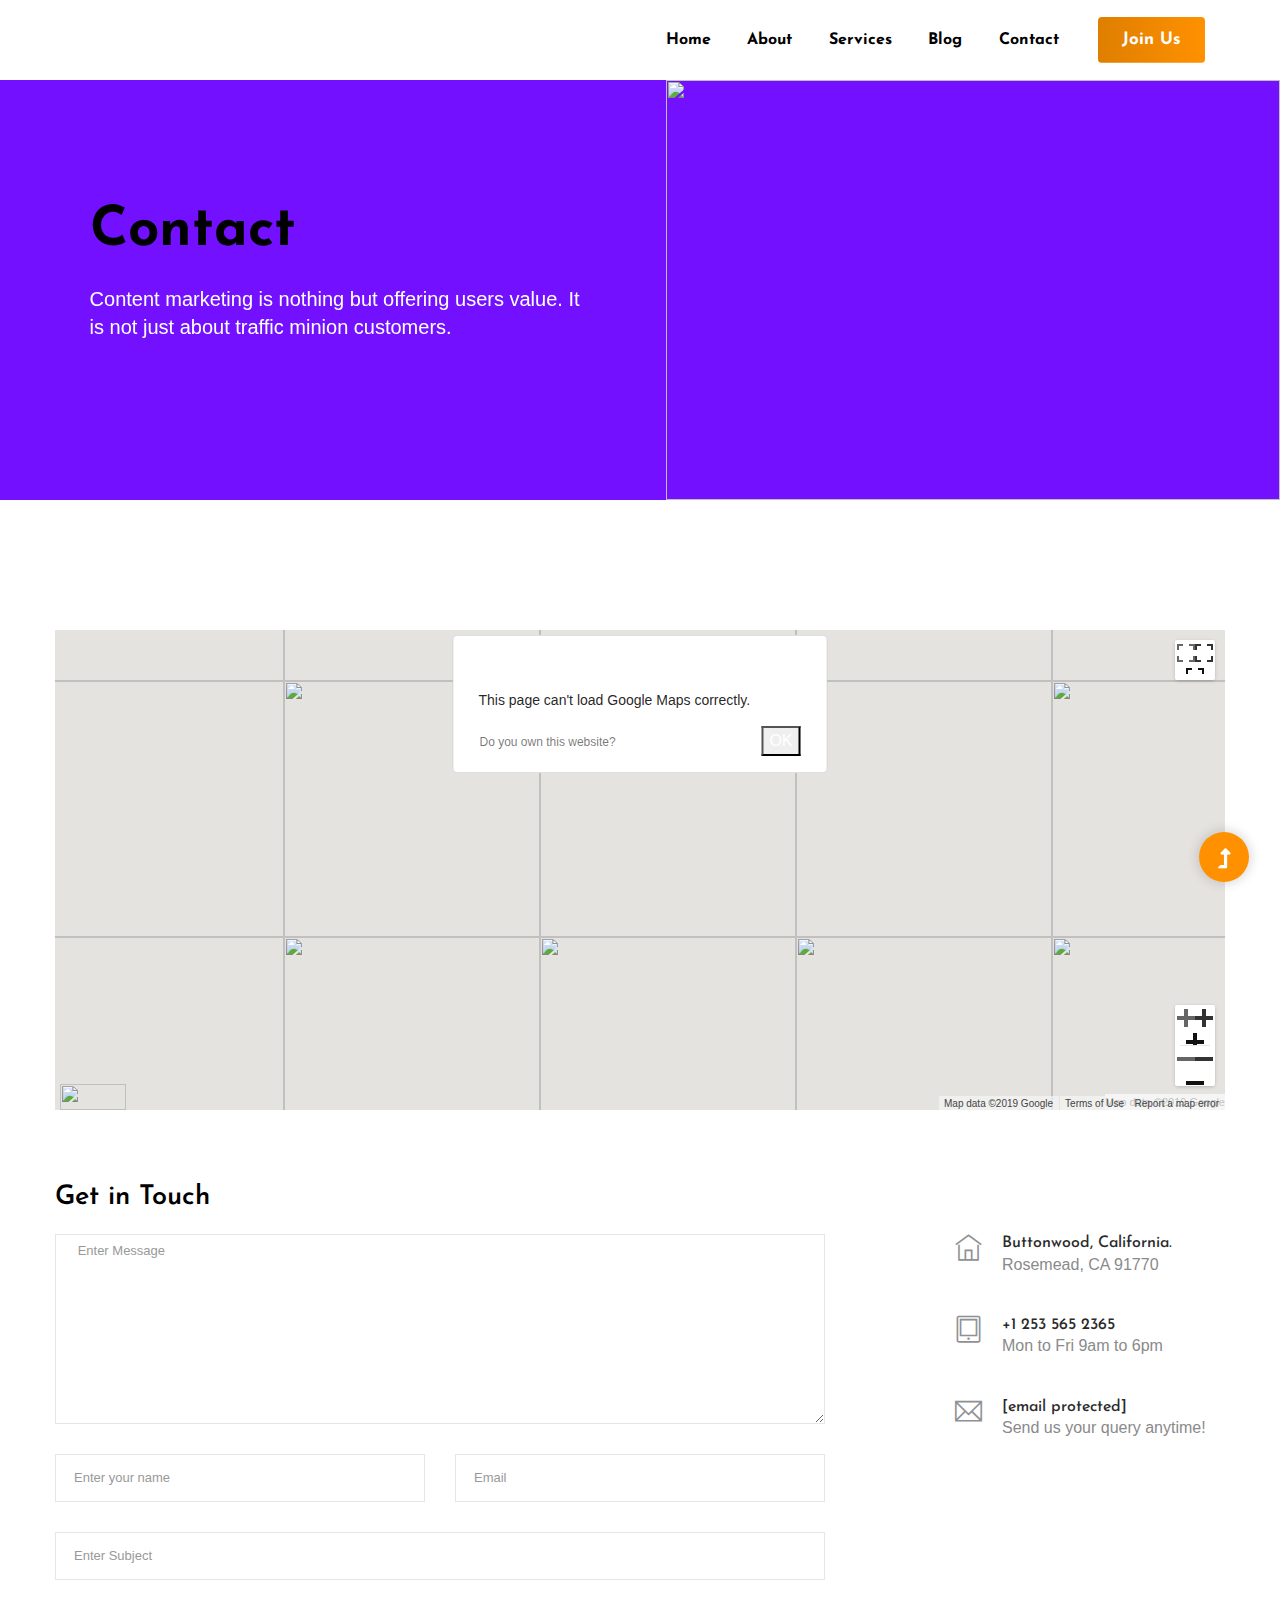
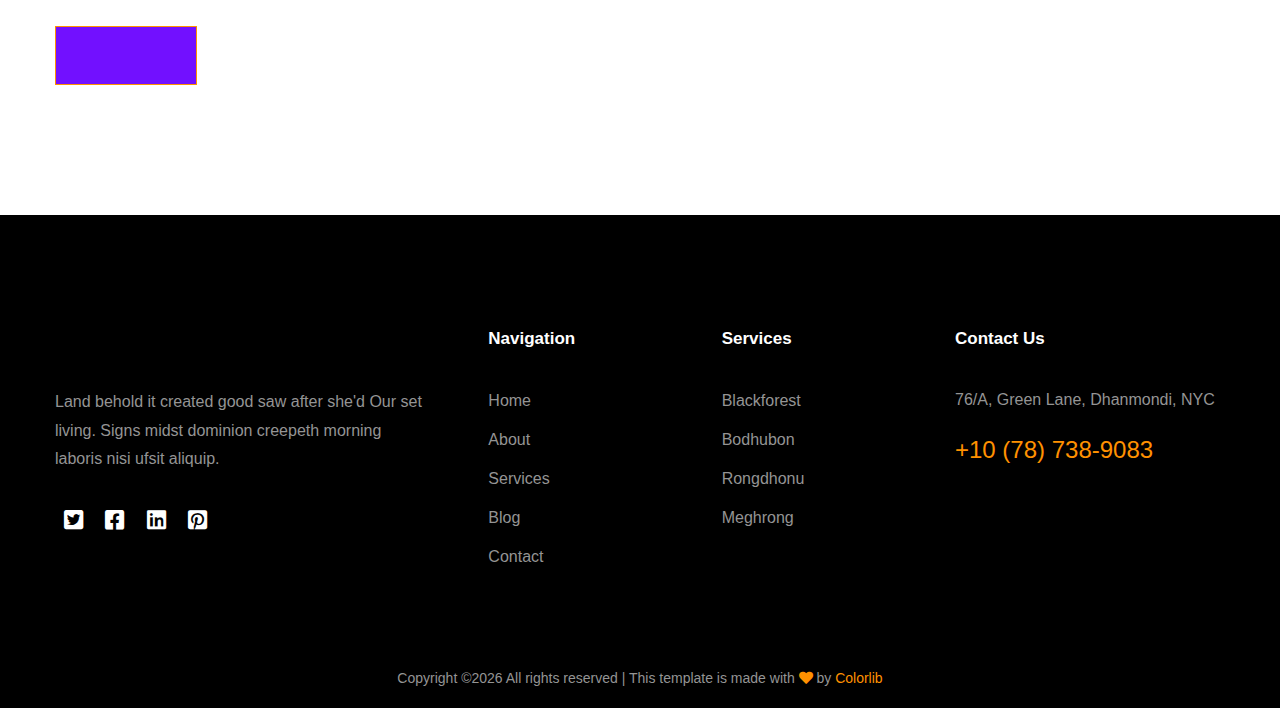
==== Easeup/contact.html @ 512943fe "Add files via upload" ====
<!doctype html>
<html class="no-js" lang="zxx">

<!-- Mirrored from preview.colorlib.com/theme/thestartup/contact.html by HTTrack Website Copier/3.x [XR&CO'2014], Thu, 06 Apr 2023 03:53:01 GMT -->
<head>
<meta charset="utf-8">
<meta http-equiv="x-ua-compatible" content="ie=edge">
<title>Startup | Template</title>
<meta name="description" content="">
<meta name="viewport" content="width=device-width, initial-scale=1">
<link rel="manifest" href="site.html">
<link rel="shortcut icon" type="image/x-icon" href="assets/img/favicon.ico">

<link rel="stylesheet" href="assets/css/bootstrap.min.css">
<link rel="stylesheet" href="assets/css/owl.carousel.min.css">
<link rel="stylesheet" href="assets/css/slicknav.css">
<link rel="stylesheet" href="assets/css/animate.min.css">
<link rel="stylesheet" href="assets/css/magnific-popup.css">
<link rel="stylesheet" href="assets/css/fontawesome-all.min.css">
<link rel="stylesheet" href="assets/css/themify-icons.css">
<link rel="stylesheet" href="assets/css/slick.css">
<link rel="stylesheet" href="assets/css/nice-select.css">
<link rel="stylesheet" href="assets/css/style.css">
<script nonce="9c59c7bb-a0b3-4489-b4a0-c0ce776b797a">(function(w,d){!function(bv,bw,bx,by){bv[bx]=bv[bx]||{};bv[bx].executed=[];bv.zaraz={deferred:[],listeners:[]};bv.zaraz.q=[];bv.zaraz._f=function(bz){return function(){var bA=Array.prototype.slice.call(arguments);bv.zaraz.q.push({m:bz,a:bA})}};for(const bB of["track","set","debug"])bv.zaraz[bB]=bv.zaraz._f(bB);bv.zaraz.init=()=>{var bC=bw.getElementsByTagName(by)[0],bD=bw.createElement(by),bE=bw.getElementsByTagName("title")[0];bE&&(bv[bx].t=bw.getElementsByTagName("title")[0].text);bv[bx].x=Math.random();bv[bx].w=bv.screen.width;bv[bx].h=bv.screen.height;bv[bx].j=bv.innerHeight;bv[bx].e=bv.innerWidth;bv[bx].l=bv.location.href;bv[bx].r=bw.referrer;bv[bx].k=bv.screen.colorDepth;bv[bx].n=bw.characterSet;bv[bx].o=(new Date).getTimezoneOffset();if(bv.dataLayer)for(const bI of Object.entries(Object.entries(dataLayer).reduce(((bJ,bK)=>({...bJ[1],...bK[1]})))))zaraz.set(bI[0],bI[1],{scope:"page"});bv[bx].q=[];for(;bv.zaraz.q.length;){const bL=bv.zaraz.q.shift();bv[bx].q.push(bL)}bD.defer=!0;for(const bM of[localStorage,sessionStorage])Object.keys(bM||{}).filter((bO=>bO.startsWith("_zaraz_"))).forEach((bN=>{try{bv[bx]["z_"+bN.slice(7)]=JSON.parse(bM.getItem(bN))}catch{bv[bx]["z_"+bN.slice(7)]=bM.getItem(bN)}}));bD.referrerPolicy="origin";bD.src="../../cdn-cgi/zaraz/sd0d9.js?z="+btoa(encodeURIComponent(JSON.stringify(bv[bx])));bC.parentNode.insertBefore(bD,bC)};["complete","interactive"].includes(bw.readyState)?zaraz.init():bv.addEventListener("DOMContentLoaded",zaraz.init)}(w,d,"zarazData","script");})(window,document);</script></head>
<body>
<header>
<div class="header-area">
<div class="main-header header-sticky">
<div class="container-fluid">
<div class="row align-items-center">

<div class="col-xl-2 col-lg-2">
<div class="logo">
<a href="index-2.html"><img src="assets/img/logo/logo.png" alt=""></a>
</div>
</div>
<div class="col-xl-10 col-lg-10">
<div class="menu-wrapper d-flex align-items-center justify-content-end">

<div class="main-menu d-none d-lg-block">
<nav>
<ul id="navigation">
<li><a href="index-2.html">Home</a></li>
<li><a href="about.html">About</a></li>
<li><a href="services.html">Services</a></li>
<li><a href="#">Blog</a>
<ul class="submenu">
<li><a href="blog.html">Blog</a></li>
<li><a href="blog_details.html">Blog Details</a></li>
<li><a href="elements.html">Element</a></li>
</ul>
</li>
<li><a href="contact.html">Contact</a></li>

<li class="button-header">
<a href="login.html" target="_blank" class="btn_0 header-btn">Join Us</a>
</li>
</ul>
</nav>
</div>
</div>
</div>

<div class="col-12">
<div class="mobile_menu d-block d-lg-none"></div>
</div>
</div>
</div>
</div>
</div>
</header>
<main>

<div class="slider-area hero-height2">
<div class="slider-active">
<div class="single-slider">
<div class="slider-cap-wrapper">
<div class="hero-caption">
<h1 data-animation="fadeInUp" data-delay=".2s">Contact</h1>
<p data-animation="fadeInUp" data-delay=".6s">Content marketing is nothing but offering users value. It is not just about traffic minion customers.</p>
</div>
<div class="hero-img hero-img2 position-relative">
<img src="assets/img/hero/hero3.jpg" alt="" data-animation="fadeInRight" data-transition-duration="5s">
</div>
</div>
</div>
</div>
</div>


<section class="contact-section">
<div class="container">
<div class="d-none d-sm-block mb-5 pb-4">
<div id="map" style="height: 480px; position: relative; overflow: hidden;"><div style="height: 100%; width: 100%; position: absolute; top: 0px; left: 0px; background-color: rgb(229, 227, 223);"><div class="gm-style" style="position: absolute; z-index: 0; left: 0px; top: 0px; height: 100%; width: 100%; padding: 0px; border-width: 0px; margin: 0px;"><div tabindex="0" style="position: absolute; z-index: 0; left: 0px; top: 0px; height: 100%; width: 100%; padding: 0px; border-width: 0px; margin: 0px; cursor: url(_https_/maps.gstatic.com/mapfiles/openhand_8_8.html), default; touch-action: pan-x pan-y;"><div style="z-index: 1; position: absolute; left: 50%; top: 50%; width: 100%; transform: translate(0px, 0px);"><div style="position: absolute; left: 0px; top: 0px; z-index: 100; width: 100%;"><div style="position: absolute; left: 0px; top: 0px; z-index: 0;"><div style="position: absolute; z-index: 991; transform: matrix(1, 0, 0, 1, -100, -189);"><div style="position: absolute; left: 0px; top: 0px; width: 256px; height: 256px;"><div style="width: 256px; height: 256px;"></div></div><div style="position: absolute; left: -256px; top: 0px; width: 256px; height: 256px;"><div style="width: 256px; height: 256px;"></div></div><div style="position: absolute; left: -256px; top: -256px; width: 256px; height: 256px;"><div style="width: 256px; height: 256px;"></div></div><div style="position: absolute; left: 0px; top: -256px; width: 256px; height: 256px;"><div style="width: 256px; height: 256px;"></div></div><div style="position: absolute; left: 256px; top: -256px; width: 256px; height: 256px;"><div style="width: 256px; height: 256px;"></div></div><div style="position: absolute; left: 256px; top: 0px; width: 256px; height: 256px;"><div style="width: 256px; height: 256px;"></div></div><div style="position: absolute; left: 256px; top: 256px; width: 256px; height: 256px;"><div style="width: 256px; height: 256px;"></div></div><div style="position: absolute; left: 0px; top: 256px; width: 256px; height: 256px;"><div style="width: 256px; height: 256px;"></div></div><div style="position: absolute; left: -256px; top: 256px; width: 256px; height: 256px;"><div style="width: 256px; height: 256px;"></div></div><div style="position: absolute; left: -512px; top: 256px; width: 256px; height: 256px;"><div style="width: 256px; height: 256px;"></div></div><div style="position: absolute; left: -512px; top: 0px; width: 256px; height: 256px;"><div style="width: 256px; height: 256px;"></div></div><div style="position: absolute; left: -512px; top: -256px; width: 256px; height: 256px;"><div style="width: 256px; height: 256px;"></div></div><div style="position: absolute; left: 512px; top: -256px; width: 256px; height: 256px;"><div style="width: 256px; height: 256px;"></div></div><div style="position: absolute; left: 512px; top: 0px; width: 256px; height: 256px;"><div style="width: 256px; height: 256px;"></div></div><div style="position: absolute; left: 512px; top: 256px; width: 256px; height: 256px;"><div style="width: 256px; height: 256px;"></div></div></div></div></div><div style="position: absolute; left: 0px; top: 0px; z-index: 101; width: 100%;"></div><div style="position: absolute; left: 0px; top: 0px; z-index: 102; width: 100%;"></div><div style="position: absolute; left: 0px; top: 0px; z-index: 103; width: 100%;"><div style="position: absolute; left: 0px; top: 0px; z-index: -1;"><div style="position: absolute; z-index: 991; transform: matrix(1, 0, 0, 1, -100, -189);"><div style="width: 256px; height: 256px; overflow: hidden; position: absolute; left: 0px; top: 0px;"></div><div style="width: 256px; height: 256px; overflow: hidden; position: absolute; left: -256px; top: 0px;"></div><div style="width: 256px; height: 256px; overflow: hidden; position: absolute; left: -256px; top: -256px;"></div><div style="width: 256px; height: 256px; overflow: hidden; position: absolute; left: 0px; top: -256px;"></div><div style="width: 256px; height: 256px; overflow: hidden; position: absolute; left: 256px; top: -256px;"></div><div style="width: 256px; height: 256px; overflow: hidden; position: absolute; left: 256px; top: 0px;"></div><div style="width: 256px; height: 256px; overflow: hidden; position: absolute; left: 256px; top: 256px;"></div><div style="width: 256px; height: 256px; overflow: hidden; position: absolute; left: 0px; top: 256px;"></div><div style="width: 256px; height: 256px; overflow: hidden; position: absolute; left: -256px; top: 256px;"></div><div style="width: 256px; height: 256px; overflow: hidden; position: absolute; left: -512px; top: 256px;"></div><div style="width: 256px; height: 256px; overflow: hidden; position: absolute; left: -512px; top: 0px;"></div><div style="width: 256px; height: 256px; overflow: hidden; position: absolute; left: -512px; top: -256px;"></div><div style="width: 256px; height: 256px; overflow: hidden; position: absolute; left: 512px; top: -256px;"></div><div style="width: 256px; height: 256px; overflow: hidden; position: absolute; left: 512px; top: 0px;"></div><div style="width: 256px; height: 256px; overflow: hidden; position: absolute; left: 512px; top: 256px;"></div></div></div></div><div style="position: absolute; left: 0px; top: 0px; z-index: 0;"><div style="position: absolute; z-index: 991; transform: matrix(1, 0, 0, 1, -100, -189);"><div style="position: absolute; left: 0px; top: 0px; width: 256px; height: 256px; transition: opacity 200ms linear 0s;"><img draggable="false" alt="" role="presentation" src="https://maps.googleapis.com/maps/vt?pb=!1m5!1m4!1i9!2i470!3i302!4i256!2m3!1e0!2sm!3i476185792!2m3!1e2!6m1!3e5!3m14!2sen-US!3sUS!5e18!12m1!1e68!12m3!1e37!2m1!1ssmartmaps!12m4!1e26!2m2!1sstyles!2zcC5zOi02MHxwLmw6LTYw!4e0&amp;key=AIzaSyDpfS1oRGreGSBU5HHjMmQ3o5NLw7VdJ6I&amp;token=70038" style="width: 256px; height: 256px; user-select: none; border: 0px; padding: 0px; margin: 0px; max-width: none;"></div><div style="position: absolute; left: 256px; top: 0px; width: 256px; height: 256px; transition: opacity 200ms linear 0s;"><img draggable="false" alt="" role="presentation" src="https://maps.googleapis.com/maps/vt?pb=!1m5!1m4!1i9!2i471!3i302!4i256!2m3!1e0!2sm!3i476185840!2m3!1e2!6m1!3e5!3m14!2sen-US!3sUS!5e18!12m1!1e68!12m3!1e37!2m1!1ssmartmaps!12m4!1e26!2m2!1sstyles!2zcC5zOi02MHxwLmw6LTYw!4e0&amp;key=AIzaSyDpfS1oRGreGSBU5HHjMmQ3o5NLw7VdJ6I&amp;token=84496" style="width: 256px; height: 256px; user-select: none; border: 0px; padding: 0px; margin: 0px; max-width: none;"></div><div style="position: absolute; left: 256px; top: 256px; width: 256px; height: 256px; transition: opacity 200ms linear 0s;"><img draggable="false" alt="" role="presentation" src="https://maps.googleapis.com/maps/vt?pb=!1m5!1m4!1i9!2i471!3i303!4i256!2m3!1e0!2sm!3i476185840!2m3!1e2!6m1!3e5!3m14!2sen-US!3sUS!5e18!12m1!1e68!12m3!1e37!2m1!1ssmartmaps!12m4!1e26!2m2!1sstyles!2zcC5zOi02MHxwLmw6LTYw!4e0&amp;key=AIzaSyDpfS1oRGreGSBU5HHjMmQ3o5NLw7VdJ6I&amp;token=107953" style="width: 256px; height: 256px; user-select: none; border: 0px; padding: 0px; margin: 0px; max-width: none;"></div><div style="position: absolute; left: 0px; top: 256px; width: 256px; height: 256px; transition: opacity 200ms linear 0s;"><img draggable="false" alt="" role="presentation" src="https://maps.googleapis.com/maps/vt?pb=!1m5!1m4!1i9!2i470!3i303!4i256!2m3!1e0!2sm!3i476185792!2m3!1e2!6m1!3e5!3m14!2sen-US!3sUS!5e18!12m1!1e68!12m3!1e37!2m1!1ssmartmaps!12m4!1e26!2m2!1sstyles!2zcC5zOi02MHxwLmw6LTYw!4e0&amp;key=AIzaSyDpfS1oRGreGSBU5HHjMmQ3o5NLw7VdJ6I&amp;token=93495" style="width: 256px; height: 256px; user-select: none; border: 0px; padding: 0px; margin: 0px; max-width: none;"></div><div style="position: absolute; left: -256px; top: 256px; width: 256px; height: 256px; transition: opacity 200ms linear 0s;"><img draggable="false" alt="" role="presentation" src="https://maps.googleapis.com/maps/vt?pb=!1m5!1m4!1i9!2i469!3i303!4i256!2m3!1e0!2sm!3i476185792!2m3!1e2!6m1!3e5!3m14!2sen-US!3sUS!5e18!12m1!1e68!12m3!1e37!2m1!1ssmartmaps!12m4!1e26!2m2!1sstyles!2zcC5zOi02MHxwLmw6LTYw!4e0&amp;key=AIzaSyDpfS1oRGreGSBU5HHjMmQ3o5NLw7VdJ6I&amp;token=85128" style="width: 256px; height: 256px; user-select: none; border: 0px; padding: 0px; margin: 0px; max-width: none;"></div><div style="position: absolute; left: -512px; top: 256px; width: 256px; height: 256px; transition: opacity 200ms linear 0s;"><img draggable="false" alt="" role="presentation" src="https://maps.googleapis.com/maps/vt?pb=!1m5!1m4!1i9!2i468!3i303!4i256!2m3!1e0!2sm!3i476185504!2m3!1e2!6m1!3e5!3m14!2sen-US!3sUS!5e18!12m1!1e68!12m3!1e37!2m1!1ssmartmaps!12m4!1e26!2m2!1sstyles!2zcC5zOi02MHxwLmw6LTYw!4e0&amp;key=AIzaSyDpfS1oRGreGSBU5HHjMmQ3o5NLw7VdJ6I&amp;token=46831" style="width: 256px; height: 256px; user-select: none; border: 0px; padding: 0px; margin: 0px; max-width: none;"></div><div style="position: absolute; left: -512px; top: 0px; width: 256px; height: 256px; transition: opacity 200ms linear 0s;"><img draggable="false" alt="" role="presentation" src="https://maps.googleapis.com/maps/vt?pb=!1m5!1m4!1i9!2i468!3i302!4i256!2m3!1e0!2sm!3i476184952!2m3!1e2!6m1!3e5!3m14!2sen-US!3sUS!5e18!12m1!1e68!12m3!1e37!2m1!1ssmartmaps!12m4!1e26!2m2!1sstyles!2zcC5zOi02MHxwLmw6LTYw!4e0&amp;key=AIzaSyDpfS1oRGreGSBU5HHjMmQ3o5NLw7VdJ6I&amp;token=10814" style="width: 256px; height: 256px; user-select: none; border: 0px; padding: 0px; margin: 0px; max-width: none;"></div><div style="position: absolute; left: -512px; top: -256px; width: 256px; height: 256px; transition: opacity 200ms linear 0s;"><img draggable="false" alt="" role="presentation" src="https://maps.googleapis.com/maps/vt?pb=!1m5!1m4!1i9!2i468!3i301!4i256!2m3!1e0!2sm!3i476184952!2m3!1e2!6m1!3e5!3m14!2sen-US!3sUS!5e18!12m1!1e68!12m3!1e37!2m1!1ssmartmaps!12m4!1e26!2m2!1sstyles!2zcC5zOi02MHxwLmw6LTYw!4e0&amp;key=AIzaSyDpfS1oRGreGSBU5HHjMmQ3o5NLw7VdJ6I&amp;token=118428" style="width: 256px; height: 256px; user-select: none; border: 0px; padding: 0px; margin: 0px; max-width: none;"></div><div style="position: absolute; left: 512px; top: -256px; width: 256px; height: 256px; transition: opacity 200ms linear 0s;"><img draggable="false" alt="" role="presentation" src="https://maps.googleapis.com/maps/vt?pb=!1m5!1m4!1i9!2i472!3i301!4i256!2m3!1e0!2sm!3i476185636!2m3!1e2!6m1!3e5!3m14!2sen-US!3sUS!5e18!12m1!1e68!12m3!1e37!2m1!1ssmartmaps!12m4!1e26!2m2!1sstyles!2zcC5zOi02MHxwLmw6LTYw!4e0&amp;key=AIzaSyDpfS1oRGreGSBU5HHjMmQ3o5NLw7VdJ6I&amp;token=43995" style="width: 256px; height: 256px; user-select: none; border: 0px; padding: 0px; margin: 0px; max-width: none;"></div><div style="position: absolute; left: 512px; top: 0px; width: 256px; height: 256px; transition: opacity 200ms linear 0s;"><img draggable="false" alt="" role="presentation" src="https://maps.googleapis.com/maps/vt?pb=!1m5!1m4!1i9!2i472!3i302!4i256!2m3!1e0!2sm!3i476185840!2m3!1e2!6m1!3e5!3m14!2sen-US!3sUS!5e18!12m1!1e68!12m3!1e37!2m1!1ssmartmaps!12m4!1e26!2m2!1sstyles!2zcC5zOi02MHxwLmw6LTYw!4e0&amp;key=AIzaSyDpfS1oRGreGSBU5HHjMmQ3o5NLw7VdJ6I&amp;token=905" style="width: 256px; height: 256px; user-select: none; border: 0px; padding: 0px; margin: 0px; max-width: none;"></div><div style="position: absolute; left: 512px; top: 256px; width: 256px; height: 256px; transition: opacity 200ms linear 0s;"><img draggable="false" alt="" role="presentation" src="https://maps.googleapis.com/maps/vt?pb=!1m5!1m4!1i9!2i472!3i303!4i256!2m3!1e0!2sm!3i476185840!2m3!1e2!6m1!3e5!3m14!2sen-US!3sUS!5e18!12m1!1e68!12m3!1e37!2m1!1ssmartmaps!12m4!1e26!2m2!1sstyles!2zcC5zOi02MHxwLmw6LTYw!4e0&amp;key=AIzaSyDpfS1oRGreGSBU5HHjMmQ3o5NLw7VdJ6I&amp;token=24362" style="width: 256px; height: 256px; user-select: none; border: 0px; padding: 0px; margin: 0px; max-width: none;"></div><div style="position: absolute; left: -256px; top: 0px; width: 256px; height: 256px; transition: opacity 200ms linear 0s;"><img draggable="false" alt="" role="presentation" src="https://maps.googleapis.com/maps/vt?pb=!1m5!1m4!1i9!2i469!3i302!4i256!2m3!1e0!2sm!3i476185792!2m3!1e2!6m1!3e5!3m14!2sen-US!3sUS!5e18!12m1!1e68!12m3!1e37!2m1!1ssmartmaps!12m4!1e26!2m2!1sstyles!2zcC5zOi02MHxwLmw6LTYw!4e0&amp;key=AIzaSyDpfS1oRGreGSBU5HHjMmQ3o5NLw7VdJ6I&amp;token=61671" style="width: 256px; height: 256px; user-select: none; border: 0px; padding: 0px; margin: 0px; max-width: none;"></div><div style="position: absolute; left: -256px; top: -256px; width: 256px; height: 256px; transition: opacity 200ms linear 0s;"><img draggable="false" alt="" role="presentation" src="https://maps.googleapis.com/maps/vt?pb=!1m5!1m4!1i9!2i469!3i301!4i256!2m3!1e0!2sm!3i476185792!2m3!1e2!6m1!3e5!3m14!2sen-US!3sUS!5e18!12m1!1e68!12m3!1e37!2m1!1ssmartmaps!12m4!1e26!2m2!1sstyles!2zcC5zOi02MHxwLmw6LTYw!4e0&amp;key=AIzaSyDpfS1oRGreGSBU5HHjMmQ3o5NLw7VdJ6I&amp;token=38214" style="width: 256px; height: 256px; user-select: none; border: 0px; padding: 0px; margin: 0px; max-width: none;"></div><div style="position: absolute; left: 0px; top: -256px; width: 256px; height: 256px; transition: opacity 200ms linear 0s;"><img draggable="false" alt="" role="presentation" src="https://maps.googleapis.com/maps/vt?pb=!1m5!1m4!1i9!2i470!3i301!4i256!2m3!1e0!2sm!3i476185792!2m3!1e2!6m1!3e5!3m14!2sen-US!3sUS!5e18!12m1!1e68!12m3!1e37!2m1!1ssmartmaps!12m4!1e26!2m2!1sstyles!2zcC5zOi02MHxwLmw6LTYw!4e0&amp;key=AIzaSyDpfS1oRGreGSBU5HHjMmQ3o5NLw7VdJ6I&amp;token=46581" style="width: 256px; height: 256px; user-select: none; border: 0px; padding: 0px; margin: 0px; max-width: none;"></div><div style="position: absolute; left: 256px; top: -256px; width: 256px; height: 256px; transition: opacity 200ms linear 0s;"><img draggable="false" alt="" role="presentation" src="https://maps.googleapis.com/maps/vt?pb=!1m5!1m4!1i9!2i471!3i301!4i256!2m3!1e0!2sm!3i476185792!2m3!1e2!6m1!3e5!3m14!2sen-US!3sUS!5e18!12m1!1e68!12m3!1e37!2m1!1ssmartmaps!12m4!1e26!2m2!1sstyles!2zcC5zOi02MHxwLmw6LTYw!4e0&amp;key=AIzaSyDpfS1oRGreGSBU5HHjMmQ3o5NLw7VdJ6I&amp;token=94061" style="width: 256px; height: 256px; user-select: none; border: 0px; padding: 0px; margin: 0px; max-width: none;"></div></div></div></div><div class="gm-style-pbc" style="z-index: 2; position: absolute; height: 100%; width: 100%; padding: 0px; border-width: 0px; margin: 0px; left: 0px; top: 0px; opacity: 0;"><p class="gm-style-pbt"></p></div><div style="z-index: 3; position: absolute; height: 100%; width: 100%; padding: 0px; border-width: 0px; margin: 0px; left: 0px; top: 0px; touch-action: pan-x pan-y;"><div style="z-index: 4; position: absolute; left: 50%; top: 50%; width: 100%; transform: translate(0px, 0px);"><div style="position: absolute; left: 0px; top: 0px; z-index: 104; width: 100%;"></div><div style="position: absolute; left: 0px; top: 0px; z-index: 105; width: 100%;"></div><div style="position: absolute; left: 0px; top: 0px; z-index: 106; width: 100%;"></div><div style="position: absolute; left: 0px; top: 0px; z-index: 107; width: 100%;"></div></div></div></div><iframe aria-hidden="true" frameborder="0" style="z-index: -1; position: absolute; width: 100%; height: 100%; top: 0px; left: 0px; border: none;" src="about:blank"></iframe><div style="margin-left: 5px; margin-right: 5px; z-index: 1000000; position: absolute; left: 0px; bottom: 0px;"><a target="_blank" rel="noopener" href="https://maps.google.com/maps?ll=-31.197,150.744&amp;z=9&amp;t=m&amp;hl=en-US&amp;gl=US&amp;mapclient=apiv3" title="Open this area in Google Maps (opens a new window)" style="position: static; overflow: visible; float: none; display: inline;"><div style="width: 66px; height: 26px; cursor: pointer;"><img alt="" src="../../../maps.gstatic.com/mapfiles/api-3/images/google_white5.png" draggable="false" style="position: absolute; left: 0px; top: 0px; width: 66px; height: 26px; user-select: none; border: 0px; padding: 0px; margin: 0px;"></div></a></div><div style="background-color: white; padding: 15px 21px; border: 1px solid rgb(171, 171, 171); font-family: Roboto, Arial, sans-serif; color: rgb(34, 34, 34); box-sizing: border-box; box-shadow: rgba(0, 0, 0, 0.2) 0px 4px 16px; z-index: 10000002; display: none; width: 300px; height: 180px; position: absolute; left: 315px; top: 150px;"><div style="padding: 0px 0px 10px; font-size: 16px; box-sizing: border-box;">Map Data</div><div style="font-size: 13px;">Map data ©2019 Google</div><button draggable="false" title="Close" aria-label="Close" type="button" class="gm-ui-hover-effect" style="background: none; display: block; border: 0px; margin: 0px; padding: 0px; position: absolute; cursor: pointer; user-select: none; top: 0px; right: 0px; width: 37px; height: 37px;"><img src="data:image/svg+xml,%3Csvg%20xmlns%3D%22http%3A%2F%2Fwww.w3.org%2F2000%2Fsvg%22%20width%3D%2224px%22%20height%3D%2224px%22%20viewBox%3D%220%200%2024%2024%22%20fill%3D%22%23000000%22%3E%0A%20%20%20%20%3Cpath%20d%3D%22M19%206.41L17.59%205%2012%2010.59%206.41%205%205%206.41%2010.59%2012%205%2017.59%206.41%2019%2012%2013.41%2017.59%2019%2019%2017.59%2013.41%2012z%22%2F%3E%0A%20%20%20%20%3Cpath%20d%3D%22M0%200h24v24H0z%22%20fill%3D%22none%22%2F%3E%0A%3C%2Fsvg%3E%0A" style="pointer-events: none; display: block; width: 13px; height: 13px; margin: 12px;"></button></div><div class="gmnoprint" style="z-index: 1000001; position: absolute; right: 166px; bottom: 0px; width: 121px;"><div draggable="false" class="gm-style-cc" style="user-select: none; height: 14px; line-height: 14px;"><div style="opacity: 0.7; width: 100%; height: 100%; position: absolute;"><div style="width: 1px;"></div><div style="background-color: rgb(245, 245, 245); width: auto; height: 100%; margin-left: 1px;"></div></div><div style="position: relative; padding-right: 6px; padding-left: 6px; box-sizing: border-box; font-family: Roboto, Arial, sans-serif; font-size: 10px; color: rgb(68, 68, 68); white-space: nowrap; direction: ltr; text-align: right; vertical-align: middle; display: inline-block;"><a style="text-decoration: none; cursor: pointer; display: none;">Map Data</a><span>Map data ©2019 Google</span></div></div></div><div class="gmnoscreen" style="position: absolute; right: 0px; bottom: 0px;"><div style="font-family: Roboto, Arial, sans-serif; font-size: 11px; color: rgb(68, 68, 68); direction: ltr; text-align: right; background-color: rgb(245, 245, 245);">Map data ©2019 Google</div></div><div class="gmnoprint gm-style-cc" draggable="false" style="z-index: 1000001; user-select: none; height: 14px; line-height: 14px; position: absolute; right: 95px; bottom: 0px;"><div style="opacity: 0.7; width: 100%; height: 100%; position: absolute;"><div style="width: 1px;"></div><div style="background-color: rgb(245, 245, 245); width: auto; height: 100%; margin-left: 1px;"></div></div><div style="position: relative; padding-right: 6px; padding-left: 6px; box-sizing: border-box; font-family: Roboto, Arial, sans-serif; font-size: 10px; color: rgb(68, 68, 68); white-space: nowrap; direction: ltr; text-align: right; vertical-align: middle; display: inline-block;"><a href="https://www.google.com/intl/en-US_US/help/terms_maps.html" target="_blank" rel="noopener" style="text-decoration: none; cursor: pointer; color: rgb(68, 68, 68);">Terms of Use</a></div></div><button draggable="false" title="Toggle fullscreen view" aria-label="Toggle fullscreen view" type="button" class="gm-control-active gm-fullscreen-control" style="background: none rgb(255, 255, 255); border: 0px; margin: 10px; padding: 0px; position: absolute; cursor: pointer; user-select: none; border-radius: 2px; height: 40px; width: 40px; box-shadow: rgba(0, 0, 0, 0.3) 0px 1px 4px -1px; overflow: hidden; top: 0px; right: 0px;"><img src="data:image/svg+xml,%3Csvg%20xmlns%3D%22http%3A%2F%2Fwww.w3.org%2F2000%2Fsvg%22%20width%3D%2218%22%20height%3D%2218%22%20viewBox%3D%220%20018%2018%22%3E%0A%20%20%3Cpath%20fill%3D%22%23666%22%20d%3D%22M0%2C0v2v4h2V2h4V0H2H0z%20M16%2C0h-4v2h4v4h2V2V0H16z%20M16%2C16h-4v2h4h2v-2v-4h-2V16z%20M2%2C12H0v4v2h2h4v-2H2V12z%22%2F%3E%0A%3C%2Fsvg%3E%0A" style="height: 18px; width: 18px;"><img src="data:image/svg+xml,%3Csvg%20xmlns%3D%22http%3A%2F%2Fwww.w3.org%2F2000%2Fsvg%22%20width%3D%2218%22%20height%3D%2218%22%20viewBox%3D%220%200%2018%2018%22%3E%0A%20%20%3Cpath%20fill%3D%22%23333%22%20d%3D%22M0%2C0v2v4h2V2h4V0H2H0z%20M16%2C0h-4v2h4v4h2V2V0H16z%20M16%2C16h-4v2h4h2v-2v-4h-2V16z%20M2%2C12H0v4v2h2h4v-2H2V12z%22%2F%3E%0A%3C%2Fsvg%3E%0A" style="height: 18px; width: 18px;"><img src="data:image/svg+xml,%3Csvg%20xmlns%3D%22http%3A%2F%2Fwww.w3.org%2F2000%2Fsvg%22%20width%3D%2218%22%20height%3D%2218%22%20viewBox%3D%220%200%2018%2018%22%3E%0A%20%20%3Cpath%20fill%3D%22%23111%22%20d%3D%22M0%2C0v2v4h2V2h4V0H2H0z%20M16%2C0h-4v2h4v4h2V2V0H16z%20M16%2C16h-4v2h4h2v-2v-4h-2V16z%20M2%2C12H0v4v2h2h4v-2H2V12z%22%2F%3E%0A%3C%2Fsvg%3E%0A" style="height: 18px; width: 18px;"></button><div draggable="false" class="gm-style-cc" style="user-select: none; height: 14px; line-height: 14px; position: absolute; right: 0px; bottom: 0px;"><div style="opacity: 0.7; width: 100%; height: 100%; position: absolute;"><div style="width: 1px;"></div><div style="background-color: rgb(245, 245, 245); width: auto; height: 100%; margin-left: 1px;"></div></div><div style="position: relative; padding-right: 6px; padding-left: 6px; box-sizing: border-box; font-family: Roboto, Arial, sans-serif; font-size: 10px; color: rgb(68, 68, 68); white-space: nowrap; direction: ltr; text-align: right; vertical-align: middle; display: inline-block;"><a target="_blank" rel="noopener" title="Report errors in the road map or imagery to Google" href="https://www.google.com/maps/@-31.197,150.744,9z/data=!10m1!1e1!12b1?source=apiv3&amp;rapsrc=apiv3" style="font-family: Roboto, Arial, sans-serif; font-size: 10px; color: rgb(68, 68, 68); text-decoration: none; position: relative;">Report a map error</a></div></div><div class="gmnoprint gm-bundled-control gm-bundled-control-on-bottom" draggable="false" controlwidth="40" controlheight="81" style="margin: 10px; user-select: none; position: absolute; bottom: 95px; right: 40px;"><div class="gmnoprint" controlwidth="40" controlheight="81" style="position: absolute; left: 0px; top: 0px;"><div draggable="false" style="user-select: none; box-shadow: rgba(0, 0, 0, 0.3) 0px 1px 4px -1px; border-radius: 2px; cursor: pointer; background-color: rgb(255, 255, 255); width: 40px; height: 81px;"><button draggable="false" title="Zoom in" aria-label="Zoom in" type="button" class="gm-control-active" style="background: none; display: block; border: 0px; margin: 0px; padding: 0px; position: relative; cursor: pointer; user-select: none; overflow: hidden; width: 40px; height: 40px; top: 0px; left: 0px;"><img src="data:image/svg+xml,%3Csvg%20xmlns%3D%22http%3A%2F%2Fwww.w3.org%2F2000%2Fsvg%22%20width%3D%2218%22%20height%3D%2218%22%20viewBox%3D%220%200%2018%2018%22%3E%0A%20%20%3Cpolygon%20fill%3D%22%23666%22%20points%3D%2218%2C7%2011%2C7%2011%2C0%207%2C0%207%2C7%200%2C7%200%2C11%207%2C11%207%2C18%2011%2C18%2011%2C11%2018%2C11%22%2F%3E%0A%3C%2Fsvg%3E%0A" style="height: 18px; width: 18px;"><img src="data:image/svg+xml,%3Csvg%20xmlns%3D%22http%3A%2F%2Fwww.w3.org%2F2000%2Fsvg%22%20width%3D%2218%22%20height%3D%2218%22%20viewBox%3D%220%200%2018%2018%22%3E%0A%20%20%3Cpolygon%20fill%3D%22%23333%22%20points%3D%2218%2C7%2011%2C7%2011%2C0%207%2C0%207%2C7%200%2C7%200%2C11%207%2C11%207%2C18%2011%2C18%2011%2C11%2018%2C11%22%2F%3E%0A%3C%2Fsvg%3E%0A" style="height: 18px; width: 18px;"><img src="data:image/svg+xml,%3Csvg%20xmlns%3D%22http%3A%2F%2Fwww.w3.org%2F2000%2Fsvg%22%20width%3D%2218%22%20height%3D%2218%22%20viewBox%3D%220%200%2018%2018%22%3E%0A%20%20%3Cpolygon%20fill%3D%22%23111%22%20points%3D%2218%2C7%2011%2C7%2011%2C0%207%2C0%207%2C7%200%2C7%200%2C11%207%2C11%207%2C18%2011%2C18%2011%2C11%2018%2C11%22%2F%3E%0A%3C%2Fsvg%3E%0A" style="height: 18px; width: 18px;"></button><div style="position: relative; overflow: hidden; width: 30px; height: 1px; margin: 0px 5px; background-color: rgb(230, 230, 230); top: 0px;"></div><button draggable="false" title="Zoom out" aria-label="Zoom out" type="button" class="gm-control-active" style="background: none; display: block; border: 0px; margin: 0px; padding: 0px; position: relative; cursor: pointer; user-select: none; overflow: hidden; width: 40px; height: 40px; top: 0px; left: 0px;"><img src="data:image/svg+xml,%3Csvg%20xmlns%3D%22http%3A%2F%2Fwww.w3.org%2F2000%2Fsvg%22%20width%3D%2218%22%20height%3D%2218%22%20viewBox%3D%220%200%2018%2018%22%3E%0A%20%20%3Cpath%20fill%3D%22%23666%22%20d%3D%22M0%2C7h18v4H0V7z%22%2F%3E%0A%3C%2Fsvg%3E%0A" style="height: 18px; width: 18px;"><img src="data:image/svg+xml,%3Csvg%20xmlns%3D%22http%3A%2F%2Fwww.w3.org%2F2000%2Fsvg%22%20width%3D%2218%22%20height%3D%2218%22%20viewBox%3D%220%200%2018%2018%22%3E%0A%20%20%3Cpath%20fill%3D%22%23333%22%20d%3D%22M0%2C7h18v4H0V7z%22%2F%3E%0A%3C%2Fsvg%3E%0A" style="height: 18px; width: 18px;"><img src="data:image/svg+xml,%3Csvg%20xmlns%3D%22http%3A%2F%2Fwww.w3.org%2F2000%2Fsvg%22%20width%3D%2218%22%20height%3D%2218%22%20viewBox%3D%220%200%2018%2018%22%3E%0A%20%20%3Cpath%20fill%3D%22%23111%22%20d%3D%22M0%2C7h18v4H0V7z%22%2F%3E%0A%3C%2Fsvg%3E%0A" style="height: 18px; width: 18px;"></button></div></div><div class="gmnoprint" controlwidth="40" controlheight="40" style="display: none; position: absolute;"><div style="width: 40px; height: 40px;"><button draggable="false" title="Rotate map 90 degrees" aria-label="Rotate map 90 degrees" type="button" class="gm-control-active" style="background: none rgb(255, 255, 255); display: none; border: 0px; margin: 0px 0px 32px; padding: 0px; position: relative; cursor: pointer; user-select: none; width: 40px; height: 40px; top: 0px; left: 0px; overflow: hidden; box-shadow: rgba(0, 0, 0, 0.3) 0px 1px 4px -1px; border-radius: 2px;"><img src="data:image/svg+xml,%3Csvg%20xmlns%3D%22http%3A%2F%2Fwww.w3.org%2F2000%2Fsvg%22%20width%3D%2224%22%20height%3D%2222%22%20viewBox%3D%220%200%2024%2022%22%3E%0A%20%20%3Cpath%20fill%3D%22%23666%22%20fill-rule%3D%22evenodd%22%20d%3D%22M20%2010c0-5.52-4.48-10-10-10s-10%204.48-10%2010v5h5v-5c0-2.76%202.24-5%205-5s5%202.24%205%205v5h-4l6.5%207%206.5-7h-4v-5z%22%20clip-rule%3D%22evenodd%22%2F%3E%0A%3C%2Fsvg%3E%0A" style="height: 18px; width: 18px;"><img src="data:image/svg+xml,%3Csvg%20xmlns%3D%22http%3A%2F%2Fwww.w3.org%2F2000%2Fsvg%22%20width%3D%2224%22%20height%3D%2222%22%20viewBox%3D%220%200%2024%2022%22%3E%0A%20%20%3Cpath%20fill%3D%22%23333%22%20fill-rule%3D%22evenodd%22%20d%3D%22M20%2010c0-5.52-4.48-10-10-10s-10%204.48-10%2010v5h5v-5c0-2.76%202.24-5%205-5s5%202.24%205%205v5h-4l6.5%207%206.5-7h-4v-5z%22%20clip-rule%3D%22evenodd%22%2F%3E%0A%3C%2Fsvg%3E%0A" style="height: 18px; width: 18px;"><img src="data:image/svg+xml,%3Csvg%20xmlns%3D%22http%3A%2F%2Fwww.w3.org%2F2000%2Fsvg%22%20width%3D%2224%22%20height%3D%2222%22%20viewBox%3D%220%200%2024%2022%22%3E%0A%20%20%3Cpath%20fill%3D%22%23111%22%20fill-rule%3D%22evenodd%22%20d%3D%22M20%2010c0-5.52-4.48-10-10-10s-10%204.48-10%2010v5h5v-5c0-2.76%202.24-5%205-5s5%202.24%205%205v5h-4l6.5%207%206.5-7h-4v-5z%22%20clip-rule%3D%22evenodd%22%2F%3E%0A%3C%2Fsvg%3E%0A" style="height: 18px; width: 18px;"></button><button draggable="false" title="Tilt map" aria-label="Tilt map" type="button" class="gm-tilt gm-control-active" style="background: none rgb(255, 255, 255); display: block; border: 0px; margin: 0px; padding: 0px; position: relative; cursor: pointer; user-select: none; width: 40px; height: 40px; top: 0px; left: 0px; overflow: hidden; box-shadow: rgba(0, 0, 0, 0.3) 0px 1px 4px -1px; border-radius: 2px;"><img src="data:image/svg+xml,%3Csvg%20xmlns%3D%22http%3A%2F%2Fwww.w3.org%2F2000%2Fsvg%22%20width%3D%2218px%22%20height%3D%2216px%22%20viewBox%3D%220%200%2018%2016%22%3E%0A%20%20%3Cpath%20fill%3D%22%23666%22%20d%3D%22M0%2C16h8V9H0V16z%20M10%2C16h8V9h-8V16z%20M0%2C7h8V0H0V7z%20M10%2C0v7h8V0H10z%22%2F%3E%0A%3C%2Fsvg%3E%0A" style="width: 18px;"><img src="data:image/svg+xml,%3Csvg%20xmlns%3D%22http%3A%2F%2Fwww.w3.org%2F2000%2Fsvg%22%20width%3D%2218px%22%20height%3D%2216px%22%20viewBox%3D%220%200%2018%2016%22%3E%0A%20%20%3Cpath%20fill%3D%22%23333%22%20d%3D%22M0%2C16h8V9H0V16z%20M10%2C16h8V9h-8V16z%20M0%2C7h8V0H0V7z%20M10%2C0v7h8V0H10z%22%2F%3E%0A%3C%2Fsvg%3E%0A" style="width: 18px;"><img src="data:image/svg+xml,%3Csvg%20xmlns%3D%22http%3A%2F%2Fwww.w3.org%2F2000%2Fsvg%22%20width%3D%2218px%22%20height%3D%2216px%22%20viewBox%3D%220%200%2018%2016%22%3E%0A%20%20%3Cpath%20fill%3D%22%23111%22%20d%3D%22M0%2C16h8V9H0V16z%20M10%2C16h8V9h-8V16z%20M0%2C7h8V0H0V7z%20M10%2C0v7h8V0H10z%22%2F%3E%0A%3C%2Fsvg%3E%0A" style="width: 18px;"></button></div></div></div></div></div><div style="background-color: white; font-weight: 500; font-family: Roboto, sans-serif; padding: 15px 25px; box-sizing: border-box; top: 5px; border: 1px solid rgba(0, 0, 0, 0.12); border-radius: 5px; left: 50%; max-width: 375px; position: absolute; transform: translateX(-50%); width: calc(100% - 10px); z-index: 1;"><div><img alt="" src="https://maps.gstatic.com/mapfiles/api-3/images/google_gray.svg" draggable="false" style="padding: 0px; margin: 0px; border: 0px; height: 17px; vertical-align: middle; width: 52px; user-select: none;"></div><div style="line-height: 20px; margin: 15px 0px;"><span style="color: rgba(0, 0, 0, 0.87); font-size: 14px;">This page can't load Google Maps correctly.</span></div><table style="width: 100%;"><tr><td style="line-height: 16px; vertical-align: middle;"><a href="https://developers.google.com/maps/documentation/javascript/error-messages?utm_source=maps_js&amp;utm_medium=degraded&amp;utm_campaign=billing#api-key-and-billing-errors" target="_blank" rel="noopener" style="color: rgba(0, 0, 0, 0.54); font-size: 12px;">Do you own this website?</a></td><td style="text-align: right;"><button class="dismissButton">OK</button></td></tr></table></div></div>
<script>
                        function initMap() {
                            var uluru = {
                                lat: -25.363,
                                lng: 131.044
                            };
                            var grayStyles = [{
                                featureType: "all",
                                stylers: [{
                                    saturation: -90
                                },
                                {
                                    lightness: 50
                                }
                                ]
                            },
                            {
                                elementType: 'labels.text.fill',
                                stylers: [{
                                    color: '#ccdee9'
                                }]
                            }
                            ];
                            var map = new google.maps.Map(document.getElementById('map'), {
                                center: {
                                    lat: -31.197,
                                    lng: 150.744
                                },
                                zoom: 9,
                                styles: grayStyles,
                                scrollwheel: false
                            });
                        }
                    </script>
<script src="https://maps.googleapis.com/maps/api/js?key=AIzaSyDpfS1oRGreGSBU5HHjMmQ3o5NLw7VdJ6I&amp;callback=initMap">
                    </script>
</div>
<div class="row">
<div class="col-12">
<h2 class="contact-title">Get in Touch</h2>
</div>
<div class="col-lg-8">
<form class="form-contact contact_form" action="https://preview.colorlib.com/theme/thestartup/contact_process.php" method="post" id="contactForm" novalidate="novalidate">
<div class="row">
<div class="col-12">
<div class="form-group">
<textarea class="form-control w-100" name="message" id="message" cols="30" rows="9" onfocus="this.placeholder = ''" onblur="this.placeholder = 'Enter Message'" placeholder=" Enter Message"></textarea>
</div>
</div>
<div class="col-sm-6">
<div class="form-group">
<input class="form-control valid" name="name" id="name" type="text" onfocus="this.placeholder = ''" onblur="this.placeholder = 'Enter your name'" placeholder="Enter your name">
</div>
</div>
<div class="col-sm-6">
<div class="form-group">
<input class="form-control valid" name="email" id="email" type="email" onfocus="this.placeholder = ''" onblur="this.placeholder = 'Enter email address'" placeholder="Email">
</div>
</div>
<div class="col-12">
<div class="form-group">
<input class="form-control" name="subject" id="subject" type="text" onfocus="this.placeholder = ''" onblur="this.placeholder = 'Enter Subject'" placeholder="Enter Subject">
</div>
</div>
</div>
<div class="form-group mt-3">
<button type="submit" class="button button-contactForm boxed-btn">Send</button>
</div>
</form>
</div>
<div class="col-lg-3 offset-lg-1">
<div class="media contact-info">
 <span class="contact-info__icon"><i class="ti-home"></i></span>
<div class="media-body">
<h3>Buttonwood, California.</h3>
<p>Rosemead, CA 91770</p>
</div>
</div>
<div class="media contact-info">
<span class="contact-info__icon"><i class="ti-tablet"></i></span>
<div class="media-body">
<h3>+1 253 565 2365</h3>
<p>Mon to Fri 9am to 6pm</p>
</div>
</div>
<div class="media contact-info">
<span class="contact-info__icon"><i class="ti-email"></i></span>
<div class="media-body">
<h3><a href="https://preview.colorlib.com/cdn-cgi/l/email-protection" class="__cf_email__" data-cfemail="7a090f0a0a15080e3a191516150816131854191517">[email&#160;protected]</a></h3>
<p>Send us your query anytime!</p>
</div>
</div>
</div>
</div>
</div>
</section>

</main>
<footer>
<div class="footer-wrapper black-bg">
<div class="footer-area footer-padding">
<div class="container">
<div class="row justify-content-between">
<div class="col-xl-4 col-lg-4 col-md-6 col-sm-8">
<div class="single-footer-caption mb-50">
<div class="single-footer-caption mb-30">

<div class="footer-logo mb-35">
<a href="index-2.html"><img src="assets/img/logo/logo2_footer.png" alt=""></a>
</div>
<div class="footer-tittle">
<div class="footer-pera">
<p>Land behold it created good saw after she'd Our set living. Signs midst dominion creepeth morning laboris nisi ufsit aliquip.</p>
</div>

<div class="footer-social">
<a href="#"><i class="fab fa-twitter-square"></i></a>
<a href="https://bit.ly/sai4ull"><i class="fab fa-facebook-square"></i></a>
<a href="#"><i class="fab fa-linkedin"></i></a>
<a href="#"><i class="fab fa-pinterest-square"></i></a>
</div>
</div>
</div>
</div>
</div>
<div class="col-xl-2 col-lg-2 col-md-4 col-sm-6">
<div class="single-footer-caption mb-50">
<div class="footer-tittle">
<h4>Navigation</h4>
<ul>
<li><a href="#">Home</a></li>
<li><a href="#">About</a></li>
<li><a href="#">Services</a></li>
<li><a href="#">Blog</a></li>
<li><a href="#">Contact</a></li>
</ul>
</div>
</div>
</div>
<div class="col-xl-2 col-lg-2 col-md-8 col-sm-6">
<div class="single-footer-caption mb-50">
<div class="footer-tittle">
<h4>Services</h4>
 <ul>
<li><a href="#">Blackforest</a></li>
<li><a href="#">Bodhubon</a></li>
<li><a href="#">Rongdhonu</a></li>
<li><a href="#">Meghrong</a></li>
</ul>
</div>
</div>
</div>
<div class="col-xl-3 col-lg-3 col-md-4 col-sm-8">
<div class="single-footer-caption mb-50">
<div class="footer-tittle mb-20">
<h4>Contact Us</h4>
<p>76/A, Green Lane, Dhanmondi, NYC</p>
</div>
<ul class="mb-20">
<li class="number"><a href="#">+10 (78) 738-9083</a></li>
</ul>
</div>
</div>
</div>
</div>
</div>

<div class="footer-bottom-area">
<div class="container">
<div class="footer-border">
<div class="row">
<div class="col-xl-12 ">
<div class="footer-copy-right text-center">
<p>Copyright &copy;<script data-cfasync="false" src="../../cdn-cgi/scripts/5c5dd728/cloudflare-static/email-decode.min.js"></script><script>document.write(new Date().getFullYear());</script> All rights reserved | This template is made with <i class="fa fa-heart color-danger" aria-hidden="true"></i> by <a href="https://colorlib.com/" target="_blank" rel="nofollow noopener">Colorlib</a></p>
</div>
</div>
</div>
</div>
</div>
</div>
</div>
</footer>

<div id="back-top">
<a title="Go to Top" href="#"> <i class="fas fa-level-up-alt"></i></a>
</div>


<script src="assets/js/vendor/modernizr-3.5.0.min.js"></script>
<script src="assets/js/vendor/jquery-1.12.4.min.js"></script>
<script src="assets/js/popper.min.js"></script>
<script src="assets/js/bootstrap.min.js"></script>

<script src="assets/js/owl.carousel.min.js"></script>
<script src="assets/js/slick.min.js"></script>

<script src="assets/js/wow.min.js"></script>
<script src="assets/js/jquery.magnific-popup.js"></script>
<script src="assets/js/jquery.slicknav.min.js"></script>

<script src="assets/js/jquery.counterup.min.js"></script>
<script src="assets/js/waypoints.min.js"></script>
<script src="assets/js/jquery.nice-select.min.js"></script>

<script src="assets/js/contact.js"></script>
<script src="assets/js/jquery.form.js"></script>
<script src="assets/js/jquery.validate.min.js"></script>
<script src="assets/js/mail-script.js"></script>
<script src="assets/js/jquery.ajaxchimp.min.js"></script>

<script src="assets/js/plugins.js"></script>
<script src="assets/js/main.js"></script>

<script async src="https://www.googletagmanager.com/gtag/js?id=UA-23581568-13"></script>
<script>
      window.dataLayer = window.dataLayer || [];
      function gtag(){dataLayer.push(arguments);}
      gtag('js', new Date());

      gtag('config', 'UA-23581568-13');
  </script>
<script defer src="https://static.cloudflareinsights.com/beacon.min.js/vb26e4fa9e5134444860be286fd8771851679335129114" integrity="sha512-M3hN/6cva/SjwrOtyXeUa5IuCT0sedyfT+jK/OV+s+D0RnzrTfwjwJHhd+wYfMm9HJSrZ1IKksOdddLuN6KOzw==" data-cf-beacon='{"rayId":"7b3714278fce23f6","version":"2023.3.0","b":1,"token":"cd0b4b3a733644fc843ef0b185f98241","si":100}' crossorigin="anonymous"></script>
</body>

<!-- Mirrored from preview.colorlib.com/theme/thestartup/contact.html by HTTrack Website Copier/3.x [XR&CO'2014], Thu, 06 Apr 2023 03:53:02 GMT -->
</html>
---- Easeup/assets/css/themify-icons.css ----
@font-face {
	font-family: 'themify';
	src:url('../fonts/themify9f24.eot?-fvbane');


	src:url('../fonts/themifyd41d.eot?#iefix-fvbane') format('embedded-opentype'),
		url('../fonts/themify9f24.woff?-fvbane') format('woff'),
		url('../fonts/themify9f24.ttf?-fvbane') format('truetype'),
		url('../fonts/themify9f24.svg?-fvbane#themify') format('svg');
	font-weight: normal;
	font-style: normal;
}

[class^="ti-"], [class*=" ti-"] {
	font-family: 'themify';
	speak: none;
	font-style: normal;
	font-weight: normal;
	font-variant: normal;
	text-transform: none;
	line-height: 1;

	/* Better Font Rendering =========== */
	-webkit-font-smoothing: antialiased;
	-moz-osx-font-smoothing: grayscale;
}
.ti-tablet:before {
	content: "\e609";
}
.ti-search:before {
	content: "\e610";
}
.ti-arrow-right:before {
	content: "\e628";
}
.ti-arrow-left:before {
	content: "\e629";
}
.ti-angle-right:before {
	content: "\e649";
}
.ti-angle-left:before {
	content: "\e64a";
}
.ti-arrow-top-right:before {
	content: "\e65a";
}
.ti-arrow-top-left:before {
	content: "\e65b";
}
.ti-home:before {
	content: "\e69b";
}
.ti-email:before {
	content: "\e75a";
}
---- Easeup/assets/css/nice-select.css ----
.nice-select {
  -webkit-tap-highlight-color: transparent;
  background-color: #fff;
  border-radius: 5px;
  border: solid 1px #e8e8e8;
  box-sizing: border-box;
  clear: both;
  cursor: pointer;
  display: block;
  float: left;
  font-family: inherit;
  font-size: 14px;
  font-weight: normal;
  height: 42px;
  line-height: 40px;
  outline: none;
  padding-left: 18px;
  padding-right: 30px;
  position: relative;
  text-align: left !important;
  -webkit-transition: all 0.2s ease-in-out;
  transition: all 0.2s ease-in-out;
  -webkit-user-select: none;
     -moz-user-select: none;
      -ms-user-select: none;
          user-select: none;
  white-space: nowrap;
  width: auto; }
  .nice-select:hover {
    border-color: #dbdbdb; }
  .nice-select:active, .nice-select.open, .nice-select:focus {
    border-color: #999; }
  .nice-select:after {
    border-bottom: 2px solid #999;
    border-right: 2px solid #999;
    content: '';
    display: block;
    height: 5px;
    margin-top: -4px;
    pointer-events: none;
    position: absolute;
    right: 12px;
    top: 50%;
    -webkit-transform-origin: 66% 66%;
        -ms-transform-origin: 66% 66%;
            transform-origin: 66% 66%;
    -webkit-transform: rotate(45deg);
        -ms-transform: rotate(45deg);
            transform: rotate(45deg);
    -webkit-transition: all 0.15s ease-in-out;
    transition: all 0.15s ease-in-out;
    width: 5px; }
  .nice-select.open:after {
    -webkit-transform: rotate(-135deg);
        -ms-transform: rotate(-135deg);
            transform: rotate(-135deg); }
  .nice-select.open .list {
    opacity: 1;
    pointer-events: auto;
    -webkit-transform: scale(1) translateY(0);
        -ms-transform: scale(1) translateY(0);
            transform: scale(1) translateY(0); }
  .nice-select.disabled {
    border-color: #ededed;
    color: #999;
    pointer-events: none; }
    .nice-select.disabled:after {
      border-color: #cccccc; }
  .nice-select.right {
    float: right; }
    .nice-select.right .list {
      left: auto;
      right: 0; }
  .nice-select.small {
    font-size: 12px;
    height: 36px;
    line-height: 34px; }
    .nice-select.small:after {
      height: 4px;
      width: 4px; }
    .nice-select.small .option {
      line-height: 34px;
      min-height: 34px; }
  .nice-select .list {
    background-color: #fff;
    border-radius: 5px;
    box-shadow: 0 0 0 1px rgba(68, 68, 68, 0.11);
    box-sizing: border-box;
    margin-top: 4px;
    opacity: 0;
    overflow: hidden;
    padding: 0;
    pointer-events: none;
    position: absolute;
    top: 100%;
    left: 0;
    -webkit-transform-origin: 50% 0;
        -ms-transform-origin: 50% 0;
            transform-origin: 50% 0;
    -webkit-transform: scale(0.75) translateY(-21px);
        -ms-transform: scale(0.75) translateY(-21px);
            transform: scale(0.75) translateY(-21px);
    -webkit-transition: all 0.2s cubic-bezier(0.5, 0, 0, 1.25), opacity 0.15s ease-out;
    transition: all 0.2s cubic-bezier(0.5, 0, 0, 1.25), opacity 0.15s ease-out;
    z-index: 9; }
    .nice-select .list:hover .option:not(:hover) {
      background-color: transparent !important; }
  .nice-select .option {
    cursor: pointer;
    font-weight: 400;
    line-height: 40px;
    list-style: none;
    min-height: 40px;
    outline: none;
    padding-left: 18px;
    padding-right: 29px;
    text-align: left;
    -webkit-transition: all 0.2s;
    transition: all 0.2s; }
    .nice-select .option:hover, .nice-select .option.focus, .nice-select .option.selected.focus {
      background-color: #f6f6f6; }
    .nice-select .option.selected {
      font-weight: bold; }
    .nice-select .option.disabled {
      background-color: transparent;
      color: #999;
      cursor: default; }

.no-csspointerevents .nice-select .list {
  display: none; }

.no-csspointerevents .nice-select.open .list {
  display: block; }
---- Easeup/assets/css/style.css ----
@import url("https://fonts.googleapis.com/css2?family=Josefin+Sans:wght@300;400;500;600;700&amp;family=Roboto:wght@400;500;700;900&amp;display=swap");.section-bg1{background:#7210ff}.black-bg{background:#7210ff}.boxed-btn{background:#7210ff;color:#7210ff !important;display:inline-block;padding:18px 44px;font-family:"Josefin Sans",sans-serif;font-size:14px;font-weight:400;border:0;border:1px solid #FF9100;letter-spacing:3px;text-align:center;color:#;text-transform:uppercase;cursor:pointer}.boxed-btn:hover{background:#7210ff;color:#7210ff !important;border:1px solid #7210ff}.boxed-btn:focus{outline:none}body{font-family:"Roboto",sans-serif;font-weight:normal;font-style:normal;font-size:16px}h1,h2,h3,h4,h5,h6{font-family:"Josefin Sans",sans-serif;color:#000000;margin-top:0px;font-style:normal;font-weight:500;text-transform:normal}p{font-family:"Roboto",sans-serif;color:#5E5E5E;font-size:16px;line-height:30px;margin-bottom:15px;font-weight:normal;line-height:1.4}.f-right{float:right}.fix{overflow:hidden}.clear{clear:both}.mb-5{margin-bottom:5px}.mb-20{margin-bottom:20px}.mb-30{margin-bottom:30px}.mb-35{margin-bottom:35px}.mb-50{margin-bottom:50px}.mb-55{margin-bottom:55px}.mb-60{margin-bottom:60px}.mt-10{margin-top:10px}.mt-30{margin-top:30px}.mt-40{margin-top:40px}a,.button{-webkit-transition:all .3s ease-out 0s;-moz-transition:all .3s ease-out 0s;-ms-transition:all .3s ease-out 0s;-o-transition:all .3s ease-out 0s;transition:all .3s ease-out 0s}a:focus,.button:focus{text-decoration:none;outline:none}a{color:#635c5c}a:hover{color:#fff}a:focus,a:hover{text-decoration:none}a,button{color:#fff;outline:medium none}button:focus,input:focus,input:focus,textarea,textarea:focus{outline:0}input:focus::-moz-placeholder{opacity:0;-webkit-transition:.4s;-o-transition:.4s;transition:.4s}h1 a,h2 a,h3 a,h4 a,h5 a,h6 a{color:inherit}ul{margin:0px;padding:0px}li{list-style:none}@keyframes bounce{0%{transform:translateY(-3px)}50%{transform:translateY(3px)}100%{transform:translateY(-3px)}}.sticky-bar{left:0;margin:auto;position:fixed;top:0;width:100%;-webkit-box-shadow:0 10px 15px rgba(25,25,25,0.1);box-shadow:0 10px 15px rgba(25,25,25,0.1);z-index:9999;-webkit-animation:300ms ease-in-out 0s normal none 1 running fadeInDown;animation:300ms ease-in-out 0s normal none 1 running fadeInDown;-webkit-box-shadow:0 10px 15px rgba(25,25,25,0.1)}#back-top{background:#FF9100;height:50px;width:50px;right:31px;bottom:18px;position:fixed;color:#fff;font-size:20px;text-align:center;border-radius:50%;line-height:48px;border:2px solid transparent;box-shadow:0 0 10px 3px rgba(108,98,98,0.2)}@media (max-width: 575px){#back-top{right:16px}}#back-top a i{display:block;line-height:50px}@-webkit-keyframes heartbeat{to{-webkit-transform:scale(1.03);transform:scale(1.03)}}@keyframes rotateme{from{-webkit-transform:rotate(0deg);transform:rotate(0deg)}to{-webkit-transform:rotate(360deg);transform:rotate(360deg)}}@-webkit-keyframes rotateme{from{-webkit-transform:rotate(0deg)}to{-webkit-transform:rotate(360deg)}}.slick-initialized .slick-slide{outline:0}.nice-select{line-height:30px;border:1px solid #eaeaea;height:50px;width:100%;color:#071112;font-weight:500;text-transform:capitalize;padding-top:10px;border-radius:25px}.nice-select::after{border-bottom:2px solid #a3a3a3;border-right:2px solid #a3a3a3;height:7px;right:41px;width:7px}.nice-select .list{width:100%;border-radius:0}.nice-select.open .list{width:100%;border-radius:0}.nice-select .option{color:#071112}.nice-select::placeholder{color:#5E5E5E;font-size:16px;font-weight:400}.section-padding{padding-top:120px;padding-bottom:100px}@media only screen and (min-width: 768px) and (max-width: 991px){.section-padding{padding-top:100px;padding-bottom:90px}}@media only screen and (min-width: 576px) and (max-width: 767px){.section-padding{padding-top:70px;padding-bottom:40px}}@media (max-width: 575px){.section-padding{padding-top:70px;padding-bottom:40px}}.bottom-padding{padding-bottom:90px}@media only screen and (min-width: 768px) and (max-width: 991px){.bottom-padding{padding-bottom:70px}}@media only screen and (min-width: 576px) and (max-width: 767px){.bottom-padding{padding-bottom:70px}}@media (max-width: 575px){.bottom-padding{padding-bottom:70px}}.footer-padding{padding-top:114px;padding-bottom:0}@media only screen and (min-width: 768px) and (max-width: 991px){.footer-padding{padding-top:100px;padding-bottom:20px}}@media only screen and (min-width: 576px) and (max-width: 767px){.footer-padding{padding-top:80px;padding-bottom:20px}}@media (max-width: 575px){.footer-padding{padding-top:80px;padding-bottom:0px}}@media (max-width: 575px){.section-tittle{margin-bottom:50px;text-align:left !important}}@media only screen and (min-width: 576px) and (max-width: 767px){.section-tittle{margin-bottom:50px}}.section-tittle p{color:#5E5E5E;font-size:18px;font-weight:400;line-height:1.5}.section-tittle p a{text-decoration:underline}.section-tittle>span{color:#140C40;font-size:20px;font-weight:400;margin-bottom:22px;text-transform:capitalize;display:inline-block;letter-spacing:0.05em}@media (max-width: 575px){.section-tittle>span{font-size:14px;padding-left:0px;text-align:left}}.section-tittle h2{font-size:46px;display:block;font-weight:700;line-height:1.4;margin-bottom:22px}@media only screen and (min-width: 992px) and (max-width: 1199px){.section-tittle h2{font-size:41px}}@media only screen and (min-width: 768px) and (max-width: 991px){.section-tittle h2{font-size:43px}}@media only screen and (min-width: 576px) and (max-width: 767px){.section-tittle h2{font-size:31px}}@media (max-width: 575px){.section-tittle h2{text-align:left;font-size:24px}}.section-tittle.section-tittle2 h2{color:#fff}.section-tittle.section-tittle2 p{color:#fff}@media (max-width: 575px){.section-tittle.section-tittle3{margin-bottom:0px}}@media only screen and (min-width: 576px) and (max-width: 767px){.section-tittle.section-tittle3{margin-bottom:0px}}.section-img-bg{background-size:cover;background-repeat:no-repeat;background-position:center center;background-attachment:fixed}.section-bg1{background:#2D0A31}.black-bg{background:#000}.btn{background:#FF9100;font-family:"Roboto",sans-serif;text-transform:inherit !important;padding:30px 43px;color:#000 !important;cursor:pointer;display:inline-block;font-size:20px !important;font-weight:500 !important;border-radius:5px;line-height:1;line-height:0;cursor:pointer;-moz-user-select:none;transition:color 0.4s linear;position:relative;z-index:1;border:0;overflow:hidden}.btn::before{content:"";position:absolute;left:0;top:0;width:101%;height:101%;background:#000;z-index:1;border-radius:5px;transition:transform 0.5s;transition-timing-function:ease;transform-origin:0 0;transition-timing-function:cubic-bezier(0.5, 1.6, 0.4, 0.7);transform:scaleX(0);border-radius:0px}.btn i{padding-right:11px}.btn:hover{color:#fff !important}.btn:hover::before{transform:scaleX(1);z-index:-1}.btn_0{border:none;padding:14px 34px  !important;text-transform:capitalize !important;border-radius:4px;font-size:16px !important;font-weight:500 !important;display:inline-block !important;cursor:pointer;color:#fff !important;display:inline-block;-webkit-transition:all .5s ease-out 0s;-moz-transition:all .5s ease-out 0s;-ms-transition:all .5s ease-out 0s;-o-transition:all .5s ease-out 0s;transition:all .5s ease-out 0s;background-image:linear-gradient(to left, #FF9100, #df7e00, #FF9100);background-position:right;background-size:200%}.btn_0 i{color:#ffffff;font-size:13px;font-weight:500;position:relative;left:26px;-webkit-transition:all .4s ease-out 0s;-moz-transition:all .4s ease-out 0s;-ms-transition:all .4s ease-out 0s;-o-transition:all .4s ease-out 0s;transition:all .4s ease-out 0s}.btn_0:hover i{left:30px}.btn_0 img{padding-right:17px}.btn_0:hover{-webkit-transition:all .4s ease-out 0s;-moz-transition:all .4s ease-out 0s;-ms-transition:all .4s ease-out 0s;-o-transition:all .4s ease-out 0s;transition:all .4s ease-out 0s;background-position:left;background-image:linear-gradient(to left, #FF9100, #df7e00, #FF9100);color:#fff}.browse-btn{color:#000;font-weight:500;font-size:16px;position:relative;display:inline-block;text-transform:uppercase}.browse-btn::before{position:absolute;content:"";background:#000;width:100%;height:2px;bottom:-11px}.browse-btn:hover{color:#FF9100;letter-spacing:0.5px}.browse-btn:hover::before{background:#FF9100}.header-btn{color:#fff !important;font-size:17px !important;font-weight:700 !important;padding:10px 24px !important;display:inline-block !important}.header-btn i{padding-right:9px;font-size:17px;color:#fff}.hero-btn{padding:30px 43px}.submit-btn{width:100%;background:#FF9100;font-family:"Roboto",sans-serif;text-transform:inherit !important;padding:30px 43px;color:#fff !important;cursor:pointer;display:inline-block;font-size:16px !important;font-weight:500 !important;border-radius:5px;line-height:1;line-height:0;cursor:pointer;-moz-user-select:none;transition:color 0.4s linear;position:relative;z-index:1;border:0;overflow:hidden}.submit-btn::before{content:"";position:absolute;left:0;top:0;width:101%;height:101%;background:#000;z-index:1;border-radius:5px;transition:transform 0.5s;transition-timing-function:ease;transform-origin:0 0;transition-timing-function:cubic-bezier(0.5, 1.6, 0.4, 0.7);transform:scaleX(0);border-radius:0px}.submit-btn:hover{color:#fff !important}.submit-btn:hover::before{transform:scaleX(1);z-index:-1}.submit-btn i{font-size:20px;margin-right:10px;color:#fff;-webkit-transition:all .3s ease-out 0s;-moz-transition:all .3s ease-out 0s;-ms-transition:all .3s ease-out 0s;-o-transition:all .3s ease-out 0s;transition:all .3s ease-out 0s}.btn_1{background-color:#FF9100;border:1px solid #FF9100;color:#fff !important;display:inline-block;padding:16px 41px;text-transform:capitalize;line-height:16px;margin-top:32px;font-size:13px}.btn_1:hover{background-color:#fff;border:1px solid #FF9100;color:#FF9100 !important}.btn.focus,.btn:focus{outline:0;box-shadow:none}.btn.focus,.btn:focus{outline:0;box-shadow:none}.header-area .main-header{padding:0px 85px}@media only screen and (min-width: 1200px) and (max-width: 1600px){.header-area .main-header{padding:0px 30px}}@media only screen and (min-width: 992px) and (max-width: 1199px){.header-area .main-header{padding:0px 15px}}@media only screen and (min-width: 768px) and (max-width: 991px){.header-area .main-header{padding:15px 50px}}@media only screen and (min-width: 576px) and (max-width: 767px){.header-area .main-header{padding:15px 0px}}@media (max-width: 575px){.header-area .main-header{padding:15px 0px}}@media only screen and (min-width: 1200px) and (max-width: 1600px){.main-header .main-menu{margin-right:30px}}.main-header .main-menu ul li{display:inline-block;position:relative;z-index:1;margin:0px 21px}@media only screen and (min-width: 1200px) and (max-width: 1600px){.main-header .main-menu ul li{margin:0 14px}}@media only screen and (min-width: 992px) and (max-width: 1199px){.main-header .main-menu ul li{margin:0 8px}}.main-header .main-menu ul li a{color:#000;font-weight:700;padding:28px 2px;display:block;font-size:16px;-webkit-transition:all .3s ease-out 0s;-moz-transition:all .3s ease-out 0s;-ms-transition:all .3s ease-out 0s;-o-transition:all .3s ease-out 0s;transition:all .3s ease-out 0s;text-transform:normal;font-family:"Josefin Sans",sans-serif;position:relative}.main-header .main-menu ul li:hover>a{color:#FF9100}.main-header .main-menu ul ul.submenu{position:absolute;width:170px;background:#FF9100;left:0;top:90%;visibility:hidden;opacity:0;box-shadow:0 0 10px 3px rgba(0,0,0,0.05);padding:17px 0;-webkit-transition:all .3s ease-out 0s;-moz-transition:all .3s ease-out 0s;-ms-transition:all .3s ease-out 0s;-o-transition:all .3s ease-out 0s;transition:all .3s ease-out 0s}.main-header .main-menu ul ul.submenu>li{margin-left:7px;display:block}.main-header .main-menu ul ul.submenu>li>a{padding:6px 10px !important;font-size:16px;color:#fff}.main-header .main-menu ul ul.submenu>li>a:hover{color:#fff;background:none;padding-left:13px !important}.main-header .main-menu ul>li:hover>ul.submenu{visibility:visible;opacity:1;top:100%}.button-header{margin:0 !important;margin-left:19px !important}@media only screen and (min-width: 768px) and (max-width: 991px){.button-header{margin-left:0px !important}}@media only screen and (min-width: 576px) and (max-width: 767px){.button-header{margin-left:0px !important}}@media (max-width: 575px){.button-header{margin-left:0px !important}}.header-sticky.sticky-bar{background:#fff}.header-sticky.sticky-bar.sticky .main-menu ul li a{padding:20px 20px !important}@media only screen and (min-width: 768px) and (max-width: 991px){.header-sticky.sticky-bar.sticky{padding:15px 0px}}@media only screen and (min-width: 576px) and (max-width: 767px){.header-sticky.sticky-bar.sticky{padding:15px 0px}}@media (max-width: 575px){.header-sticky.sticky-bar.sticky{padding:15px 0px}}.mobile_menu{position:absolute;right:0px;width:100%;z-index:99}.slider-height{height:750px;background-repeat:no-repeat;background-position:center center;background-size:cover}@media only screen and (min-width: 1200px) and (max-width: 1600px){.slider-height{height:650px}}@media only screen and (min-width: 992px) and (max-width: 1199px){.slider-height{height:550px}}@media only screen and (min-width: 768px) and (max-width: 991px){.slider-height{height:450px}}@media only screen and (min-width: 576px) and (max-width: 767px){.slider-height{height:450px}}@media (max-width: 575px){.slider-height{height:450px}}.hero-height2{height:420px;background-repeat:no-repeat;background-position:center center;background-size:cover;position:relative}@media only screen and (min-width: 992px) and (max-width: 1199px){.hero-height2{height:420px}}@media only screen and (min-width: 768px) and (max-width: 991px){.hero-height2{height:370px}}@media only screen and (min-width: 576px) and (max-width: 767px){.hero-height2{height:280px}}@media (max-width: 575px){.hero-height2{height:280px}}.slider-area{background:#7210ff;margin-top:-1px}.slider-area .single-slider .slider-cap-wrapper{display:-webkit-box;display:-moz-box;display:-ms-flexbox;display:-webkit-flex;display:flex;-webkit-box-pack:end;-moz-box-pack:end;-ms-flex-pack:end;-webkit-justify-content:flex-end;justify-content:flex-end;-webkit-box-align:center;-moz-box-align:center;-ms-flex-align:center;-webkit-align-items:center;align-items:center;-webkit-flex-wrap:wrap;-ms-flex-wrap:wrap;flex-wrap:wrap}.slider-area .single-slider .slider-cap-wrapper .hero-img{width:50%;overflow:hidden}@media only screen and (min-width: 1200px) and (max-width: 1600px){.slider-area .single-slider .slider-cap-wrapper .hero-img{width:48%}}@media only screen and (min-width: 992px) and (max-width: 1199px){.slider-area .single-slider .slider-cap-wrapper .hero-img{width:50%}}@media only screen and (min-width: 768px) and (max-width: 991px){.slider-area .single-slider .slider-cap-wrapper .hero-img{width:53%}}@media only screen and (min-width: 576px) and (max-width: 767px){.slider-area .single-slider .slider-cap-wrapper .hero-img{display:none}}@media (max-width: 575px){.slider-area .single-slider .slider-cap-wrapper .hero-img{display:none}}.slider-area .single-slider .slider-cap-wrapper .hero-img img{width:100%;height:750px}@media only screen and (min-width: 1200px) and (max-width: 1600px){.slider-area .single-slider .slider-cap-wrapper .hero-img img{height:650px}}@media only screen and (min-width: 992px) and (max-width: 1199px){.slider-area .single-slider .slider-cap-wrapper .hero-img img{height:550px}}@media only screen and (min-width: 768px) and (max-width: 991px){.slider-area .single-slider .slider-cap-wrapper .hero-img img{height:450px}}.slider-area .single-slider .slider-cap-wrapper .hero-img.hero-img2 img{height:420px !important}@media only screen and (min-width: 1200px) and (max-width: 1600px){.slider-area .single-slider .slider-cap-wrapper .hero-img.hero-img2 img{height:420px !important}}@media only screen and (min-width: 992px) and (max-width: 1199px){.slider-area .single-slider .slider-cap-wrapper .hero-img.hero-img2 img{height:420px !important}}@media only screen and (min-width: 768px) and (max-width: 991px){.slider-area .single-slider .slider-cap-wrapper .hero-img.hero-img2 img{height:370px !important}}@media (max-width: 575px){.slider-area .single-slider .slider-cap-wrapper .hero-img.hero-img2 img{height:350px !important}}.slider-area .single-slider .slider-cap-wrapper .hero-caption{position:relative;width:35%;padding-right:50px}@media only screen and (min-width: 1200px) and (max-width: 1600px){.slider-area .single-slider .slider-cap-wrapper .hero-caption{width:45%}}@media only screen and (min-width: 992px) and (max-width: 1199px){.slider-area .single-slider .slider-cap-wrapper .hero-caption{width:46%}}@media only screen and (min-width: 768px) and (max-width: 991px){.slider-area .single-slider .slider-cap-wrapper .hero-caption{width:45%}}@media only screen and (min-width: 576px) and (max-width: 767px){.slider-area .single-slider .slider-cap-wrapper .hero-caption{width:91%;padding-left:37px;margin-top:60px}}@media (max-width: 575px){.slider-area .single-slider .slider-cap-wrapper .hero-caption{margin-top:69px;width:100%;padding-left:37px}}.slider-area .single-slider .slider-cap-wrapper .hero-caption span{color:#ffffff;font-size:14px;font-weight:700;text-transform:uppercase;margin-bottom:26px;display:block}.slider-area .single-slider .slider-cap-wrapper .hero-caption h1{font-size:60px;font-weight:700;margin-bottom:20px;line-height:1.2;display:block}@media only screen and (min-width: 1200px) and (max-width: 1400px){.slider-area .single-slider .slider-cap-wrapper .hero-caption h1{font-size:55px}}@media only screen and (min-width: 992px) and (max-width: 1199px){.slider-area .single-slider .slider-cap-wrapper .hero-caption h1{font-size:45px}}@media only screen and (min-width: 768px) and (max-width: 991px){.slider-area .single-slider .slider-cap-wrapper .hero-caption h1{font-size:33px}}@media only screen and (min-width: 576px) and (max-width: 767px){.slider-area .single-slider .slider-cap-wrapper .hero-caption h1{font-size:37px;margin-bottom:30px}}@media (max-width: 575px){.slider-area .single-slider .slider-cap-wrapper .hero-caption h1{font-size:24px;margin-bottom:25px}}.slider-area .single-slider .slider-cap-wrapper .hero-caption p{margin-bottom:40px;display:block;font-size:20px;padding-right:50px;color:#ffffff;line-height:1.4}@media only screen and (min-width: 992px) and (max-width: 1199px){.slider-area .single-slider .slider-cap-wrapper .hero-caption p br{display:none}}@media only screen and (min-width: 768px) and (max-width: 991px){.slider-area .single-slider .slider-cap-wrapper .hero-caption p br{display:none}}@media only screen and (min-width: 576px) and (max-width: 767px){.slider-area .single-slider .slider-cap-wrapper .hero-caption p br{display:none}}@media (max-width: 575px){.slider-area .single-slider .slider-cap-wrapper .hero-caption p br{display:none}}@media only screen and (min-width: 1200px) and (max-width: 1600px){.slider-area .single-slider .slider-cap-wrapper .hero-caption p{padding-right:17px}}@media only screen and (min-width: 768px) and (max-width: 991px){.slider-area .single-slider .slider-cap-wrapper .hero-caption p{margin-bottom:29px;font-size:18px;padding-right:21px}}@media (max-width: 575px){.slider-area .single-slider .slider-cap-wrapper .hero-caption p{margin-bottom:29px;font-size:18px;padding-right:0px}}.slider-active button.slick-arrow{position:absolute;right:60px;top:50%;transform:translateY(-50%);background:none;border:0;padding:0;z-index:2;opacity:1;cursor:pointer;visibility:visible;height:50px;width:50px;line-height:50px;border-radius:50%;background:#fff}@media only screen and (min-width: 768px) and (max-width: 991px){.slider-active button.slick-arrow{line-height:40px;height:40px;width:40px;right:40px}}@media only screen and (min-width: 576px) and (max-width: 767px){.slider-active button.slick-arrow{line-height:40px;height:40px;width:40px;right:40px}}@media (max-width: 575px){.slider-active button.slick-arrow{line-height:40px;height:40px;width:40px;right:40px}}.slider-active button.slick-arrow i{font-size:25px;line-height:50px;color:#FF9100}@media only screen and (min-width: 768px) and (max-width: 991px){.slider-active button.slick-arrow i{line-height:40px}}@media only screen and (min-width: 576px) and (max-width: 767px){.slider-active button.slick-arrow i{line-height:40px}}@media (max-width: 575px){.slider-active button.slick-arrow i{line-height:40px}}.slider-active button.slick-next{right:50px}@media only screen and (min-width: 768px) and (max-width: 991px){.slider-active button.slick-next{right:20px}}.slider-active button.slick-prev{left:52%}@media only screen and (min-width: 768px) and (max-width: 991px){.slider-active button.slick-prev{left:42%}}.services-area .single-cat{border:1px solid #ddd;padding:52px 50px;-webkit-transition:all .4s ease-out 0s;-moz-transition:all .4s ease-out 0s;-ms-transition:all .4s ease-out 0s;-o-transition:all .4s ease-out 0s;transition:all .4s ease-out 0s;z-index:1;background:#ffff}@media only screen and (min-width: 992px) and (max-width: 1199px){.services-area .single-cat{padding:36px 29px}}@media (max-width: 575px){.services-area .single-cat{padding:30px 22px}}@media only screen and (min-width: 576px) and (max-width: 767px){.services-area .single-cat{padding:30px 18px}}.services-area .single-cat .cat-icon img{margin-bottom:31px}.services-area .single-cat .cat-cap h5>a{font-family:"Josefin Sans",sans-serif;color:#000;-webkit-transition:all .2s ease-out 0s;-moz-transition:all .2s ease-out 0s;-ms-transition:all .2s ease-out 0s;-o-transition:all .2s ease-out 0s;transition:all .2s ease-out 0s;font-size:24px;font-weight:700;margin-bottom:14px;display:block}@media only screen and (min-width: 576px) and (max-width: 767px){.services-area .single-cat .cat-cap h5>a{font-size:21px}}@media (max-width: 575px){.services-area .single-cat .cat-cap h5>a{font-size:23px}}.services-area .single-cat .cat-cap p{-webkit-transition:all .2s ease-out 0s;-moz-transition:all .2s ease-out 0s;-ms-transition:all .2s ease-out 0s;-o-transition:all .2s ease-out 0s;transition:all .2s ease-out 0s;color:#ffffff;font-size:16px;margin-bottom:34px}@media only screen and (min-width: 576px) and (max-width: 767px){.services-area .single-cat .cat-cap p{font-size:15px}}.services-area .single-cat .cat-cap a{color:#000;-webkit-transition:all .2s ease-out 0s;-moz-transition:all .2s ease-out 0s;-ms-transition:all .2s ease-out 0s;-o-transition:all .2s ease-out 0s;transition:all .2s ease-out 0s;text-transform:capitalize;font-size:16px;font-weight:400}.services-area .single-cat .cat-cap a:Hover{color:#FF9100}.services-area .single-cat:hover{border:1px solid transparent;box-shadow:0px 15px 25px rgba(168,96,0,0.1)}.project-us{position:relative;position:relative}@media only screen and (min-width: 768px) and (max-width: 991px){.project-us .project-right-cap{padding-top:50px}}@media only screen and (min-width: 992px) and (max-width: 1199px){.project-us .project-right-cap{padding-top:50px}}@media only screen and (min-width: 576px) and (max-width: 767px){.project-us .project-right-cap{padding-top:40px}}@media (max-width: 575px){.project-us .project-right-cap{padding-top:40px}}.project-us .project-right-cap .project-right-img img{width:100%}.project-us .collapse-wrapper{width:70%}@media (max-width: 575px){.project-us .collapse-wrapper{width:100%}}.project-us .collapse-wrapper .card{border:0em;border-radius:0}.project-us .collapse-wrapper .card:last-child{margin-bottom:0px}.project-us .collapse-wrapper .card-header{padding:0;border-radius:0;background:none;border:0}.project-us .collapse-wrapper .card-header a{font-size:16px;padding:20px 15px 20px 41px;color:#506072;display:block;text-decoration:none;border-bottom:1px solid #EFEFEF !important;font-size:18px;font-weight:600}.project-us .collapse-wrapper .card-header a.btn-link{color:#FF9100}.project-us .collapse-wrapper .card-header a.collapsed{color:#010A44}.project-us .collapse-wrapper .card-header h2 a.collapsed::after{content:"\e61a";font-weight:800;color:#FF9100}.project-us .collapse-wrapper .card-header h2 a::after{position:absolute;top:22px;font-size:15px;color:#FF9100;left:8px;font-weight:600;content:"\e622";font-family:'themify'}.project-us .collapse-wrapper .card-body{background:#fff;padding:20px 38px}.about-area{display:-webkit-box;display:-moz-box;display:-ms-flexbox;display:-webkit-flex;display:flex;-webkit-box-align:center;-moz-box-align:center;-ms-flex-align:center;-webkit-align-items:center;align-items:center}@media only screen and (min-width: 768px) and (max-width: 991px){.about-area{display:block}}@media (max-width: 575px){.about-area{display:block}}@media only screen and (min-width: 576px) and (max-width: 767px){.about-area{display:block}}.about-area .about-img{background-image:url(../img/gallery/simulaterscreen.png);background-repeat:no-repeat;background-position:center center;display:-webkit-box;display:-moz-box;display:-ms-flexbox;display:-webkit-flex;display:flex;-webkit-box-pack:end;-moz-box-pack:end;-ms-flex-pack:end;-webkit-justify-content:flex-end;justify-content:flex-end;-webkit-box-align:end;-moz-box-align:end;-ms-flex-align:end;-webkit-align-items:flex-end;align-items:flex-end;height:778px;width:50%;margin-left:147px;position:relative}@media only screen and (min-width: 1200px) and (max-width: 1400px){.about-area .about-img{margin-left:50px}}@media only screen and (min-width: 992px) and (max-width: 1199px){.about-area .about-img{margin-left:30px}}@media only screen and (min-width: 768px) and (max-width: 991px){.about-area .about-img{margin-left:30px}}@media only screen and (min-width: 576px) and (max-width: 767px){.about-area .about-img{margin-left:30px}}@media (max-width: 575px){.about-area .about-img{margin-left:0px}}.about-area .about-img::before{position:absolute;content:"";background:#FFE0BB;top:0;left:-147px;height:100%;width:147px}@media only screen and (min-width: 1200px) and (max-width: 1400px){.about-area .about-img::before{width:50px;left:-50px}}@media only screen and (min-width: 992px) and (max-width: 1199px){.about-area .about-img::before{width:30px;left:-30px}}@media only screen and (min-width: 768px) and (max-width: 991px){.about-area .about-img::before{width:30px;left:-30px}}@media only screen and (min-width: 576px) and (max-width: 767px){.about-area .about-img::before{width:30px;left:-30px}}@media (max-width: 575px){.about-area .about-img::before{width:0;left:-0}}@media (max-width: 575px){.about-area .about-img{width:100%;height:500px}}@media only screen and (min-width: 576px) and (max-width: 767px){.about-area .about-img{width:100%;height:550px}}@media only screen and (min-width: 768px) and (max-width: 991px){.about-area .about-img{width:100%;height:600px}}.about-area .about-details{background-size:100%;background-size:cover;background-repeat:no-repeat;background-position:center center;height:700px;width:50%;padding:120px 75px;display:-webkit-box;display:-moz-box;display:-ms-flexbox;display:-webkit-flex;display:flex;-webkit-box-align:center;-moz-box-align:center;-ms-flex-align:center;-webkit-align-items:center;align-items:center}@media only screen and (min-width: 992px) and (max-width: 1199px){.about-area .about-details{padding:20px 20px 20px 50px}}@media only screen and (min-width: 768px) and (max-width: 991px){.about-area .about-details{width:100%;padding:50px 30px;height:auto}}@media only screen and (min-width: 576px) and (max-width: 767px){.about-area .about-details{width:100%;padding:50px 30px;height:615px;padding-bottom:0}}@media (max-width: 575px){.about-area .about-details{width:100%;padding:50px 15px;height:auto}}.about-area .about-details .right-caption{width:69%}@media only screen and (min-width: 1200px) and (max-width: 1440px){.about-area .about-details .right-caption{width:100%}}@media only screen and (min-width: 992px) and (max-width: 1199px){.about-area .about-details .right-caption{width:100%}}@media only screen and (min-width: 576px) and (max-width: 767px){.about-area .about-details .right-caption{width:100%}}@media (max-width: 575px){.about-area .about-details .right-caption{width:100%}}.about-details .footer-tittles{padding-top:30px}@media (max-width: 575px){.about-details .footer-tittles{padding-top:15px}}.about-details .footer-tittles p{padding-bottom:22px;color:#1D2547;font-size:16px}.about-details .footer-tittles h2{font-size:57px;font-weight:400;font-size:45px}@media (max-width: 575px){.about-details .footer-tittles h2{font-size:45px}}@media (max-width: 575px){.about-details .footer-tittles h2{font-size:33px}}.testimonial-area{width:100%}.testimonial-area .single-testimonial{background:#fff;padding:70px 30px 53px 60px}@media (max-width: 575px){.testimonial-area .single-testimonial{padding:50px 15px 53px 15px}}.testimonial-area .single-testimonial .testimonial-caption h3{font-size:30px;font-weight:600;margin-bottom:15px}.testimonial-area .single-testimonial .testimonial-caption p{font-size:20px;color:#5E5E5E;line-height:1.6;margin-bottom:36px}@media only screen and (min-width: 992px) and (max-width: 1199px){.testimonial-area .single-testimonial .testimonial-caption p{margin-bottom:40px}}@media only screen and (min-width: 768px) and (max-width: 991px){.testimonial-area .single-testimonial .testimonial-caption p{font-size:26px}}@media (max-width: 575px){.testimonial-area .single-testimonial .testimonial-caption p{font-size:16px;margin-bottom:33px}}.testimonial-area .single-testimonial .founder-text p{color:#000000;font-size:20px;font-weight:600}@media (max-width: 575px){.testimonial-area .single-testimonial .founder-text p{font-size:12px}}.testimonial-area .single-testimonial .founder-text p span{color:#5E5E5E;font-size:12px}.h1-testimonial-active button.slick-arrow{top:52%;right:13%;position:absolute;border:0;padding:10px;cursor:pointer;background:none;-webkit-transition:all .4s ease-out 0s;-moz-transition:all .4s ease-out 0s;-ms-transition:all .4s ease-out 0s;-o-transition:all .4s ease-out 0s;transition:all .4s ease-out 0s;right:90px;margin:0 10px;font-size:20px;color:rgba(168,0,0,0.3);bottom:0px;z-index:1;transform:rotate(-45deg) !important}.h1-testimonial-active button.slick-arrow:hover{color:#A80000}.h1-testimonial-active button.slick-next{right:27px;transform:rotate(45deg) !important}.h1-testimonial-active.dot-style .slick-dots{bottom:22%;right:70px;position:absolute}.h1-testimonial-active.dot-style .slick-dots li{display:inline-block}.h1-testimonial-active.dot-style .slick-dots button{margin-right:7px;cursor:pointer;background:none;color:#000;border:0;font-size:16px;padding:0}.h1-testimonial-active.dot-style .slick-active button{color:#000}.slick-initialized .slick-slide{outline:0}.pricing-card-area{position:relative}.pricing-card-area::before{position:absolute;content:"";background:#7210ff;top:0;left:0;right:0;height:53%;width:100%}@media only screen and (min-width: 768px) and (max-width: 991px){.pricing-card-area::before{height:34%}}@media only screen and (min-width: 576px) and (max-width: 767px){.pricing-card-area::before{height:22%}}@media (max-width: 575px){.pricing-card-area::before{height:26%}}.pricing-card-area .single-card{background:#fff;padding:35px 40px;-webkit-transition:all .4s ease-out 0s;-moz-transition:all .4s ease-out 0s;-ms-transition:all .4s ease-out 0s;-o-transition:all .4s ease-out 0s;transition:all .4s ease-out 0s}.pricing-card-area .single-card.active{box-shadow:0px 15px 25px rgba(168,96,0,0.1)}@media only screen and (min-width: 992px) and (max-width: 1199px){.pricing-card-area .single-card{padding:35px 25px}}.pricing-card-area .single-card .card-top span{padding:4px 18px;border:1px solid #000;margin-bottom:23px;display:inline-block;border-radius:20px;font-weight:600}.pricing-card-area .single-card .card-mid{margin-bottom:25px;padding-bottom:26px;border-bottom:1px solid #E7E6EB}.pricing-card-area .single-card .card-mid h4{color:#000;margin-bottom:20px;font-size:40px;font-weight:700;position:relative;display:inline-block}.pricing-card-area .single-card .card-mid h4 span{color:#FF9100;font-size:17px;position:absolute;top:0;left:-17px}.pricing-card-area .single-card .card-bottom ul li{color:#7977A2;font-weight:300;margin-bottom:23px;font-size:17px}.pricing-card-area .single-card .card-bottom ul li:last-child{margin-bottom:30px}.pricing-card-area .single-card:hover{box-shadow:0px 15px 25px rgba(168,96,0,0.1)}.footer-area .footer-pera p{color:#949494;font-size:16px;margin-bottom:21px;line-height:1.8}.footer-area .footer-tittle h4{font-family:"Roboto",sans-serif;color:#fff;font-size:17px;margin-bottom:40px;font-weight:700}.footer-area .footer-tittle ul li{margin-bottom:15px}.footer-area .footer-tittle ul li a{color:#949494;font-weight:400;font-size:16px;text-decoration:underline transparent}.footer-area .footer-tittle ul li a:hover{color:#fff;text-decoration:underline}.footer-area .footer-tittle ul li span{color:red}.footer-area .footer-tittle p{color:#949494;font-size:16px}.footer-area .info.error{color:#FF9100}.footer-bottom-area .footer-border{padding-top:45px;padding-bottom:1px}@media only screen and (min-width: 768px) and (max-width: 991px){.footer-bottom-area .footer-border{padding-top:0}}@media only screen and (min-width: 576px) and (max-width: 767px){.footer-bottom-area .footer-border{padding-top:0}}@media (max-width: 575px){.footer-bottom-area .footer-border{padding-top:0}}.footer-bottom-area .footer-copy-right p{color:#949494;font-weight:400;font-size:14px;line-height:2}.footer-bottom-area .footer-copy-right p i{color:#FF9100}.footer-bottom-area .footer-copy-right p a{color:#FF9100}.footer-social a{color:#fff;font-size:22px;display:inline-block;text-align:center;padding:9px;position:relative;top:0;-webkit-transition:all .4s ease-out 0s;-moz-transition:all .4s ease-out 0s;-ms-transition:all .4s ease-out 0s;-o-transition:all .4s ease-out 0s;transition:all .4s ease-out 0s}.footer-social a:hover{color:#FF9100;top:-5px}.number a{font-family:"Roboto",sans-serif;font-size:24px !important;color:#FF9100 !important;margin-bottom:0px;font-weight:400 !important;display:block}@media only screen and (min-width: 768px) and (max-width: 991px){.number a{font-size:19px !important}}.login-bg{height:100vh;background-size:cover;background-repeat:no-repeat;background-position:center center;background-image:url(../img/hero/h1_hero.html);background-color:#FFDDB5}.login-form-area{position:relative;top:50%;left:50%;transform:translate(-50%, -50%)}.login-form-area .login-form{background:#fff;padding:55px 50px 50px 50px;box-shadow:0px 10px 30px 0px rgba(13,12,13,0.2)}@media (max-width: 575px){.login-form-area .login-form{padding:40px 20px 20px 26px}}.login-form-area .login-form .login-heading{text-align:center}.login-form-area .login-form .login-heading span{color:#140C40;font-size:30px;font-weight:600;margin-bottom:16px;display:block;text-transform:capitalize}.login-form-area .login-form .input-box{padding-top:35px;padding-bottom:75px}@media (max-width: 575px){.login-form-area .login-form .input-box{padding-top:28px;padding-bottom:10px}}.login-form-area .login-form .input-box .single-input-fields label{display:block;font-size:17px;margin-bottom:6px;color:#140C40;text-transform:capitalize;font-weight:500;text-align:left}.login-form-area .login-form .input-box .single-input-fields input{border:1px solid #C9C9C9;width:100%;height:50px;margin-bottom:20px;padding:0 25px;color:#000}.login-form-area .login-form .input-box .single-input-fields input::placeholder{color:#777777;font-weight:300;font-size:13px}.login-form-area .login-form .login-footer{display:-webkit-box;display:-moz-box;display:-ms-flexbox;display:-webkit-flex;display:flex;-webkit-box-align:center;-moz-box-align:center;-ms-flex-align:center;-webkit-align-items:center;align-items:center;-webkit-box-pack:justify;-moz-box-pack:justify;-ms-flex-pack:justify;-webkit-justify-content:space-between;justify-content:space-between}@media only screen and (min-width: 576px) and (max-width: 767px){.login-form-area .login-form .login-footer{display:block;text-align:start}}@media (max-width: 575px){.login-form-area .login-form .login-footer{display:block;text-align:start}}.login-form-area .login-form .login-footer p{margin:0}@media only screen and (min-width: 576px) and (max-width: 767px){.login-form-area .login-form .login-footer p{margin-bottom:28px;display:block}}@media (max-width: 575px){.login-form-area .login-form .login-footer p{margin-bottom:28px;display:block}}.login-form-area .login-form .login-footer p a{color:#FF9100}.login-check{display:-webkit-box;display:-moz-box;display:-ms-flexbox;display:-webkit-flex;display:flex;-webkit-box-pack:justify;-moz-box-pack:justify;-ms-flex-pack:justify;-webkit-justify-content:space-between;justify-content:space-between;padding-top:8px;overflow:hidden}@media (max-width: 575px){.login-check{display:block}}.login-check input[type=checkbox]+label{display:inline-block;margin:0.2em;cursor:pointer;padding:0;margin:0 0 13px 0}.login-check input[type=checkbox]{display:none}.login-check input[type="checkbox"]+label::before{content:"\2714";border:0.1em solid #e4e4e4;border-radius:0.2em;display:inline-block;width:20px;height:20px;padding-left:0.2em;padding-bottom:0.3em;margin-right:10px;vertical-align:bottom;color:transparent;transition:.2s}.login-check input[type=checkbox]+label:active:before{transform:scale(0)}.login-check input[type=checkbox]:checked+label:before{background-color:#FF9100;border-color:#FF9100;color:#fff;line-height:18px}.login-check a{color:#FF9100;font-size:14px;font-weight:400}.login-check a:hover{color:#FF9100}@media (max-width: 575px){.login-check a{float:left;display:block;padding-top:7px;margin-bottom:10px}}.register-form-area{position:relative;top:50%;left:50%;transform:translate(-50%, -50%)}.register-form-area .register-form{background:#fff;padding:55px 50px 50px 50px;box-shadow:0px 10px 30px 0px rgba(13,12,13,0.2)}@media (max-width: 575px){.register-form-area .register-form{padding:40px 20px 20px 26px}}.register-form-area .register-form .register-heading{text-align:center}.register-form-area .register-form .register-heading span{color:#140C40;font-size:30px;font-weight:600;margin-bottom:16px;display:block;text-transform:capitalize}.register-form-area .register-form .input-box{padding-top:35px;padding-bottom:60px}@media (max-width: 575px){.register-form-area .register-form .input-box{padding-top:28px;padding-bottom:20px}}.register-form-area .register-form .input-box .single-input-fields label{display:block;font-size:17px;margin-bottom:6px;color:#140C40;text-transform:capitalize;font-weight:500;text-align:left}.register-form-area .register-form .input-box .single-input-fields input{border:1px solid #C9C9C9;width:100%;height:50px;margin-bottom:20px;padding:0 25px;color:#000}.register-form-area .register-form .input-box .single-input-fields input::placeholder{color:#777777;font-weight:300;font-size:13px}.register-form-area .register-form .register-footer{display:-webkit-box;display:-moz-box;display:-ms-flexbox;display:-webkit-flex;display:flex;-webkit-box-align:center;-moz-box-align:center;-ms-flex-align:center;-webkit-align-items:center;align-items:center;-webkit-box-pack:justify;-moz-box-pack:justify;-ms-flex-pack:justify;-webkit-justify-content:space-between;justify-content:space-between}@media only screen and (min-width: 576px) and (max-width: 767px){.register-form-area .register-form .register-footer{display:block;text-align:start}}@media (max-width: 575px){.register-form-area .register-form .register-footer{display:block;text-align:start}}.register-form-area .register-form .register-footer p{margin:0}@media only screen and (min-width: 576px) and (max-width: 767px){.register-form-area .register-form .register-footer p{margin-bottom:28px;display:block}}@media (max-width: 575px){.register-form-area .register-form .register-footer p{margin-bottom:28px;display:block}}.register-form-area .register-form .register-footer p a{color:#FF9100}.submit-btn3{background:#FF9100;height:60px;padding:10px 43px;border:0;color:#fff;text-transform:capitalize;cursor:pointer;font-size:16px;border-radius:0px}.home-blog-area .properties__card{background:#fff;-webkit-transition:all .4s ease-out 0s;-moz-transition:all .4s ease-out 0s;-ms-transition:all .4s ease-out 0s;-o-transition:all .4s ease-out 0s;transition:all .4s ease-out 0s}.home-blog-area .properties__img img{width:100%;position:relative;-webkit-transition:all .4s ease-out 0s;-moz-transition:all .4s ease-out 0s;-ms-transition:all .4s ease-out 0s;-o-transition:all .4s ease-out 0s;transition:all .4s ease-out 0s}.home-blog-area .properties__img .img-text{position:absolute;top:32px;left:28px;z-index:2}.home-blog-area .properties__img .img-text span{color:#fff;font-size:13px;font-weight:500;padding:7px 15px;border-radius:30px;text-transform:capitalize;border:1px solid rgba(255,255,255,0.5)}.home-blog-area .properties__img .img-text .open{background:#FF9100;border:0 !important;margin:0}.home-blog-area .properties__caption{padding:29px 18px 8px 0px}.home-blog-area .properties__caption h3{font-size:24px;font-weight:500;margin-bottom:19px;text-decoration:underline transparent;-webkit-transition:all .4s ease-out 0s;-moz-transition:all .4s ease-out 0s;-ms-transition:all .4s ease-out 0s;-o-transition:all .4s ease-out 0s;transition:all .4s ease-out 0s}@media only screen and (min-width: 992px) and (max-width: 1199px){.home-blog-area .properties__caption h3{font-size:16px}}.home-blog-area .properties__caption h3 a:hover,.home-blog-area .properties__caption h3 .properties__card{color:#FF9100;text-decoration:underline}.home-blog-area .properties__caption P span{color:#FF9100;font-size:16px}@media only screen and (min-width: 768px) and (max-width: 991px){.home-blog-area .properties__caption P span{font-size:12px}}.home-blog-area .properties:hover img{box-shadow:0px 15px 25px rgba(168,96,0,0.1)}.home-blog-area .properties:hover .properties__caption h3{text-decoration:underline}.blog-active button.slick-arrow{position:absolute;border:0;padding:0;z-index:2;cursor:pointer;top:30%;transform:translateY(-30%);left:auto;background:#fff;width:50px;height:50px;border-radius:50%;line-height:50px;box-shadow:0px 10px 20px rgba(168,96,0,0.1);border:1px solid #FEF2ED}.blog-active button.slick-arrow i{color:#FF9100;font-size:19px}.blog-active button.slick-prev{transform:rotate(-45deg);left:-60px}@media only screen and (min-width: 1200px) and (max-width: 1400px){.blog-active button.slick-prev{left:0px}}@media only screen and (min-width: 992px) and (max-width: 1199px){.blog-active button.slick-prev{left:0px}}@media only screen and (min-width: 768px) and (max-width: 991px){.blog-active button.slick-prev{left:0px}}@media only screen and (min-width: 576px) and (max-width: 767px){.blog-active button.slick-prev{left:0px}}@media (max-width: 575px){.blog-active button.slick-prev{left:0px}}.blog-active button.slick-prev i{left:2px;top:4px;position:relative}.blog-active button.slick-next{transform:rotate(45deg);right:-60px}@media only screen and (min-width: 1200px) and (max-width: 1400px){.blog-active button.slick-next{right:0px}}@media only screen and (min-width: 992px) and (max-width: 1199px){.blog-active button.slick-next{right:0px}}@media only screen and (min-width: 768px) and (max-width: 991px){.blog-active button.slick-next{right:0px}}@media only screen and (min-width: 576px) and (max-width: 767px){.blog-active button.slick-next{right:0px}}@media (max-width: 575px){.blog-active button.slick-next{right:0px}}.blog-active button.slick-next i{left:-2px;top:3px;position:relative}.blog_area a{color:"Josefin Sans",sans-serif !important;text-decoration:none;transition:.4s}.blog_area a:hover,.blog_area a :hover{background:-webkit-linear-gradient(131deg, #FF9100 0%, #FF9100 99%);-webkit-background-clip:text;-webkit-text-fill-color:transparent;text-decoration:none;transition:.4s}.blog_item{margin-bottom:50px}.blog_details{padding:30px 0 20px 10px;box-shadow:0px 10px 20px 0px rgba(221,221,221,0.3)}@media (min-width: 768px){.blog_details{padding:60px 30px 35px 35px}}.blog_details p{margin-bottom:30px}.blog_details a{color:#080808}.blog_details a:hover{color:#FF9100}.blog_details h2{font-size:20px;font-weight:600;margin-bottom:8px}@media (min-width: 768px){.blog_details h2{font-size:24px;margin-bottom:15px}}.blog-info-link li{float:left;font-size:14px}.blog-info-link li a{color:#999999}.blog-info-link li i,.blog-info-link li span{font-size:13px;margin-right:5px}.blog-info-link li::after{content:"|";padding-left:10px;padding-right:10px}.blog-info-link li:last-child::after{display:none}.blog-info-link::after{content:"";display:block;clear:both;display:table}.blog_item_img{position:relative}.blog_item_img .blog_item_date{position:absolute;bottom:-10px;left:10px;display:block;color:#fff;background-color:#FF9100;padding:8px 15px;border-radius:5px}@media (min-width: 768px){.blog_item_img .blog_item_date{bottom:-20px;left:40px;padding:13px 30px}}.blog_item_img .blog_item_date h3{font-size:22px;font-weight:600;color:#fff;margin-bottom:0;line-height:1.2}@media (min-width: 768px){.blog_item_img .blog_item_date h3{font-size:30px}}.blog_item_img .blog_item_date p{font-size:18px;margin-bottom:0;color:#fff}@media (min-width: 768px){.blog_item_img .blog_item_date p{font-size:18px}}.blog_right_sidebar .widget_title{font-size:20px;margin-bottom:40px}.blog_right_sidebar .widget_title::after{content:"";display:block;padding-top:15px;border-bottom:1px solid #f0e9ff}.blog_right_sidebar .single_sidebar_widget{background:#fbf9ff;padding:30px;margin-bottom:30px}.blog_right_sidebar .single_sidebar_widget .btn_1{margin-top:0px}.blog_right_sidebar .search_widget .form-control{height:50px;border-color:#f0e9ff;font-size:13px;color:#999999;padding-left:20px;border-radius:0;border-right:0}.blog_right_sidebar .search_widget .form-control::placeholder{color:#999999}.blog_right_sidebar .search_widget .form-control:focus{border-color:#f0e9ff;outline:0;box-shadow:none}.blog_right_sidebar .search_widget .input-group button{background:#FF9100;border-left:0;border:1px solid #f0e9ff;padding:4px 15px;border-left:0;cursor:pointer}.blog_right_sidebar .search_widget .input-group button i{color:#fff}.blog_right_sidebar .search_widget .input-group button span{font-size:14px;color:#999999}.blog_right_sidebar .newsletter_widget .form-control{height:50px;border-color:#f0e9ff;font-size:13px;color:#999999;padding-left:20px;border-radius:0}.blog_right_sidebar .newsletter_widget .form-control::placeholder{color:#999999}.blog_right_sidebar .newsletter_widget .form-control:focus{border-color:#f0e9ff;outline:0;box-shadow:none}.blog_right_sidebar .newsletter_widget .input-group button{background:#fff;border-left:0;border:1px solid #f0e9ff;padding:4px 15px;border-left:0}.blog_right_sidebar .newsletter_widget .input-group button i,.blog_right_sidebar .newsletter_widget .input-group button span{font-size:14px;color:#fff}.blog_right_sidebar .post_category_widget .cat-list li{border-bottom:1px solid #f0e9ff;transition:all 0.3s ease 0s;padding-bottom:12px}.blog_right_sidebar .post_category_widget .cat-list li:last-child{border-bottom:0}.blog_right_sidebar .post_category_widget .cat-list li a{font-size:14px;line-height:20px;color:#888888}.blog_right_sidebar .post_category_widget .cat-list li a p{margin-bottom:0px}.blog_right_sidebar .post_category_widget .cat-list li+li{padding-top:15px}.blog_right_sidebar .popular_post_widget .post_item .media-body{justify-content:center;align-self:center;padding-left:20px}.blog_right_sidebar .popular_post_widget .post_item .media-body h3{font-size:16px;line-height:20px;margin-bottom:6px;transition:all 0.3s linear}.blog_right_sidebar .popular_post_widget .post_item .media-body a:hover{color:#fff}.blog_right_sidebar .popular_post_widget .post_item .media-body p{font-size:14px;line-height:21px;margin-bottom:0px}.blog_right_sidebar .popular_post_widget .post_item+.post_item{margin-top:20px}.blog_right_sidebar .tag_cloud_widget ul li{display:inline-block}.blog_right_sidebar .tag_cloud_widget ul li a{display:inline-block;border:1px solid #eeeeee;background:#fff;padding:4px 20px;margin-bottom:8px;margin-right:3px;transition:all 0.3s ease 0s;color:#888888;font-size:13px}.blog_right_sidebar .tag_cloud_widget ul li a:hover{background:#FF9100;color:#fff !important;-webkit-text-fill-color:#fff;text-decoration:none;-webkit-transition:0.5s;transition:0.5s}.blog_right_sidebar .instagram_feeds .instagram_row{display:-webkit-box;display:-moz-box;display:-ms-flexbox;display:-webkit-flex;display:flex;margin-right:-6px;margin-left:-6px}.blog_right_sidebar .instagram_feeds .instagram_row li{width:33.33%;float:left;padding-right:6px;padding-left:6px;margin-bottom:15px}.blog_right_sidebar .br{width:100%;height:1px;background:#eee;margin:30px 0px}.blog-pagination{margin-top:80px}.blog-pagination .page-link{font-size:14px;position:relative;display:block;padding:0;text-align:center;margin-left:-1px;line-height:45px;width:45px;height:45px;border-radius:0 !important;color:#8a8a8a;border:1px solid #f0e9ff;margin-right:10px}.blog-pagination .page-link i,.blog-pagination .page-link span{font-size:13px}.blog-pagination .page-item.active .page-link{background-color:#fbf9ff;border-color:#f0e9ff;color:#888888}.blog-pagination .page-item:last-child .page-link{margin-right:0}.single-post-area .blog_details{box-shadow:none;padding:0}.single-post-area .blog_details{padding-top:26px}.single-post-area .blog_details p{margin-bottom:20px;font-size:15px}.single-post-area .quote-wrapper{background:rgba(130,139,178,0.1);padding:15px;line-height:1.733;color:#888888;font-style:italic;margin-top:25px;margin-bottom:25px}@media (min-width: 768px){.single-post-area .quote-wrapper{padding:30px}}.single-post-area .quotes{background:#fff;padding:15px 15px 15px 20px;border-left:2px solid}@media (min-width: 768px){.single-post-area .quotes{padding:25px 25px 25px 30px}}.single-post-area .arrow{position:absolute}.single-post-area .arrow .lnr{font-size:20px;font-weight:600}.single-post-area .navigation-top{padding-top:15px;border-top:1px solid #f0e9ff}.single-post-area .navigation-top p{margin-bottom:0}.single-post-area .navigation-top .like-info{font-size:14px}.single-post-area .navigation-top .like-info i,.single-post-area .navigation-top .like-info span{font-size:16px;margin-right:5px}.single-post-area .navigation-top .social-icons li{display:inline-block;margin-right:15px}.single-post-area .navigation-top .social-icons li:last-child{margin:0}.single-post-area .navigation-top .social-icons li i,.single-post-area .navigation-top .social-icons li span{font-size:14px;color:#999999}.single-post-area .blog-author{padding:40px 30px;background:#fbf9ff;margin-top:50px}@media (max-width: 600px){.single-post-area .blog-author{padding:20px 8px}}.single-post-area .blog-author img{width:90px;height:90px;border-radius:50%;margin-right:30px}@media (max-width: 600px){.single-post-area .blog-author img{margin-right:15px;width:45px;height:45px}}.single-post-area .blog-author a{display:inline-block}.single-post-area .blog-author a:hover{color:#FF9100}.single-post-area .blog-author p{margin-bottom:0;font-size:15px}.single-post-area .blog-author h4{font-size:16px}.single-post-area .navigation-area{border-bottom:1px solid #eee;padding-bottom:30px;margin-top:55px}.single-post-area .navigation-area p{margin-bottom:0px}.single-post-area .navigation-area h4{font-size:18px;line-height:25px}.single-post-area .navigation-area .nav-left{text-align:left}.single-post-area .navigation-area .nav-left .thumb{margin-right:20px;background:#000}.single-post-area .navigation-area .nav-left .thumb img{-webkit-transition:all .3s ease-out 0s;-moz-transition:all .3s ease-out 0s;-ms-transition:all .3s ease-out 0s;-o-transition:all .3s ease-out 0s;transition:all .3s ease-out 0s}.single-post-area .navigation-area .nav-left .lnr{margin-left:20px;opacity:0;-webkit-transition:all .3s ease-out 0s;-moz-transition:all .3s ease-out 0s;-ms-transition:all .3s ease-out 0s;-o-transition:all .3s ease-out 0s;transition:all .3s ease-out 0s}.single-post-area .navigation-area .nav-left:hover .lnr{opacity:1}.single-post-area .navigation-area .nav-left:hover .thumb img{opacity:.5}@media (max-width: 767px){.single-post-area .navigation-area .nav-left{margin-bottom:30px}}.single-post-area .navigation-area .nav-right{text-align:right}.single-post-area .navigation-area .nav-right .thumb{margin-left:20px;background:#000}.single-post-area .navigation-area .nav-right .thumb img{-webkit-transition:all .3s ease-out 0s;-moz-transition:all .3s ease-out 0s;-ms-transition:all .3s ease-out 0s;-o-transition:all .3s ease-out 0s;transition:all .3s ease-out 0s}.single-post-area .navigation-area .nav-right .lnr{margin-right:20px;opacity:0;-webkit-transition:all .3s ease-out 0s;-moz-transition:all .3s ease-out 0s;-ms-transition:all .3s ease-out 0s;-o-transition:all .3s ease-out 0s;transition:all .3s ease-out 0s}.single-post-area .navigation-area .nav-right:hover .lnr{opacity:1}.single-post-area .navigation-area .nav-right:hover .thumb img{opacity:.5}.comments-area{background:transparent;border-top:1px solid #eee;padding:45px 0;margin-top:50px}@media (max-width: 414px){.comments-area{padding:50px 8px}}.comments-area h4{margin-bottom:35px;font-size:18px}.comments-area h5{font-size:16px;margin-bottom:0px}.comments-area .comment-list{padding-bottom:48px}.comments-area .comment-list:last-child{padding-bottom:0px}@media (max-width: 413px){.comments-area .comment-list .single-comment h5{font-size:12px}.comments-area .comment-list .single-comment .date{font-size:11px}.comments-area .comment-list .single-comment .comment{font-size:10px}}.comments-area .thumb{margin-right:20px}.comments-area .thumb img{width:70px;border-radius:50%}.comments-area .date{font-size:14px;color:#999999;margin-bottom:0;margin-left:20px}.comments-area .comment{margin-bottom:10px;color:#777777;font-size:15px}.comments-area .btn-reply{background-color:transparent;color:#888888;padding:5px 18px;font-size:14px;display:block;font-weight:400}.comment-form{border-top:1px solid #eee;padding-top:45px;margin-top:50px;margin-bottom:20px}.comment-form .form-group{margin-bottom:30px}.comment-form h4{margin-bottom:40px;font-size:18px;line-height:22px}.comment-form .name{padding-left:0px}@media (max-width: 767px){.comment-form .name{padding-right:0px;margin-bottom:1rem}}.comment-form .email{padding-right:0px}@media (max-width: 991px){.comment-form .email{padding-left:0px}}.comment-form .form-control{border:1px solid #f0e9ff;border-radius:5px;height:48px;padding-left:18px;font-size:13px;background:transparent}.comment-form .form-control:focus{outline:0;box-shadow:none}.comment-form .form-control::placeholder{font-weight:300;color:#999999}.comment-form .form-control::placeholder{color:#777777}.comment-form textarea{padding-top:18px;border-radius:12px;height:100% !important}.comment-form ::-webkit-input-placeholder{font-size:13px;color:#777}.comment-form ::-moz-placeholder{font-size:13px;color:#777}.comment-form :-ms-input-placeholder{font-size:13px;color:#777}.comment-form :-moz-placeholder{font-size:13px;color:#777}.dropdown .dropdown-menu{-webkit-transition:all 0.3s;-moz-transition:all 0.3s;-ms-transition:all 0.3s;-o-transition:all 0.3s;transition:all 0.3s}.contact-info{margin-bottom:25px}.contact-info__icon{margin-right:20px}.contact-info__icon i,.contact-info__icon span{color:#8f9195;font-size:27px}.contact-info .media-body h3{font-size:16px;margin-bottom:0;font-size:16px;color:#2a2a2a}.contact-info .media-body h3 a:hover{color:#1f2b7b}.contact-info .media-body p{color:#8a8a8a}.contact-title{font-size:27px;font-weight:600;margin-bottom:20px}.form-contact label{font-size:14px}.form-contact .form-group{margin-bottom:30px}.form-contact .form-control{border:1px solid #e5e6e9;border-radius:0px;height:48px;padding-left:18px;font-size:13px;background:transparent}.form-contact .form-control:focus{outline:0;box-shadow:none}.form-contact .form-control::placeholder{font-weight:300;color:#999999}.form-contact textarea{border-radius:0px;height:100% !important}.contact-section{padding:130px 0 100px}@media (max-width: 991px){.contact-section{padding:70px 0 40px}}@media only screen and (min-width: 992px) and (max-width: 1200px){.contact-section{padding:80px 0 50px}}.mfp-bg{top:0;left:0;width:100%;height:100%;z-index:1042;overflow:hidden;position:fixed;background:#4A3600;opacity:0.6}.sample-text-area{background:#fff;padding:100px 0 70px 0}.text-heading{margin-bottom:30px;font-size:24px}b,sup,sub,u,del{color:#1f2b7b}.typography h1,.typography h2,.typography h3,.typography h4,.typography h5,.typography h6{color:#828bb2}.button-area{background:#fff}.button-area .border-top-generic{padding:70px 15px;border-top:1px dotted #eee}.button-group-area .genric-btn{margin-right:10px;margin-top:10px}.button-group-area .genric-btn:last-child{margin-right:0}.genric-btn{display:inline-block;outline:none;line-height:40px;padding:0 30px;font-size:.8em;text-align:center;text-decoration:none;font-weight:500;cursor:pointer;-webkit-transition:all 0.3s ease 0s;-moz-transition:all 0.3s ease 0s;-o-transition:all 0.3s ease 0s;transition:all 0.3s ease 0s}.genric-btn:focus{outline:none}.genric-btn.e-large{padding:0 40px;line-height:50px}.genric-btn.large{line-height:45px}.genric-btn.medium{line-height:30px}.genric-btn.small{line-height:25px}.genric-btn.radius{border-radius:3px}.genric-btn.circle{border-radius:20px}.genric-btn.arrow{display:-webkit-inline-box;display:-ms-inline-flexbox;display:inline-flex;-webkit-box-align:center;-ms-flex-align:center;align-items:center}.genric-btn.arrow span{margin-left:10px}.genric-btn.default{color:#415094;background:#f9f9ff;border:1px solid transparent}.genric-btn.default:hover{border:1px solid #f9f9ff;background:#fff}.genric-btn.default-border{border:1px solid #f9f9ff;background:#fff}.genric-btn.default-border:hover{color:#415094;background:#f9f9ff;border:1px solid transparent}.genric-btn.primary{color:#fff;background:#1f2b7b;border:1px solid transparent}.genric-btn.primary:hover{color:#1f2b7b;border:1px solid #1f2b7b;background:#fff}.genric-btn.primary-border{color:#1f2b7b;border:1px solid #1f2b7b;background:#fff}.genric-btn.primary-border:hover{color:#fff;background:#1f2b7b;border:1px solid transparent}.genric-btn.success{color:#fff;background:#4cd3e3;border:1px solid transparent}.genric-btn.success:hover{color:#4cd3e3;border:1px solid #4cd3e3;background:#fff}.genric-btn.success-border{color:#4cd3e3;border:1px solid #4cd3e3;background:#fff}.genric-btn.success-border:hover{color:#fff;background:#4cd3e3;border:1px solid transparent}.genric-btn.info{color:#fff;background:#38a4ff;border:1px solid transparent}.genric-btn.info:hover{color:#38a4ff;border:1px solid #38a4ff;background:#fff}.genric-btn.info-border{color:#38a4ff;border:1px solid #38a4ff;background:#fff}.genric-btn.info-border:hover{color:#fff;background:#38a4ff;border:1px solid transparent}.genric-btn.warning{color:#fff;background:#f4e700;border:1px solid transparent}.genric-btn.warning:hover{color:#f4e700;border:1px solid #f4e700;background:#fff}.genric-btn.warning-border{color:#f4e700;border:1px solid #f4e700;background:#fff}.genric-btn.warning-border:hover{color:#fff;background:#f4e700;border:1px solid transparent}.genric-btn.danger{color:#fff;background:#f44a40;border:1px solid transparent}.genric-btn.danger:hover{color:#f44a40;border:1px solid #f44a40;background:#fff}.genric-btn.danger-border{color:#f44a40;border:1px solid #f44a40;background:#fff}.genric-btn.danger-border:hover{color:#fff;background:#f44a40;border:1px solid transparent}.genric-btn.link{color:#415094;background:#f9f9ff;text-decoration:underline;border:1px solid transparent}.genric-btn.link:hover{color:#415094;border:1px solid #f9f9ff;background:#fff}.genric-btn.link-border{color:#415094;border:1px solid #f9f9ff;background:#fff;text-decoration:underline}.genric-btn.link-border:hover{color:#415094;background:#f9f9ff;border:1px solid transparent}.genric-btn.disable{color:#222,0.3;background:#f9f9ff;border:1px solid transparent;cursor:not-allowed}.generic-blockquote{padding:30px 50px 30px 30px;background:#f9f9ff;border-left:2px solid #1f2b7b}.progress-table-wrap{overflow-x:scroll}.progress-table{background:#f9f9ff;padding:15px 0px 30px 0px;min-width:800px}.progress-table .serial{width:11.83%;padding-left:30px}.progress-table .country{width:28.07%}.progress-table .visit{width:19.74%}.progress-table .percentage{width:40.36%;padding-right:50px}.progress-table .table-head{display:flex}.progress-table .table-head .serial,.progress-table .table-head .country,.progress-table .table-head .visit,.progress-table .table-head .percentage{color:#415094;line-height:40px;text-transform:uppercase;font-weight:500}.progress-table .table-row{padding:15px 0;border-top:1px solid #edf3fd;display:flex}.progress-table .table-row .serial,.progress-table .table-row .country,.progress-table .table-row .visit,.progress-table .table-row .percentage{display:flex;align-items:center}.progress-table .table-row .country img{margin-right:15px}.progress-table .table-row .percentage .progress{width:80%;border-radius:0px;background:transparent}.progress-table .table-row .percentage .progress .progress-bar{height:5px;line-height:5px}.progress-table .table-row .percentage .progress .progress-bar.color-1{background-color:#6382e6}.progress-table .table-row .percentage .progress .progress-bar.color-2{background-color:#e66686}.progress-table .table-row .percentage .progress .progress-bar.color-3{background-color:#f09359}.progress-table .table-row .percentage .progress .progress-bar.color-4{background-color:#73fbaf}.progress-table .table-row .percentage .progress .progress-bar.color-5{background-color:#73fbaf}.progress-table .table-row .percentage .progress .progress-bar.color-6{background-color:#6382e6}.progress-table .table-row .percentage .progress .progress-bar.color-7{background-color:#a367e7}.progress-table .table-row .percentage .progress .progress-bar.color-8{background-color:#e66686}.single-gallery-image{margin-top:30px;background-repeat:no-repeat !important;background-position:center center !important;background-size:cover !important;height:200px}.unordered-list li{position:relative;padding-left:30px;line-height:1.82em !important}.unordered-list li:before{content:"";position:absolute;width:14px;height:14px;border:3px solid #1f2b7b;background:#fff;top:4px;left:0;border-radius:50%}.ordered-list{margin-left:30px}.ordered-list li{list-style-type:decimal-leading-zero;color:#1f2b7b;font-weight:500;line-height:1.82em !important}.ordered-list li span{font-weight:300;color:#828bb2}.ordered-list-alpha li{margin-left:30px;list-style-type:lower-alpha;color:#1f2b7b;font-weight:500;line-height:1.82em !important}.ordered-list-alpha li span{font-weight:300;color:#828bb2}.ordered-list-roman li{margin-left:30px;list-style-type:lower-roman;color:#1f2b7b;font-weight:500;line-height:1.82em !important}.ordered-list-roman li span{font-weight:300;color:#828bb2}.single-input{display:block;width:100%;line-height:40px;border:none;outline:none;background:#f9f9ff;padding:0 20px}.single-input:focus{outline:none}.input-group-icon{position:relative}.input-group-icon .icon{position:absolute;left:20px;top:0;line-height:40px;z-index:3}.input-group-icon .icon i{color:#797979}.input-group-icon .single-input{padding-left:45px}.single-textarea{display:block;width:100%;line-height:40px;border:none;outline:none;background:#f9f9ff;padding:0 20px;height:100px;resize:none}.single-textarea:focus{outline:none}.single-input-primary{display:block;width:100%;line-height:40px;border:1px solid transparent;outline:none;background:#f9f9ff;padding:0 20px}.single-input-primary:focus{outline:none;border:1px solid #1f2b7b}.single-input-accent{display:block;width:100%;line-height:40px;border:1px solid transparent;outline:none;background:#f9f9ff;padding:0 20px}.single-input-accent:focus{outline:none;border:1px solid #eb6b55}.single-input-secondary{display:block;width:100%;line-height:40px;border:1px solid transparent;outline:none;background:#f9f9ff;padding:0 20px}.single-input-secondary:focus{outline:none;border:1px solid #f09359}.default-switch{width:35px;height:17px;border-radius:8.5px;background:#f9f9ff;position:relative;cursor:pointer}.default-switch input{position:absolute;left:0;top:0;right:0;bottom:0;width:100%;height:100%;opacity:0;cursor:pointer}.default-switch input+label{position:absolute;top:1px;left:1px;width:15px;height:15px;border-radius:50%;background:#1f2b7b;-webkit-transition:all 0.2s;-moz-transition:all 0.2s;-o-transition:all 0.2s;transition:all 0.2s;box-shadow:0px 4px 5px 0px rgba(0,0,0,0.2);cursor:pointer}.default-switch input:checked+label{left:19px}.primary-switch{width:35px;height:17px;border-radius:8.5px;background:#f9f9ff;position:relative;cursor:pointer}.primary-switch input{position:absolute;left:0;top:0;right:0;bottom:0;width:100%;height:100%;opacity:0}.primary-switch input+label{position:absolute;left:0;top:0;right:0;bottom:0;width:100%;height:100%}.primary-switch input+label:before{content:"";position:absolute;left:0;top:0;right:0;bottom:0;width:100%;height:100%;background:transparent;border-radius:8.5px;cursor:pointer;-webkit-transition:all 0.2s;-moz-transition:all 0.2s;-o-transition:all 0.2s;transition:all 0.2s}.primary-switch input+label:after{content:"";position:absolute;top:1px;left:1px;width:15px;height:15px;border-radius:50%;background:#fff;-webkit-transition:all 0.2s;-moz-transition:all 0.2s;-o-transition:all 0.2s;transition:all 0.2s;box-shadow:0px 4px 5px 0px rgba(0,0,0,0.2);cursor:pointer}.primary-switch input:checked+label:after{left:19px}.primary-switch input:checked+label:before{background:#1f2b7b}.confirm-switch{width:35px;height:17px;border-radius:8.5px;background:#f9f9ff;position:relative;cursor:pointer}.confirm-switch input{position:absolute;left:0;top:0;right:0;bottom:0;width:100%;height:100%;opacity:0}.confirm-switch input+label{position:absolute;left:0;top:0;right:0;bottom:0;width:100%;height:100%}.confirm-switch input+label:before{content:"";position:absolute;left:0;top:0;right:0;bottom:0;width:100%;height:100%;background:transparent;border-radius:8.5px;-webkit-transition:all 0.2s;-moz-transition:all 0.2s;-o-transition:all 0.2s;transition:all 0.2s;cursor:pointer}.confirm-switch input+label:after{content:"";position:absolute;top:1px;left:1px;width:15px;height:15px;border-radius:50%;background:#fff;-webkit-transition:all 0.2s;-moz-transition:all 0.2s;-o-transition:all 0.2s;transition:all 0.2s;box-shadow:0px 4px 5px 0px rgba(0,0,0,0.2);cursor:pointer}.confirm-switch input:checked+label:after{left:19px}.confirm-switch input:checked+label:before{background:#4cd3e3}.primary-checkbox{width:16px;height:16px;border-radius:3px;background:#f9f9ff;position:relative;cursor:pointer}.primary-checkbox input{position:absolute;left:0;top:0;right:0;bottom:0;width:100%;height:100%;opacity:0}.primary-checkbox input+label{position:absolute;left:0;top:0;right:0;bottom:0;width:100%;height:100%;border-radius:3px;cursor:pointer;border:1px solid #f1f1f1}.primary-checkbox input:checked+label{background:url(../img/elements/primary-check.png) no-repeat center center/cover;border:none}.confirm-checkbox{width:16px;height:16px;border-radius:3px;background:#f9f9ff;position:relative;cursor:pointer}.confirm-checkbox input{position:absolute;left:0;top:0;right:0;bottom:0;width:100%;height:100%;opacity:0}.confirm-checkbox input+label{position:absolute;left:0;top:0;right:0;bottom:0;width:100%;height:100%;border-radius:3px;cursor:pointer;border:1px solid #f1f1f1}.confirm-checkbox input:checked+label{background:url(../img/elements/success-check.png) no-repeat center center/cover;border:none}.disabled-checkbox{width:16px;height:16px;border-radius:3px;background:#f9f9ff;position:relative;cursor:pointer}.disabled-checkbox input{position:absolute;left:0;top:0;right:0;bottom:0;width:100%;height:100%;opacity:0}.disabled-checkbox input+label{position:absolute;left:0;top:0;right:0;bottom:0;width:100%;height:100%;border-radius:3px;cursor:pointer;border:1px solid #f1f1f1}.disabled-checkbox input:disabled{cursor:not-allowed;z-index:3}.disabled-checkbox input:checked+label{background:url(../img/elements/disabled-check.png) no-repeat center center/cover;border:none}.primary-radio{width:16px;height:16px;border-radius:8px;background:#f9f9ff;position:relative;cursor:pointer}.primary-radio input{position:absolute;left:0;top:0;right:0;bottom:0;width:100%;height:100%;opacity:0}.primary-radio input+label{position:absolute;left:0;top:0;right:0;bottom:0;width:100%;height:100%;border-radius:8px;cursor:pointer;border:1px solid #f1f1f1}.primary-radio input:checked+label{background:url(../img/elements/primary-radio.png) no-repeat center center/cover;border:none}.confirm-radio{width:16px;height:16px;border-radius:8px;background:#f9f9ff;position:relative;cursor:pointer}.confirm-radio input{position:absolute;left:0;top:0;right:0;bottom:0;width:100%;height:100%;opacity:0}.confirm-radio input+label{position:absolute;left:0;top:0;right:0;bottom:0;width:100%;height:100%;border-radius:8px;cursor:pointer;border:1px solid #f1f1f1}.confirm-radio input:checked+label{background:url(../img/elements/success-radio.png) no-repeat center center/cover;border:none}.disabled-radio{width:16px;height:16px;border-radius:8px;background:#f9f9ff;position:relative;cursor:pointer}.disabled-radio input{position:absolute;left:0;top:0;right:0;bottom:0;width:100%;height:100%;opacity:0}.disabled-radio input+label{position:absolute;left:0;top:0;right:0;bottom:0;width:100%;height:100%;border-radius:8px;cursor:pointer;border:1px solid #f1f1f1}.disabled-radio input:disabled{cursor:not-allowed;z-index:3}.disabled-radio input:checked+label{background:url(../img/elements/disabled-radio.png) no-repeat center center/cover;border:none}.default-select{height:40px}.default-select .nice-select{border:none;border-radius:0px;height:40px;background:#f9f9ff;padding-left:20px;padding-right:40px}.default-select .nice-select .list{margin-top:0;border:none;border-radius:0px;box-shadow:none;width:100%;padding:10px 0 10px 0px}.default-select .nice-select .list .option{font-weight:300;-webkit-transition:all 0.3s ease 0s;-moz-transition:all 0.3s ease 0s;-o-transition:all 0.3s ease 0s;transition:all 0.3s ease 0s;line-height:28px;min-height:28px;font-size:12px;padding-left:20px}.default-select .nice-select .list .option.selected{color:#1f2b7b;background:transparent}.default-select .nice-select .list .option:hover{color:#1f2b7b;background:transparent}.default-select .current{margin-right:50px;font-weight:300}.default-select .nice-select::after{right:20px}.form-select{height:40px;width:100%}.form-select .nice-select{border:none;border-radius:0px;height:40px;background:#f9f9ff;padding-left:45px;padding-right:40px;width:100%}.form-select .nice-select .list{margin-top:0;border:none;border-radius:0px;box-shadow:none;width:100%;padding:10px 0 10px 0px}.form-select .nice-select .list .option{font-weight:300;-webkit-transition:all 0.3s ease 0s;-moz-transition:all 0.3s ease 0s;-o-transition:all 0.3s ease 0s;transition:all 0.3s ease 0s;line-height:28px;min-height:28px;font-size:12px;padding-left:45px}.form-select .nice-select .list .option.selected{color:#1f2b7b;background:transparent}.form-select .nice-select .list .option:hover{color:#1f2b7b;background:transparent}.form-select .current{margin-right:50px;font-weight:300}.form-select .nice-select::after{right:20px}.mt-10{margin-top:10px}.section-top-border{padding:50px 0;border-top:1px dotted #eee}.mb-30{margin-bottom:30px}.mt-30{margin-top:30px}.switch-wrap{margin-bottom:10px}
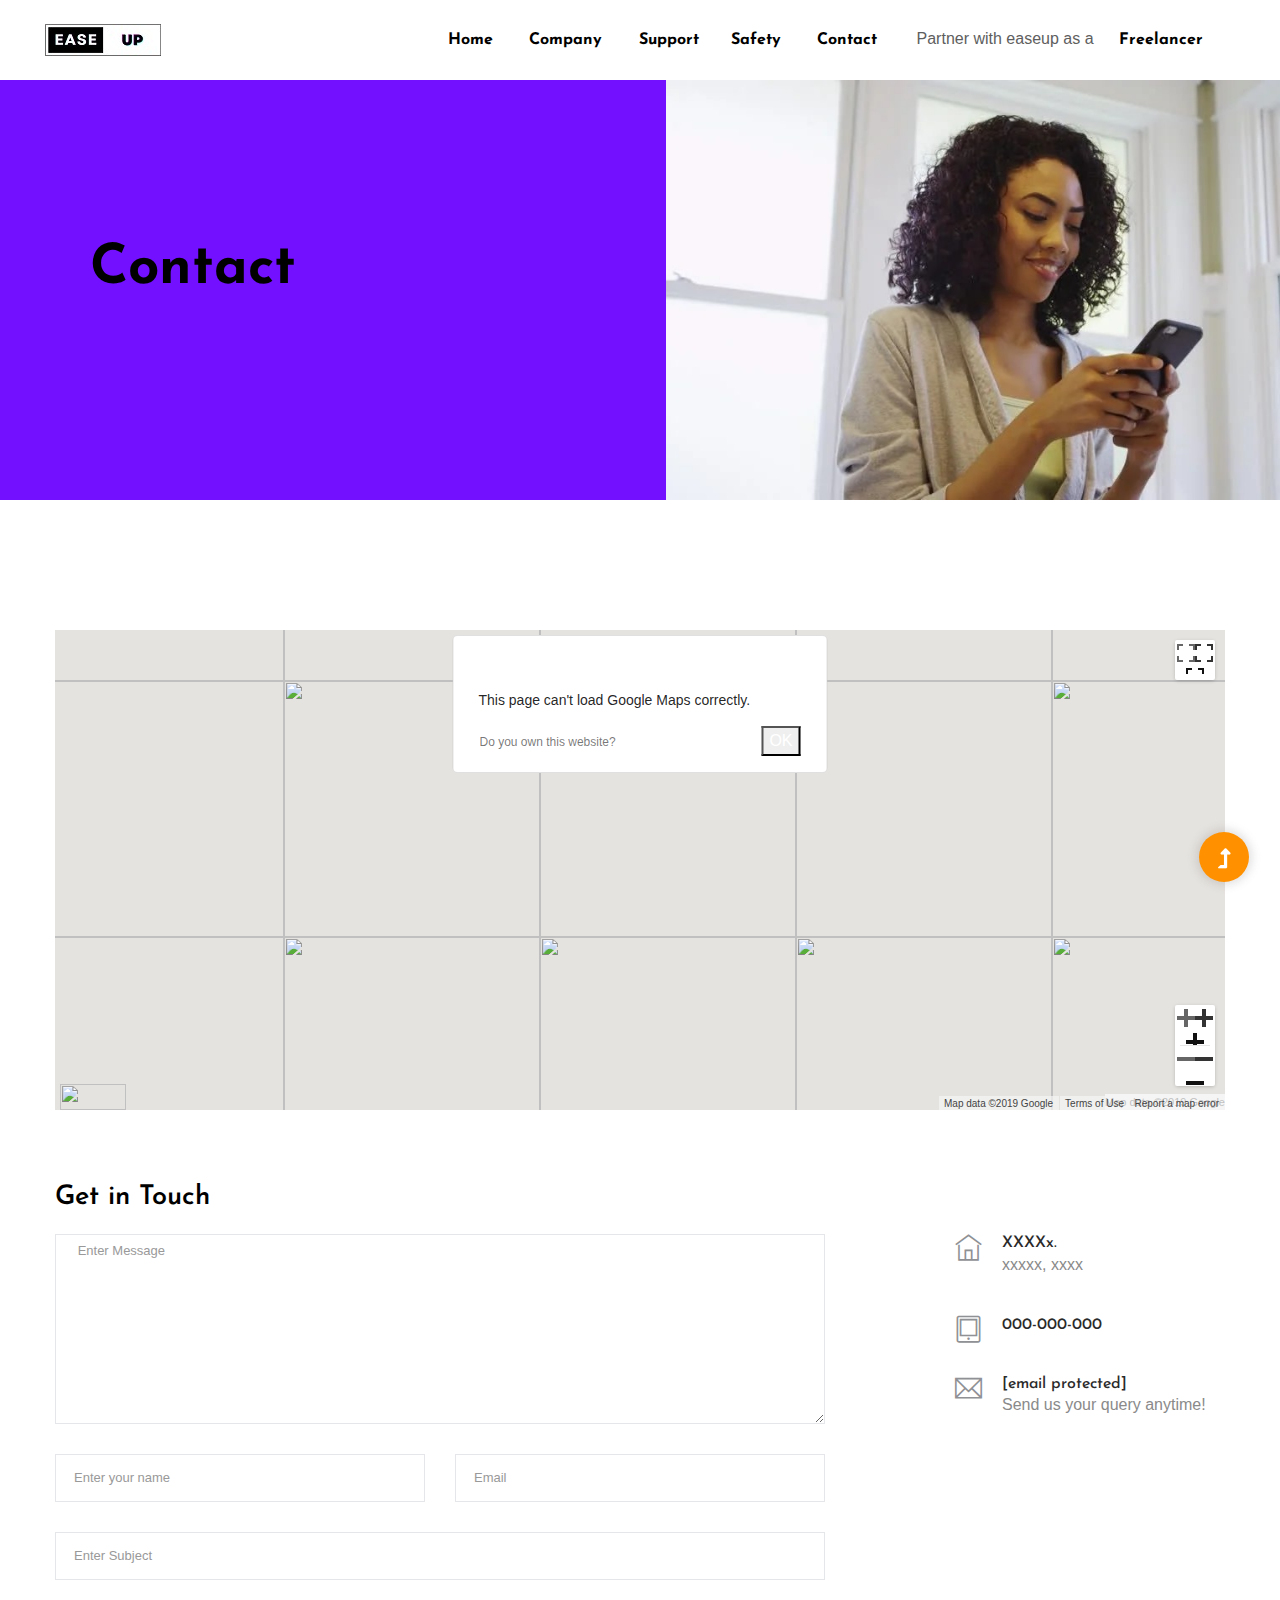
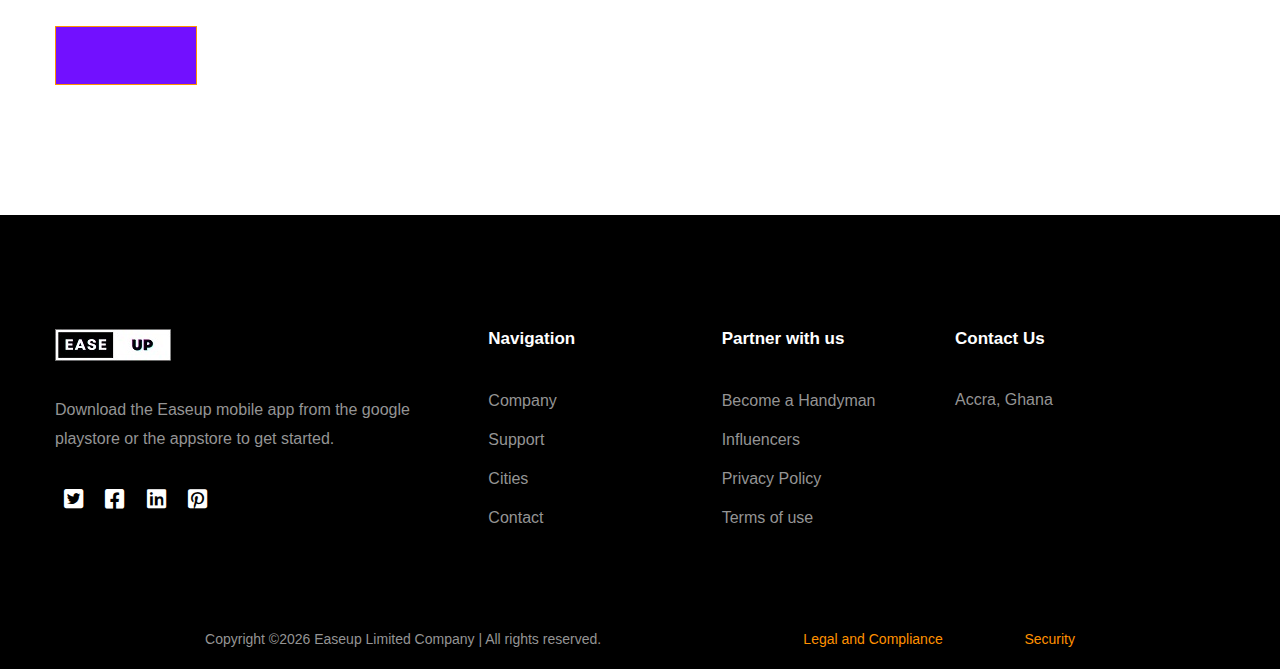
==== commit 761205fd: "Add files via upload" ====
--- a/Easeup/contact.html
+++ b/Easeup/contact.html
@@ -1,11 +1,11 @@
 <!doctype html>
 <html class="no-js" lang="zxx">
 
-<!-- Mirrored from preview.colorlib.com/theme/thestartup/contact.html by HTTrack Website Copier/3.x [XR&CO'2014], Thu, 06 Apr 2023 03:53:01 GMT -->
+
 <head>
 <meta charset="utf-8">
 <meta http-equiv="x-ua-compatible" content="ie=edge">
-<title>Startup | Template</title>
+<title>Easeup Limited Company</title>
 <meta name="description" content="">
 <meta name="viewport" content="width=device-width, initial-scale=1">
 <link rel="manifest" href="site.html">
@@ -31,7 +31,7 @@
 
 <div class="col-xl-2 col-lg-2">
 <div class="logo">
-<a href="index-2.html"><img src="assets/img/logo/logo.png" alt=""></a>
+<a href="#"><img src="assets/img/logo/logo.jpg" alt=""></a>
 </div>
 </div>
 <div class="col-xl-10 col-lg-10">
@@ -40,21 +40,28 @@
 <div class="main-menu d-none d-lg-block">
 <nav>
 <ul id="navigation">
-<li><a href="index-2.html">Home</a></li>
-<li><a href="about.html">About</a></li>
-<li><a href="services.html">Services</a></li>
-<li><a href="#">Blog</a>
+<li><a href="index.html">Home</a></li>
+<li><a href="about.html">Company</a></li>
+<li><a href="#">Support</a>
 <ul class="submenu">
-<li><a href="blog.html">Blog</a></li>
-<li><a href="blog_details.html">Blog Details</a></li>
-<li><a href="elements.html">Element</a></li>
-</ul>
+<li><a href="#">Terms of use</a></li>
+<li><a href="#">Privacy Policy</a></li>
+<!---<li><a href="#"></a></li>--->
+</ul>
+<li><a href="#">Safety</a>
+<!---<ul class="submenu">
+<li><a href="#"></a></li>
+<li><a href="#"></a></li>
+<li><a href="#"></a></li>
+</ul>--->
 </li>
 <li><a href="contact.html">Contact</a></li>
 
 <li class="button-header">
-<a href="login.html" target="_blank" class="btn_0 header-btn">Join Us</a>
-</li>
+<p> Partner with easeup as a</li>
+<li class="button-header">
+<a href="#">Freelancer</a>
+
 </ul>
 </nav>
 </div>
@@ -77,10 +84,10 @@
 <div class="slider-cap-wrapper">
 <div class="hero-caption">
 <h1 data-animation="fadeInUp" data-delay=".2s">Contact</h1>
-<p data-animation="fadeInUp" data-delay=".6s">Content marketing is nothing but offering users value. It is not just about traffic minion customers.</p>
+<p data-animation="fadeInUp" data-delay=".6s"></p>
 </div>
 <div class="hero-img hero-img2 position-relative">
-<img src="assets/img/hero/hero3.jpg" alt="" data-animation="fadeInRight" data-transition-duration="5s">
+<img src="assets/img/hero/easeup4.jpg" alt="" data-animation="fadeInRight" data-transition-duration="5s">
 </div>
 </div>
 </div>
@@ -166,15 +173,15 @@
 <div class="media contact-info">
  <span class="contact-info__icon"><i class="ti-home"></i></span>
 <div class="media-body">
-<h3>Buttonwood, California.</h3>
-<p>Rosemead, CA 91770</p>
+<h3>XXXXx.</h3>
+<p>xxxxx, xxxx</p>
 </div>
 </div>
 <div class="media contact-info">
 <span class="contact-info__icon"><i class="ti-tablet"></i></span>
 <div class="media-body">
-<h3>+1 253 565 2365</h3>
-<p>Mon to Fri 9am to 6pm</p>
+<h3>000-000-000</h3>
+<p></p>
 </div>
 </div>
 <div class="media contact-info">
@@ -200,11 +207,11 @@
 <div class="single-footer-caption mb-30">
 
 <div class="footer-logo mb-35">
-<a href="index-2.html"><img src="assets/img/logo/logo2_footer.png" alt=""></a>
+<a href="#"><img src="assets/img/logo/logo2_footer.jpg" alt=""></a>
 </div>
 <div class="footer-tittle">
 <div class="footer-pera">
-<p>Land behold it created good saw after she'd Our set living. Signs midst dominion creepeth morning laboris nisi ufsit aliquip.</p>
+<p>Download the Easeup mobile app from the google playstore or the appstore to get started.</p>
 </div>
 
 <div class="footer-social">
@@ -222,11 +229,12 @@
 <div class="footer-tittle">
 <h4>Navigation</h4>
 <ul>
-<li><a href="#">Home</a></li>
-<li><a href="#">About</a></li>
-<li><a href="#">Services</a></li>
-<li><a href="#">Blog</a></li>
+<!---<li><a href="index.html">Home</a></li>--->
+<li><a href="about.html">Company</a></li>
+<li><a href="#">Support</a></li>
+<li><a href="#">Cities</a></li>
 <li><a href="#">Contact</a></li>
+<!--<li><a href="#">Partner with easeup as a</a></li>--->
 </ul>
 </div>
 </div>
@@ -234,12 +242,12 @@
 <div class="col-xl-2 col-lg-2 col-md-8 col-sm-6">
 <div class="single-footer-caption mb-50">
 <div class="footer-tittle">
-<h4>Services</h4>
- <ul>
-<li><a href="#">Blackforest</a></li>
-<li><a href="#">Bodhubon</a></li>
-<li><a href="#">Rongdhonu</a></li>
-<li><a href="#">Meghrong</a></li>
+<h4>Partner with us</h4>
+<ul>
+<li><a href="#">Become a Handyman</a></li>
+<li><a href="#">Influencers</a></li>
+<li><a href="#">Privacy Policy</a></li>
+<li><a href="#">Terms of use</a></li>
 </ul>
 </div>
 </div>
@@ -248,15 +256,15 @@
 <div class="single-footer-caption mb-50">
 <div class="footer-tittle mb-20">
 <h4>Contact Us</h4>
-<p>76/A, Green Lane, Dhanmondi, NYC</p>
+<p>Accra, Ghana</p>
 </div>
 <ul class="mb-20">
-<li class="number"><a href="#">+10 (78) 738-9083</a></li>
-</ul>
-</div>
-</div>
-</div>
-</div>
+<li class="number"><a href="#"></a></li>
+</ul>
+</div>
+</div>
+</div>
+ </div>
 </div>
 
 <div class="footer-bottom-area">
@@ -265,7 +273,7 @@
 <div class="row">
 <div class="col-xl-12 ">
 <div class="footer-copy-right text-center">
-<p>Copyright &copy;<script data-cfasync="false" src="../../cdn-cgi/scripts/5c5dd728/cloudflare-static/email-decode.min.js"></script><script>document.write(new Date().getFullYear());</script> All rights reserved | This template is made with <i class="fa fa-heart color-danger" aria-hidden="true"></i> by <a href="https://colorlib.com/" target="_blank" rel="nofollow noopener">Colorlib</a></p>
+<p>Copyright &copy;<script>document.write(new Date().getFullYear());</script>      Easeup Limited Company    |  All rights reserved. &nbsp;&nbsp;&nbsp;&nbsp;&nbsp;&nbsp;&nbsp;&nbsp;&nbsp;&nbsp;&nbsp;&nbsp;&nbsp;&nbsp;&nbsp;&nbsp;&nbsp;&nbsp;&nbsp;&nbsp;&nbsp;&nbsp;&nbsp;&nbsp;&nbsp;&nbsp;&nbsp;&nbsp;&nbsp;&nbsp;&nbsp;&nbsp;&nbsp;&nbsp;&nbsp;&nbsp;&nbsp;&nbsp;&nbsp;&nbsp;&nbsp;&nbsp;&nbsp;&nbsp;&nbsp;&nbsp;&nbsp;&nbsp;&nbsp;&nbsp;&nbsp;<a href="#" target="_blank" rel="nofollow noopener">Legal and Compliance </a> &nbsp;&nbsp;&nbsp;&nbsp;&nbsp;&nbsp;&nbsp;&nbsp;&nbsp;&nbsp;&nbsp;&nbsp;&nbsp;&nbsp;&nbsp;&nbsp;&nbsp;&nbsp;&nbsp;&nbsp;<a href="#" target="_blank" rel="nofollow noopener">Security</a></p>
 </div>
 </div>
 </div>
@@ -316,5 +324,5 @@
 <script defer src="https://static.cloudflareinsights.com/beacon.min.js/vb26e4fa9e5134444860be286fd8771851679335129114" integrity="sha512-M3hN/6cva/SjwrOtyXeUa5IuCT0sedyfT+jK/OV+s+D0RnzrTfwjwJHhd+wYfMm9HJSrZ1IKksOdddLuN6KOzw==" data-cf-beacon='{"rayId":"7b3714278fce23f6","version":"2023.3.0","b":1,"token":"cd0b4b3a733644fc843ef0b185f98241","si":100}' crossorigin="anonymous"></script>
 </body>
 
-<!-- Mirrored from preview.colorlib.com/theme/thestartup/contact.html by HTTrack Website Copier/3.x [XR&CO'2014], Thu, 06 Apr 2023 03:53:02 GMT -->
+
 </html>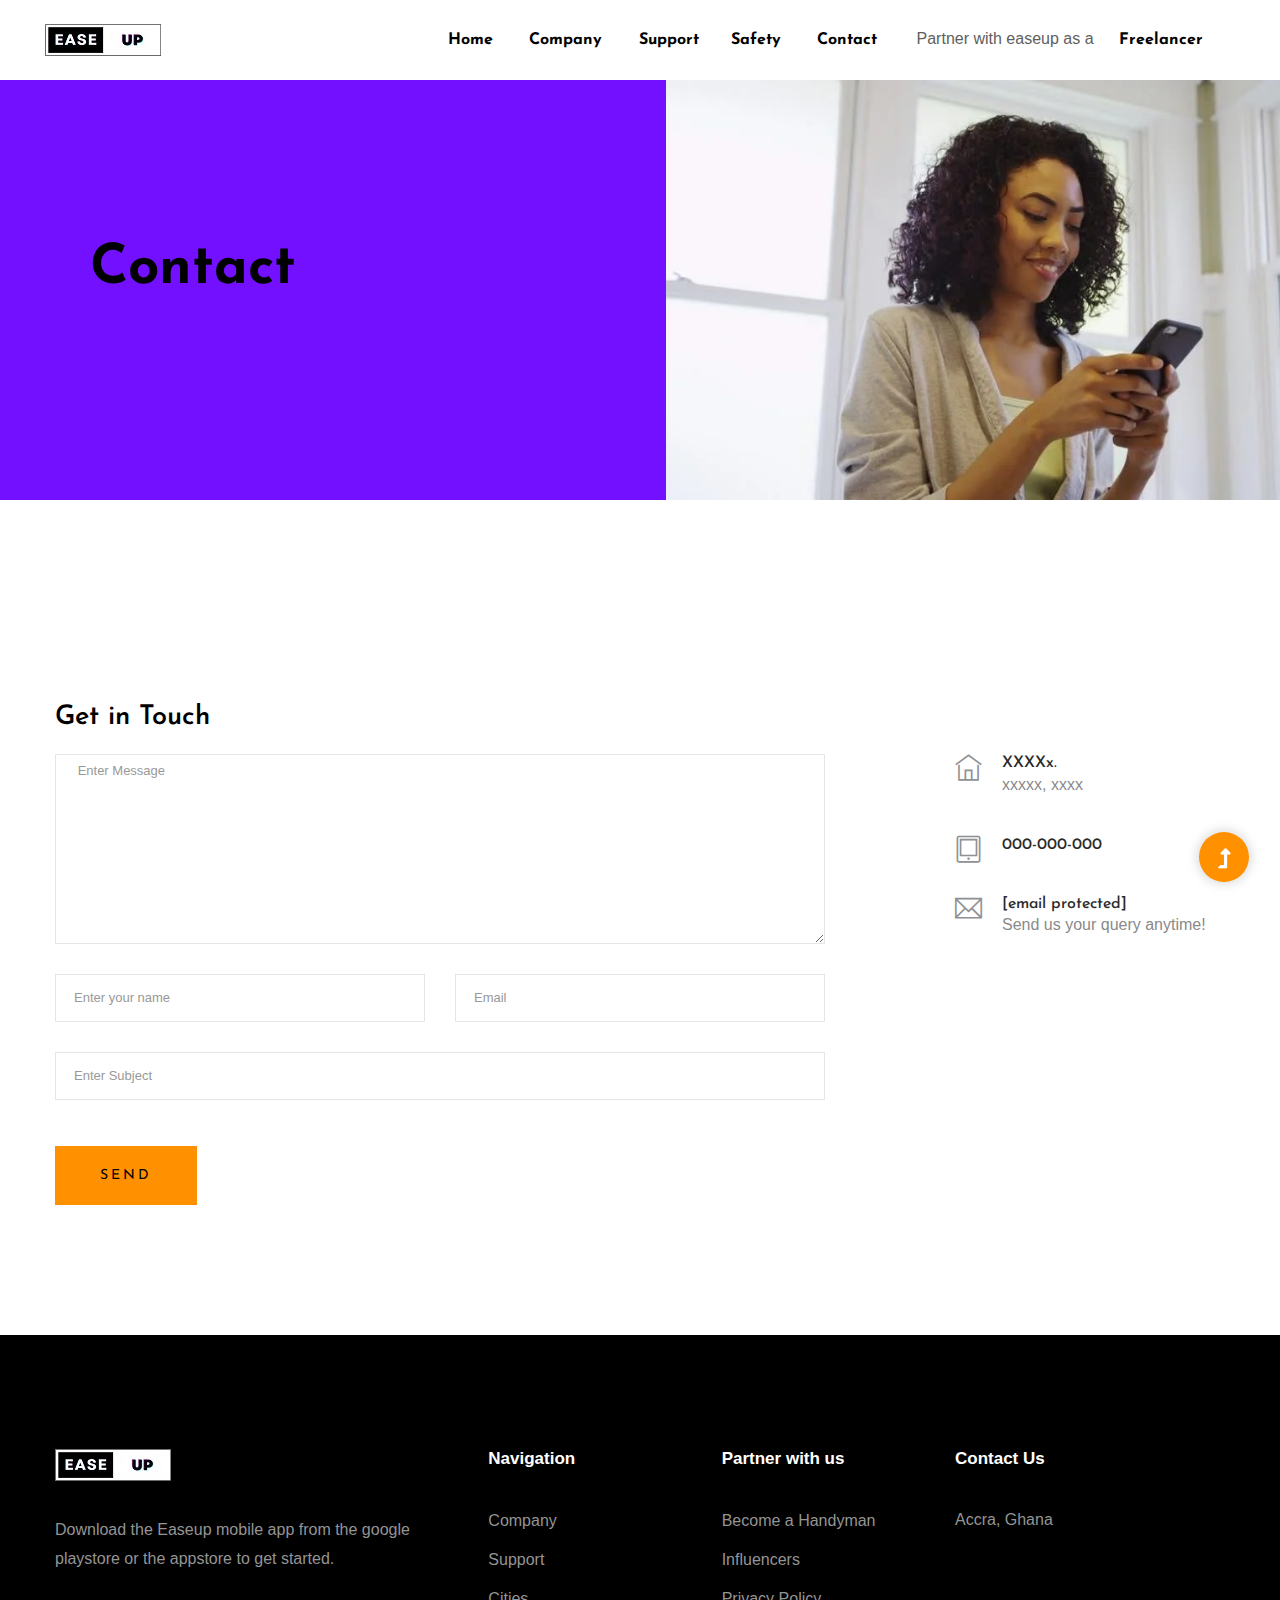
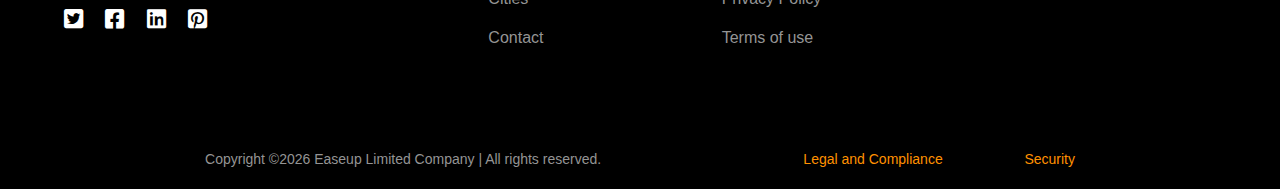
==== commit f3d6c719: "Add files via upload" ====
--- a/Easeup/contact.html
+++ b/Easeup/contact.html
@@ -98,43 +98,7 @@
 <section class="contact-section">
 <div class="container">
 <div class="d-none d-sm-block mb-5 pb-4">
-<div id="map" style="height: 480px; position: relative; overflow: hidden;"><div style="height: 100%; width: 100%; position: absolute; top: 0px; left: 0px; background-color: rgb(229, 227, 223);"><div class="gm-style" style="position: absolute; z-index: 0; left: 0px; top: 0px; height: 100%; width: 100%; padding: 0px; border-width: 0px; margin: 0px;"><div tabindex="0" style="position: absolute; z-index: 0; left: 0px; top: 0px; height: 100%; width: 100%; padding: 0px; border-width: 0px; margin: 0px; cursor: url(_https_/maps.gstatic.com/mapfiles/openhand_8_8.html), default; touch-action: pan-x pan-y;"><div style="z-index: 1; position: absolute; left: 50%; top: 50%; width: 100%; transform: translate(0px, 0px);"><div style="position: absolute; left: 0px; top: 0px; z-index: 100; width: 100%;"><div style="position: absolute; left: 0px; top: 0px; z-index: 0;"><div style="position: absolute; z-index: 991; transform: matrix(1, 0, 0, 1, -100, -189);"><div style="position: absolute; left: 0px; top: 0px; width: 256px; height: 256px;"><div style="width: 256px; height: 256px;"></div></div><div style="position: absolute; left: -256px; top: 0px; width: 256px; height: 256px;"><div style="width: 256px; height: 256px;"></div></div><div style="position: absolute; left: -256px; top: -256px; width: 256px; height: 256px;"><div style="width: 256px; height: 256px;"></div></div><div style="position: absolute; left: 0px; top: -256px; width: 256px; height: 256px;"><div style="width: 256px; height: 256px;"></div></div><div style="position: absolute; left: 256px; top: -256px; width: 256px; height: 256px;"><div style="width: 256px; height: 256px;"></div></div><div style="position: absolute; left: 256px; top: 0px; width: 256px; height: 256px;"><div style="width: 256px; height: 256px;"></div></div><div style="position: absolute; left: 256px; top: 256px; width: 256px; height: 256px;"><div style="width: 256px; height: 256px;"></div></div><div style="position: absolute; left: 0px; top: 256px; width: 256px; height: 256px;"><div style="width: 256px; height: 256px;"></div></div><div style="position: absolute; left: -256px; top: 256px; width: 256px; height: 256px;"><div style="width: 256px; height: 256px;"></div></div><div style="position: absolute; left: -512px; top: 256px; width: 256px; height: 256px;"><div style="width: 256px; height: 256px;"></div></div><div style="position: absolute; left: -512px; top: 0px; width: 256px; height: 256px;"><div style="width: 256px; height: 256px;"></div></div><div style="position: absolute; left: -512px; top: -256px; width: 256px; height: 256px;"><div style="width: 256px; height: 256px;"></div></div><div style="position: absolute; left: 512px; top: -256px; width: 256px; height: 256px;"><div style="width: 256px; height: 256px;"></div></div><div style="position: absolute; left: 512px; top: 0px; width: 256px; height: 256px;"><div style="width: 256px; height: 256px;"></div></div><div style="position: absolute; left: 512px; top: 256px; width: 256px; height: 256px;"><div style="width: 256px; height: 256px;"></div></div></div></div></div><div style="position: absolute; left: 0px; top: 0px; z-index: 101; width: 100%;"></div><div style="position: absolute; left: 0px; top: 0px; z-index: 102; width: 100%;"></div><div style="position: absolute; left: 0px; top: 0px; z-index: 103; width: 100%;"><div style="position: absolute; left: 0px; top: 0px; z-index: -1;"><div style="position: absolute; z-index: 991; transform: matrix(1, 0, 0, 1, -100, -189);"><div style="width: 256px; height: 256px; overflow: hidden; position: absolute; left: 0px; top: 0px;"></div><div style="width: 256px; height: 256px; overflow: hidden; position: absolute; left: -256px; top: 0px;"></div><div style="width: 256px; height: 256px; overflow: hidden; position: absolute; left: -256px; top: -256px;"></div><div style="width: 256px; height: 256px; overflow: hidden; position: absolute; left: 0px; top: -256px;"></div><div style="width: 256px; height: 256px; overflow: hidden; position: absolute; left: 256px; top: -256px;"></div><div style="width: 256px; height: 256px; overflow: hidden; position: absolute; left: 256px; top: 0px;"></div><div style="width: 256px; height: 256px; overflow: hidden; position: absolute; left: 256px; top: 256px;"></div><div style="width: 256px; height: 256px; overflow: hidden; position: absolute; left: 0px; top: 256px;"></div><div style="width: 256px; height: 256px; overflow: hidden; position: absolute; left: -256px; top: 256px;"></div><div style="width: 256px; height: 256px; overflow: hidden; position: absolute; left: -512px; top: 256px;"></div><div style="width: 256px; height: 256px; overflow: hidden; position: absolute; left: -512px; top: 0px;"></div><div style="width: 256px; height: 256px; overflow: hidden; position: absolute; left: -512px; top: -256px;"></div><div style="width: 256px; height: 256px; overflow: hidden; position: absolute; left: 512px; top: -256px;"></div><div style="width: 256px; height: 256px; overflow: hidden; position: absolute; left: 512px; top: 0px;"></div><div style="width: 256px; height: 256px; overflow: hidden; position: absolute; left: 512px; top: 256px;"></div></div></div></div><div style="position: absolute; left: 0px; top: 0px; z-index: 0;"><div style="position: absolute; z-index: 991; transform: matrix(1, 0, 0, 1, -100, -189);"><div style="position: absolute; left: 0px; top: 0px; width: 256px; height: 256px; transition: opacity 200ms linear 0s;"><img draggable="false" alt="" role="presentation" src="https://maps.googleapis.com/maps/vt?pb=!1m5!1m4!1i9!2i470!3i302!4i256!2m3!1e0!2sm!3i476185792!2m3!1e2!6m1!3e5!3m14!2sen-US!3sUS!5e18!12m1!1e68!12m3!1e37!2m1!1ssmartmaps!12m4!1e26!2m2!1sstyles!2zcC5zOi02MHxwLmw6LTYw!4e0&amp;key=AIzaSyDpfS1oRGreGSBU5HHjMmQ3o5NLw7VdJ6I&amp;token=70038" style="width: 256px; height: 256px; user-select: none; border: 0px; padding: 0px; margin: 0px; max-width: none;"></div><div style="position: absolute; left: 256px; top: 0px; width: 256px; height: 256px; transition: opacity 200ms linear 0s;"><img draggable="false" alt="" role="presentation" src="https://maps.googleapis.com/maps/vt?pb=!1m5!1m4!1i9!2i471!3i302!4i256!2m3!1e0!2sm!3i476185840!2m3!1e2!6m1!3e5!3m14!2sen-US!3sUS!5e18!12m1!1e68!12m3!1e37!2m1!1ssmartmaps!12m4!1e26!2m2!1sstyles!2zcC5zOi02MHxwLmw6LTYw!4e0&amp;key=AIzaSyDpfS1oRGreGSBU5HHjMmQ3o5NLw7VdJ6I&amp;token=84496" style="width: 256px; height: 256px; user-select: none; border: 0px; padding: 0px; margin: 0px; max-width: none;"></div><div style="position: absolute; left: 256px; top: 256px; width: 256px; height: 256px; transition: opacity 200ms linear 0s;"><img draggable="false" alt="" role="presentation" src="https://maps.googleapis.com/maps/vt?pb=!1m5!1m4!1i9!2i471!3i303!4i256!2m3!1e0!2sm!3i476185840!2m3!1e2!6m1!3e5!3m14!2sen-US!3sUS!5e18!12m1!1e68!12m3!1e37!2m1!1ssmartmaps!12m4!1e26!2m2!1sstyles!2zcC5zOi02MHxwLmw6LTYw!4e0&amp;key=AIzaSyDpfS1oRGreGSBU5HHjMmQ3o5NLw7VdJ6I&amp;token=107953" style="width: 256px; height: 256px; user-select: none; border: 0px; padding: 0px; margin: 0px; max-width: none;"></div><div style="position: absolute; left: 0px; top: 256px; width: 256px; height: 256px; transition: opacity 200ms linear 0s;"><img draggable="false" alt="" role="presentation" src="https://maps.googleapis.com/maps/vt?pb=!1m5!1m4!1i9!2i470!3i303!4i256!2m3!1e0!2sm!3i476185792!2m3!1e2!6m1!3e5!3m14!2sen-US!3sUS!5e18!12m1!1e68!12m3!1e37!2m1!1ssmartmaps!12m4!1e26!2m2!1sstyles!2zcC5zOi02MHxwLmw6LTYw!4e0&amp;key=AIzaSyDpfS1oRGreGSBU5HHjMmQ3o5NLw7VdJ6I&amp;token=93495" style="width: 256px; height: 256px; user-select: none; border: 0px; padding: 0px; margin: 0px; max-width: none;"></div><div style="position: absolute; left: -256px; top: 256px; width: 256px; height: 256px; transition: opacity 200ms linear 0s;"><img draggable="false" alt="" role="presentation" src="https://maps.googleapis.com/maps/vt?pb=!1m5!1m4!1i9!2i469!3i303!4i256!2m3!1e0!2sm!3i476185792!2m3!1e2!6m1!3e5!3m14!2sen-US!3sUS!5e18!12m1!1e68!12m3!1e37!2m1!1ssmartmaps!12m4!1e26!2m2!1sstyles!2zcC5zOi02MHxwLmw6LTYw!4e0&amp;key=AIzaSyDpfS1oRGreGSBU5HHjMmQ3o5NLw7VdJ6I&amp;token=85128" style="width: 256px; height: 256px; user-select: none; border: 0px; padding: 0px; margin: 0px; max-width: none;"></div><div style="position: absolute; left: -512px; top: 256px; width: 256px; height: 256px; transition: opacity 200ms linear 0s;"><img draggable="false" alt="" role="presentation" src="https://maps.googleapis.com/maps/vt?pb=!1m5!1m4!1i9!2i468!3i303!4i256!2m3!1e0!2sm!3i476185504!2m3!1e2!6m1!3e5!3m14!2sen-US!3sUS!5e18!12m1!1e68!12m3!1e37!2m1!1ssmartmaps!12m4!1e26!2m2!1sstyles!2zcC5zOi02MHxwLmw6LTYw!4e0&amp;key=AIzaSyDpfS1oRGreGSBU5HHjMmQ3o5NLw7VdJ6I&amp;token=46831" style="width: 256px; height: 256px; user-select: none; border: 0px; padding: 0px; margin: 0px; max-width: none;"></div><div style="position: absolute; left: -512px; top: 0px; width: 256px; height: 256px; transition: opacity 200ms linear 0s;"><img draggable="false" alt="" role="presentation" src="https://maps.googleapis.com/maps/vt?pb=!1m5!1m4!1i9!2i468!3i302!4i256!2m3!1e0!2sm!3i476184952!2m3!1e2!6m1!3e5!3m14!2sen-US!3sUS!5e18!12m1!1e68!12m3!1e37!2m1!1ssmartmaps!12m4!1e26!2m2!1sstyles!2zcC5zOi02MHxwLmw6LTYw!4e0&amp;key=AIzaSyDpfS1oRGreGSBU5HHjMmQ3o5NLw7VdJ6I&amp;token=10814" style="width: 256px; height: 256px; user-select: none; border: 0px; padding: 0px; margin: 0px; max-width: none;"></div><div style="position: absolute; left: -512px; top: -256px; width: 256px; height: 256px; transition: opacity 200ms linear 0s;"><img draggable="false" alt="" role="presentation" src="https://maps.googleapis.com/maps/vt?pb=!1m5!1m4!1i9!2i468!3i301!4i256!2m3!1e0!2sm!3i476184952!2m3!1e2!6m1!3e5!3m14!2sen-US!3sUS!5e18!12m1!1e68!12m3!1e37!2m1!1ssmartmaps!12m4!1e26!2m2!1sstyles!2zcC5zOi02MHxwLmw6LTYw!4e0&amp;key=AIzaSyDpfS1oRGreGSBU5HHjMmQ3o5NLw7VdJ6I&amp;token=118428" style="width: 256px; height: 256px; user-select: none; border: 0px; padding: 0px; margin: 0px; max-width: none;"></div><div style="position: absolute; left: 512px; top: -256px; width: 256px; height: 256px; transition: opacity 200ms linear 0s;"><img draggable="false" alt="" role="presentation" src="https://maps.googleapis.com/maps/vt?pb=!1m5!1m4!1i9!2i472!3i301!4i256!2m3!1e0!2sm!3i476185636!2m3!1e2!6m1!3e5!3m14!2sen-US!3sUS!5e18!12m1!1e68!12m3!1e37!2m1!1ssmartmaps!12m4!1e26!2m2!1sstyles!2zcC5zOi02MHxwLmw6LTYw!4e0&amp;key=AIzaSyDpfS1oRGreGSBU5HHjMmQ3o5NLw7VdJ6I&amp;token=43995" style="width: 256px; height: 256px; user-select: none; border: 0px; padding: 0px; margin: 0px; max-width: none;"></div><div style="position: absolute; left: 512px; top: 0px; width: 256px; height: 256px; transition: opacity 200ms linear 0s;"><img draggable="false" alt="" role="presentation" src="https://maps.googleapis.com/maps/vt?pb=!1m5!1m4!1i9!2i472!3i302!4i256!2m3!1e0!2sm!3i476185840!2m3!1e2!6m1!3e5!3m14!2sen-US!3sUS!5e18!12m1!1e68!12m3!1e37!2m1!1ssmartmaps!12m4!1e26!2m2!1sstyles!2zcC5zOi02MHxwLmw6LTYw!4e0&amp;key=AIzaSyDpfS1oRGreGSBU5HHjMmQ3o5NLw7VdJ6I&amp;token=905" style="width: 256px; height: 256px; user-select: none; border: 0px; padding: 0px; margin: 0px; max-width: none;"></div><div style="position: absolute; left: 512px; top: 256px; width: 256px; height: 256px; transition: opacity 200ms linear 0s;"><img draggable="false" alt="" role="presentation" src="https://maps.googleapis.com/maps/vt?pb=!1m5!1m4!1i9!2i472!3i303!4i256!2m3!1e0!2sm!3i476185840!2m3!1e2!6m1!3e5!3m14!2sen-US!3sUS!5e18!12m1!1e68!12m3!1e37!2m1!1ssmartmaps!12m4!1e26!2m2!1sstyles!2zcC5zOi02MHxwLmw6LTYw!4e0&amp;key=AIzaSyDpfS1oRGreGSBU5HHjMmQ3o5NLw7VdJ6I&amp;token=24362" style="width: 256px; height: 256px; user-select: none; border: 0px; padding: 0px; margin: 0px; max-width: none;"></div><div style="position: absolute; left: -256px; top: 0px; width: 256px; height: 256px; transition: opacity 200ms linear 0s;"><img draggable="false" alt="" role="presentation" src="https://maps.googleapis.com/maps/vt?pb=!1m5!1m4!1i9!2i469!3i302!4i256!2m3!1e0!2sm!3i476185792!2m3!1e2!6m1!3e5!3m14!2sen-US!3sUS!5e18!12m1!1e68!12m3!1e37!2m1!1ssmartmaps!12m4!1e26!2m2!1sstyles!2zcC5zOi02MHxwLmw6LTYw!4e0&amp;key=AIzaSyDpfS1oRGreGSBU5HHjMmQ3o5NLw7VdJ6I&amp;token=61671" style="width: 256px; height: 256px; user-select: none; border: 0px; padding: 0px; margin: 0px; max-width: none;"></div><div style="position: absolute; left: -256px; top: -256px; width: 256px; height: 256px; transition: opacity 200ms linear 0s;"><img draggable="false" alt="" role="presentation" src="https://maps.googleapis.com/maps/vt?pb=!1m5!1m4!1i9!2i469!3i301!4i256!2m3!1e0!2sm!3i476185792!2m3!1e2!6m1!3e5!3m14!2sen-US!3sUS!5e18!12m1!1e68!12m3!1e37!2m1!1ssmartmaps!12m4!1e26!2m2!1sstyles!2zcC5zOi02MHxwLmw6LTYw!4e0&amp;key=AIzaSyDpfS1oRGreGSBU5HHjMmQ3o5NLw7VdJ6I&amp;token=38214" style="width: 256px; height: 256px; user-select: none; border: 0px; padding: 0px; margin: 0px; max-width: none;"></div><div style="position: absolute; left: 0px; top: -256px; width: 256px; height: 256px; transition: opacity 200ms linear 0s;"><img draggable="false" alt="" role="presentation" src="https://maps.googleapis.com/maps/vt?pb=!1m5!1m4!1i9!2i470!3i301!4i256!2m3!1e0!2sm!3i476185792!2m3!1e2!6m1!3e5!3m14!2sen-US!3sUS!5e18!12m1!1e68!12m3!1e37!2m1!1ssmartmaps!12m4!1e26!2m2!1sstyles!2zcC5zOi02MHxwLmw6LTYw!4e0&amp;key=AIzaSyDpfS1oRGreGSBU5HHjMmQ3o5NLw7VdJ6I&amp;token=46581" style="width: 256px; height: 256px; user-select: none; border: 0px; padding: 0px; margin: 0px; max-width: none;"></div><div style="position: absolute; left: 256px; top: -256px; width: 256px; height: 256px; transition: opacity 200ms linear 0s;"><img draggable="false" alt="" role="presentation" src="https://maps.googleapis.com/maps/vt?pb=!1m5!1m4!1i9!2i471!3i301!4i256!2m3!1e0!2sm!3i476185792!2m3!1e2!6m1!3e5!3m14!2sen-US!3sUS!5e18!12m1!1e68!12m3!1e37!2m1!1ssmartmaps!12m4!1e26!2m2!1sstyles!2zcC5zOi02MHxwLmw6LTYw!4e0&amp;key=AIzaSyDpfS1oRGreGSBU5HHjMmQ3o5NLw7VdJ6I&amp;token=94061" style="width: 256px; height: 256px; user-select: none; border: 0px; padding: 0px; margin: 0px; max-width: none;"></div></div></div></div><div class="gm-style-pbc" style="z-index: 2; position: absolute; height: 100%; width: 100%; padding: 0px; border-width: 0px; margin: 0px; left: 0px; top: 0px; opacity: 0;"><p class="gm-style-pbt"></p></div><div style="z-index: 3; position: absolute; height: 100%; width: 100%; padding: 0px; border-width: 0px; margin: 0px; left: 0px; top: 0px; touch-action: pan-x pan-y;"><div style="z-index: 4; position: absolute; left: 50%; top: 50%; width: 100%; transform: translate(0px, 0px);"><div style="position: absolute; left: 0px; top: 0px; z-index: 104; width: 100%;"></div><div style="position: absolute; left: 0px; top: 0px; z-index: 105; width: 100%;"></div><div style="position: absolute; left: 0px; top: 0px; z-index: 106; width: 100%;"></div><div style="position: absolute; left: 0px; top: 0px; z-index: 107; width: 100%;"></div></div></div></div><iframe aria-hidden="true" frameborder="0" style="z-index: -1; position: absolute; width: 100%; height: 100%; top: 0px; left: 0px; border: none;" src="about:blank"></iframe><div style="margin-left: 5px; margin-right: 5px; z-index: 1000000; position: absolute; left: 0px; bottom: 0px;"><a target="_blank" rel="noopener" href="https://maps.google.com/maps?ll=-31.197,150.744&amp;z=9&amp;t=m&amp;hl=en-US&amp;gl=US&amp;mapclient=apiv3" title="Open this area in Google Maps (opens a new window)" style="position: static; overflow: visible; float: none; display: inline;"><div style="width: 66px; height: 26px; cursor: pointer;"><img alt="" src="../../../maps.gstatic.com/mapfiles/api-3/images/google_white5.png" draggable="false" style="position: absolute; left: 0px; top: 0px; width: 66px; height: 26px; user-select: none; border: 0px; padding: 0px; margin: 0px;"></div></a></div><div style="background-color: white; padding: 15px 21px; border: 1px solid rgb(171, 171, 171); font-family: Roboto, Arial, sans-serif; color: rgb(34, 34, 34); box-sizing: border-box; box-shadow: rgba(0, 0, 0, 0.2) 0px 4px 16px; z-index: 10000002; display: none; width: 300px; height: 180px; position: absolute; left: 315px; top: 150px;"><div style="padding: 0px 0px 10px; font-size: 16px; box-sizing: border-box;">Map Data</div><div style="font-size: 13px;">Map data ©2019 Google</div><button draggable="false" title="Close" aria-label="Close" type="button" class="gm-ui-hover-effect" style="background: none; display: block; border: 0px; margin: 0px; padding: 0px; position: absolute; cursor: pointer; user-select: none; top: 0px; right: 0px; width: 37px; height: 37px;"><img src="data:image/svg+xml,%3Csvg%20xmlns%3D%22http%3A%2F%2Fwww.w3.org%2F2000%2Fsvg%22%20width%3D%2224px%22%20height%3D%2224px%22%20viewBox%3D%220%200%2024%2024%22%20fill%3D%22%23000000%22%3E%0A%20%20%20%20%3Cpath%20d%3D%22M19%206.41L17.59%205%2012%2010.59%206.41%205%205%206.41%2010.59%2012%205%2017.59%206.41%2019%2012%2013.41%2017.59%2019%2019%2017.59%2013.41%2012z%22%2F%3E%0A%20%20%20%20%3Cpath%20d%3D%22M0%200h24v24H0z%22%20fill%3D%22none%22%2F%3E%0A%3C%2Fsvg%3E%0A" style="pointer-events: none; display: block; width: 13px; height: 13px; margin: 12px;"></button></div><div class="gmnoprint" style="z-index: 1000001; position: absolute; right: 166px; bottom: 0px; width: 121px;"><div draggable="false" class="gm-style-cc" style="user-select: none; height: 14px; line-height: 14px;"><div style="opacity: 0.7; width: 100%; height: 100%; position: absolute;"><div style="width: 1px;"></div><div style="background-color: rgb(245, 245, 245); width: auto; height: 100%; margin-left: 1px;"></div></div><div style="position: relative; padding-right: 6px; padding-left: 6px; box-sizing: border-box; font-family: Roboto, Arial, sans-serif; font-size: 10px; color: rgb(68, 68, 68); white-space: nowrap; direction: ltr; text-align: right; vertical-align: middle; display: inline-block;"><a style="text-decoration: none; cursor: pointer; display: none;">Map Data</a><span>Map data ©2019 Google</span></div></div></div><div class="gmnoscreen" style="position: absolute; right: 0px; bottom: 0px;"><div style="font-family: Roboto, Arial, sans-serif; font-size: 11px; color: rgb(68, 68, 68); direction: ltr; text-align: right; background-color: rgb(245, 245, 245);">Map data ©2019 Google</div></div><div class="gmnoprint gm-style-cc" draggable="false" style="z-index: 1000001; user-select: none; height: 14px; line-height: 14px; position: absolute; right: 95px; bottom: 0px;"><div style="opacity: 0.7; width: 100%; height: 100%; position: absolute;"><div style="width: 1px;"></div><div style="background-color: rgb(245, 245, 245); width: auto; height: 100%; margin-left: 1px;"></div></div><div style="position: relative; padding-right: 6px; padding-left: 6px; box-sizing: border-box; font-family: Roboto, Arial, sans-serif; font-size: 10px; color: rgb(68, 68, 68); white-space: nowrap; direction: ltr; text-align: right; vertical-align: middle; display: inline-block;"><a href="https://www.google.com/intl/en-US_US/help/terms_maps.html" target="_blank" rel="noopener" style="text-decoration: none; cursor: pointer; color: rgb(68, 68, 68);">Terms of Use</a></div></div><button draggable="false" title="Toggle fullscreen view" aria-label="Toggle fullscreen view" type="button" class="gm-control-active gm-fullscreen-control" style="background: none rgb(255, 255, 255); border: 0px; margin: 10px; padding: 0px; position: absolute; cursor: pointer; user-select: none; border-radius: 2px; height: 40px; width: 40px; box-shadow: rgba(0, 0, 0, 0.3) 0px 1px 4px -1px; overflow: hidden; top: 0px; right: 0px;"><img src="data:image/svg+xml,%3Csvg%20xmlns%3D%22http%3A%2F%2Fwww.w3.org%2F2000%2Fsvg%22%20width%3D%2218%22%20height%3D%2218%22%20viewBox%3D%220%20018%2018%22%3E%0A%20%20%3Cpath%20fill%3D%22%23666%22%20d%3D%22M0%2C0v2v4h2V2h4V0H2H0z%20M16%2C0h-4v2h4v4h2V2V0H16z%20M16%2C16h-4v2h4h2v-2v-4h-2V16z%20M2%2C12H0v4v2h2h4v-2H2V12z%22%2F%3E%0A%3C%2Fsvg%3E%0A" style="height: 18px; width: 18px;"><img src="data:image/svg+xml,%3Csvg%20xmlns%3D%22http%3A%2F%2Fwww.w3.org%2F2000%2Fsvg%22%20width%3D%2218%22%20height%3D%2218%22%20viewBox%3D%220%200%2018%2018%22%3E%0A%20%20%3Cpath%20fill%3D%22%23333%22%20d%3D%22M0%2C0v2v4h2V2h4V0H2H0z%20M16%2C0h-4v2h4v4h2V2V0H16z%20M16%2C16h-4v2h4h2v-2v-4h-2V16z%20M2%2C12H0v4v2h2h4v-2H2V12z%22%2F%3E%0A%3C%2Fsvg%3E%0A" style="height: 18px; width: 18px;"><img src="data:image/svg+xml,%3Csvg%20xmlns%3D%22http%3A%2F%2Fwww.w3.org%2F2000%2Fsvg%22%20width%3D%2218%22%20height%3D%2218%22%20viewBox%3D%220%200%2018%2018%22%3E%0A%20%20%3Cpath%20fill%3D%22%23111%22%20d%3D%22M0%2C0v2v4h2V2h4V0H2H0z%20M16%2C0h-4v2h4v4h2V2V0H16z%20M16%2C16h-4v2h4h2v-2v-4h-2V16z%20M2%2C12H0v4v2h2h4v-2H2V12z%22%2F%3E%0A%3C%2Fsvg%3E%0A" style="height: 18px; width: 18px;"></button><div draggable="false" class="gm-style-cc" style="user-select: none; height: 14px; line-height: 14px; position: absolute; right: 0px; bottom: 0px;"><div style="opacity: 0.7; width: 100%; height: 100%; position: absolute;"><div style="width: 1px;"></div><div style="background-color: rgb(245, 245, 245); width: auto; height: 100%; margin-left: 1px;"></div></div><div style="position: relative; padding-right: 6px; padding-left: 6px; box-sizing: border-box; font-family: Roboto, Arial, sans-serif; font-size: 10px; color: rgb(68, 68, 68); white-space: nowrap; direction: ltr; text-align: right; vertical-align: middle; display: inline-block;"><a target="_blank" rel="noopener" title="Report errors in the road map or imagery to Google" href="https://www.google.com/maps/@-31.197,150.744,9z/data=!10m1!1e1!12b1?source=apiv3&amp;rapsrc=apiv3" style="font-family: Roboto, Arial, sans-serif; font-size: 10px; color: rgb(68, 68, 68); text-decoration: none; position: relative;">Report a map error</a></div></div><div class="gmnoprint gm-bundled-control gm-bundled-control-on-bottom" draggable="false" controlwidth="40" controlheight="81" style="margin: 10px; user-select: none; position: absolute; bottom: 95px; right: 40px;"><div class="gmnoprint" controlwidth="40" controlheight="81" style="position: absolute; left: 0px; top: 0px;"><div draggable="false" style="user-select: none; box-shadow: rgba(0, 0, 0, 0.3) 0px 1px 4px -1px; border-radius: 2px; cursor: pointer; background-color: rgb(255, 255, 255); width: 40px; height: 81px;"><button draggable="false" title="Zoom in" aria-label="Zoom in" type="button" class="gm-control-active" style="background: none; display: block; border: 0px; margin: 0px; padding: 0px; position: relative; cursor: pointer; user-select: none; overflow: hidden; width: 40px; height: 40px; top: 0px; left: 0px;"><img src="data:image/svg+xml,%3Csvg%20xmlns%3D%22http%3A%2F%2Fwww.w3.org%2F2000%2Fsvg%22%20width%3D%2218%22%20height%3D%2218%22%20viewBox%3D%220%200%2018%2018%22%3E%0A%20%20%3Cpolygon%20fill%3D%22%23666%22%20points%3D%2218%2C7%2011%2C7%2011%2C0%207%2C0%207%2C7%200%2C7%200%2C11%207%2C11%207%2C18%2011%2C18%2011%2C11%2018%2C11%22%2F%3E%0A%3C%2Fsvg%3E%0A" style="height: 18px; width: 18px;"><img src="data:image/svg+xml,%3Csvg%20xmlns%3D%22http%3A%2F%2Fwww.w3.org%2F2000%2Fsvg%22%20width%3D%2218%22%20height%3D%2218%22%20viewBox%3D%220%200%2018%2018%22%3E%0A%20%20%3Cpolygon%20fill%3D%22%23333%22%20points%3D%2218%2C7%2011%2C7%2011%2C0%207%2C0%207%2C7%200%2C7%200%2C11%207%2C11%207%2C18%2011%2C18%2011%2C11%2018%2C11%22%2F%3E%0A%3C%2Fsvg%3E%0A" style="height: 18px; width: 18px;"><img src="data:image/svg+xml,%3Csvg%20xmlns%3D%22http%3A%2F%2Fwww.w3.org%2F2000%2Fsvg%22%20width%3D%2218%22%20height%3D%2218%22%20viewBox%3D%220%200%2018%2018%22%3E%0A%20%20%3Cpolygon%20fill%3D%22%23111%22%20points%3D%2218%2C7%2011%2C7%2011%2C0%207%2C0%207%2C7%200%2C7%200%2C11%207%2C11%207%2C18%2011%2C18%2011%2C11%2018%2C11%22%2F%3E%0A%3C%2Fsvg%3E%0A" style="height: 18px; width: 18px;"></button><div style="position: relative; overflow: hidden; width: 30px; height: 1px; margin: 0px 5px; background-color: rgb(230, 230, 230); top: 0px;"></div><button draggable="false" title="Zoom out" aria-label="Zoom out" type="button" class="gm-control-active" style="background: none; display: block; border: 0px; margin: 0px; padding: 0px; position: relative; cursor: pointer; user-select: none; overflow: hidden; width: 40px; height: 40px; top: 0px; left: 0px;"><img src="data:image/svg+xml,%3Csvg%20xmlns%3D%22http%3A%2F%2Fwww.w3.org%2F2000%2Fsvg%22%20width%3D%2218%22%20height%3D%2218%22%20viewBox%3D%220%200%2018%2018%22%3E%0A%20%20%3Cpath%20fill%3D%22%23666%22%20d%3D%22M0%2C7h18v4H0V7z%22%2F%3E%0A%3C%2Fsvg%3E%0A" style="height: 18px; width: 18px;"><img src="data:image/svg+xml,%3Csvg%20xmlns%3D%22http%3A%2F%2Fwww.w3.org%2F2000%2Fsvg%22%20width%3D%2218%22%20height%3D%2218%22%20viewBox%3D%220%200%2018%2018%22%3E%0A%20%20%3Cpath%20fill%3D%22%23333%22%20d%3D%22M0%2C7h18v4H0V7z%22%2F%3E%0A%3C%2Fsvg%3E%0A" style="height: 18px; width: 18px;"><img src="data:image/svg+xml,%3Csvg%20xmlns%3D%22http%3A%2F%2Fwww.w3.org%2F2000%2Fsvg%22%20width%3D%2218%22%20height%3D%2218%22%20viewBox%3D%220%200%2018%2018%22%3E%0A%20%20%3Cpath%20fill%3D%22%23111%22%20d%3D%22M0%2C7h18v4H0V7z%22%2F%3E%0A%3C%2Fsvg%3E%0A" style="height: 18px; width: 18px;"></button></div></div><div class="gmnoprint" controlwidth="40" controlheight="40" style="display: none; position: absolute;"><div style="width: 40px; height: 40px;"><button draggable="false" title="Rotate map 90 degrees" aria-label="Rotate map 90 degrees" type="button" class="gm-control-active" style="background: none rgb(255, 255, 255); display: none; border: 0px; margin: 0px 0px 32px; padding: 0px; position: relative; cursor: pointer; user-select: none; width: 40px; height: 40px; top: 0px; left: 0px; overflow: hidden; box-shadow: rgba(0, 0, 0, 0.3) 0px 1px 4px -1px; border-radius: 2px;"><img src="data:image/svg+xml,%3Csvg%20xmlns%3D%22http%3A%2F%2Fwww.w3.org%2F2000%2Fsvg%22%20width%3D%2224%22%20height%3D%2222%22%20viewBox%3D%220%200%2024%2022%22%3E%0A%20%20%3Cpath%20fill%3D%22%23666%22%20fill-rule%3D%22evenodd%22%20d%3D%22M20%2010c0-5.52-4.48-10-10-10s-10%204.48-10%2010v5h5v-5c0-2.76%202.24-5%205-5s5%202.24%205%205v5h-4l6.5%207%206.5-7h-4v-5z%22%20clip-rule%3D%22evenodd%22%2F%3E%0A%3C%2Fsvg%3E%0A" style="height: 18px; width: 18px;"><img src="data:image/svg+xml,%3Csvg%20xmlns%3D%22http%3A%2F%2Fwww.w3.org%2F2000%2Fsvg%22%20width%3D%2224%22%20height%3D%2222%22%20viewBox%3D%220%200%2024%2022%22%3E%0A%20%20%3Cpath%20fill%3D%22%23333%22%20fill-rule%3D%22evenodd%22%20d%3D%22M20%2010c0-5.52-4.48-10-10-10s-10%204.48-10%2010v5h5v-5c0-2.76%202.24-5%205-5s5%202.24%205%205v5h-4l6.5%207%206.5-7h-4v-5z%22%20clip-rule%3D%22evenodd%22%2F%3E%0A%3C%2Fsvg%3E%0A" style="height: 18px; width: 18px;"><img src="data:image/svg+xml,%3Csvg%20xmlns%3D%22http%3A%2F%2Fwww.w3.org%2F2000%2Fsvg%22%20width%3D%2224%22%20height%3D%2222%22%20viewBox%3D%220%200%2024%2022%22%3E%0A%20%20%3Cpath%20fill%3D%22%23111%22%20fill-rule%3D%22evenodd%22%20d%3D%22M20%2010c0-5.52-4.48-10-10-10s-10%204.48-10%2010v5h5v-5c0-2.76%202.24-5%205-5s5%202.24%205%205v5h-4l6.5%207%206.5-7h-4v-5z%22%20clip-rule%3D%22evenodd%22%2F%3E%0A%3C%2Fsvg%3E%0A" style="height: 18px; width: 18px;"></button><button draggable="false" title="Tilt map" aria-label="Tilt map" type="button" class="gm-tilt gm-control-active" style="background: none rgb(255, 255, 255); display: block; border: 0px; margin: 0px; padding: 0px; position: relative; cursor: pointer; user-select: none; width: 40px; height: 40px; top: 0px; left: 0px; overflow: hidden; box-shadow: rgba(0, 0, 0, 0.3) 0px 1px 4px -1px; border-radius: 2px;"><img src="data:image/svg+xml,%3Csvg%20xmlns%3D%22http%3A%2F%2Fwww.w3.org%2F2000%2Fsvg%22%20width%3D%2218px%22%20height%3D%2216px%22%20viewBox%3D%220%200%2018%2016%22%3E%0A%20%20%3Cpath%20fill%3D%22%23666%22%20d%3D%22M0%2C16h8V9H0V16z%20M10%2C16h8V9h-8V16z%20M0%2C7h8V0H0V7z%20M10%2C0v7h8V0H10z%22%2F%3E%0A%3C%2Fsvg%3E%0A" style="width: 18px;"><img src="data:image/svg+xml,%3Csvg%20xmlns%3D%22http%3A%2F%2Fwww.w3.org%2F2000%2Fsvg%22%20width%3D%2218px%22%20height%3D%2216px%22%20viewBox%3D%220%200%2018%2016%22%3E%0A%20%20%3Cpath%20fill%3D%22%23333%22%20d%3D%22M0%2C16h8V9H0V16z%20M10%2C16h8V9h-8V16z%20M0%2C7h8V0H0V7z%20M10%2C0v7h8V0H10z%22%2F%3E%0A%3C%2Fsvg%3E%0A" style="width: 18px;"><img src="data:image/svg+xml,%3Csvg%20xmlns%3D%22http%3A%2F%2Fwww.w3.org%2F2000%2Fsvg%22%20width%3D%2218px%22%20height%3D%2216px%22%20viewBox%3D%220%200%2018%2016%22%3E%0A%20%20%3Cpath%20fill%3D%22%23111%22%20d%3D%22M0%2C16h8V9H0V16z%20M10%2C16h8V9h-8V16z%20M0%2C7h8V0H0V7z%20M10%2C0v7h8V0H10z%22%2F%3E%0A%3C%2Fsvg%3E%0A" style="width: 18px;"></button></div></div></div></div></div><div style="background-color: white; font-weight: 500; font-family: Roboto, sans-serif; padding: 15px 25px; box-sizing: border-box; top: 5px; border: 1px solid rgba(0, 0, 0, 0.12); border-radius: 5px; left: 50%; max-width: 375px; position: absolute; transform: translateX(-50%); width: calc(100% - 10px); z-index: 1;"><div><img alt="" src="https://maps.gstatic.com/mapfiles/api-3/images/google_gray.svg" draggable="false" style="padding: 0px; margin: 0px; border: 0px; height: 17px; vertical-align: middle; width: 52px; user-select: none;"></div><div style="line-height: 20px; margin: 15px 0px;"><span style="color: rgba(0, 0, 0, 0.87); font-size: 14px;">This page can't load Google Maps correctly.</span></div><table style="width: 100%;"><tr><td style="line-height: 16px; vertical-align: middle;"><a href="https://developers.google.com/maps/documentation/javascript/error-messages?utm_source=maps_js&amp;utm_medium=degraded&amp;utm_campaign=billing#api-key-and-billing-errors" target="_blank" rel="noopener" style="color: rgba(0, 0, 0, 0.54); font-size: 12px;">Do you own this website?</a></td><td style="text-align: right;"><button class="dismissButton">OK</button></td></tr></table></div></div>
-<script>
-                        function initMap() {
-                            var uluru = {
-                                lat: -25.363,
-                                lng: 131.044
-                            };
-                            var grayStyles = [{
-                                featureType: "all",
-                                stylers: [{
-                                    saturation: -90
-                                },
-                                {
-                                    lightness: 50
-                                }
-                                ]
-                            },
-                            {
-                                elementType: 'labels.text.fill',
-                                stylers: [{
-                                    color: '#ccdee9'
-                                }]
-                            }
-                            ];
-                            var map = new google.maps.Map(document.getElementById('map'), {
-                                center: {
-                                    lat: -31.197,
-                                    lng: 150.744
-                                },
-                                zoom: 9,
-                                styles: grayStyles,
-                                scrollwheel: false
-                            });
-                        }
-                    </script>
-<script src="https://maps.googleapis.com/maps/api/js?key=AIzaSyDpfS1oRGreGSBU5HHjMmQ3o5NLw7VdJ6I&amp;callback=initMap">
-                    </script>
+
 </div>
 <div class="row">
 <div class="col-12">
--- a/Easeup/assets/css/style.css
+++ b/Easeup/assets/css/style.css
@@ -1 +1 @@
-@import url("https://fonts.googleapis.com/css2?family=Josefin+Sans:wght@300;400;500;600;700&amp;family=Roboto:wght@400;500;700;900&amp;display=swap");.section-bg1{background:#7210ff}.black-bg{background:#7210ff}.boxed-btn{background:#7210ff;color:#7210ff !important;display:inline-block;padding:18px 44px;font-family:"Josefin Sans",sans-serif;font-size:14px;font-weight:400;border:0;border:1px solid #FF9100;letter-spacing:3px;text-align:center;color:#;text-transform:uppercase;cursor:pointer}.boxed-btn:hover{background:#7210ff;color:#7210ff !important;border:1px solid #7210ff}.boxed-btn:focus{outline:none}body{font-family:"Roboto",sans-serif;font-weight:normal;font-style:normal;font-size:16px}h1,h2,h3,h4,h5,h6{font-family:"Josefin Sans",sans-serif;color:#000000;margin-top:0px;font-style:normal;font-weight:500;text-transform:normal}p{font-family:"Roboto",sans-serif;color:#5E5E5E;font-size:16px;line-height:30px;margin-bottom:15px;font-weight:normal;line-height:1.4}.f-right{float:right}.fix{overflow:hidden}.clear{clear:both}.mb-5{margin-bottom:5px}.mb-20{margin-bottom:20px}.mb-30{margin-bottom:30px}.mb-35{margin-bottom:35px}.mb-50{margin-bottom:50px}.mb-55{margin-bottom:55px}.mb-60{margin-bottom:60px}.mt-10{margin-top:10px}.mt-30{margin-top:30px}.mt-40{margin-top:40px}a,.button{-webkit-transition:all .3s ease-out 0s;-moz-transition:all .3s ease-out 0s;-ms-transition:all .3s ease-out 0s;-o-transition:all .3s ease-out 0s;transition:all .3s ease-out 0s}a:focus,.button:focus{text-decoration:none;outline:none}a{color:#635c5c}a:hover{color:#fff}a:focus,a:hover{text-decoration:none}a,button{color:#fff;outline:medium none}button:focus,input:focus,input:focus,textarea,textarea:focus{outline:0}input:focus::-moz-placeholder{opacity:0;-webkit-transition:.4s;-o-transition:.4s;transition:.4s}h1 a,h2 a,h3 a,h4 a,h5 a,h6 a{color:inherit}ul{margin:0px;padding:0px}li{list-style:none}@keyframes bounce{0%{transform:translateY(-3px)}50%{transform:translateY(3px)}100%{transform:translateY(-3px)}}.sticky-bar{left:0;margin:auto;position:fixed;top:0;width:100%;-webkit-box-shadow:0 10px 15px rgba(25,25,25,0.1);box-shadow:0 10px 15px rgba(25,25,25,0.1);z-index:9999;-webkit-animation:300ms ease-in-out 0s normal none 1 running fadeInDown;animation:300ms ease-in-out 0s normal none 1 running fadeInDown;-webkit-box-shadow:0 10px 15px rgba(25,25,25,0.1)}#back-top{background:#FF9100;height:50px;width:50px;right:31px;bottom:18px;position:fixed;color:#fff;font-size:20px;text-align:center;border-radius:50%;line-height:48px;border:2px solid transparent;box-shadow:0 0 10px 3px rgba(108,98,98,0.2)}@media (max-width: 575px){#back-top{right:16px}}#back-top a i{display:block;line-height:50px}@-webkit-keyframes heartbeat{to{-webkit-transform:scale(1.03);transform:scale(1.03)}}@keyframes rotateme{from{-webkit-transform:rotate(0deg);transform:rotate(0deg)}to{-webkit-transform:rotate(360deg);transform:rotate(360deg)}}@-webkit-keyframes rotateme{from{-webkit-transform:rotate(0deg)}to{-webkit-transform:rotate(360deg)}}.slick-initialized .slick-slide{outline:0}.nice-select{line-height:30px;border:1px solid #eaeaea;height:50px;width:100%;color:#071112;font-weight:500;text-transform:capitalize;padding-top:10px;border-radius:25px}.nice-select::after{border-bottom:2px solid #a3a3a3;border-right:2px solid #a3a3a3;height:7px;right:41px;width:7px}.nice-select .list{width:100%;border-radius:0}.nice-select.open .list{width:100%;border-radius:0}.nice-select .option{color:#071112}.nice-select::placeholder{color:#5E5E5E;font-size:16px;font-weight:400}.section-padding{padding-top:120px;padding-bottom:100px}@media only screen and (min-width: 768px) and (max-width: 991px){.section-padding{padding-top:100px;padding-bottom:90px}}@media only screen and (min-width: 576px) and (max-width: 767px){.section-padding{padding-top:70px;padding-bottom:40px}}@media (max-width: 575px){.section-padding{padding-top:70px;padding-bottom:40px}}.bottom-padding{padding-bottom:90px}@media only screen and (min-width: 768px) and (max-width: 991px){.bottom-padding{padding-bottom:70px}}@media only screen and (min-width: 576px) and (max-width: 767px){.bottom-padding{padding-bottom:70px}}@media (max-width: 575px){.bottom-padding{padding-bottom:70px}}.footer-padding{padding-top:114px;padding-bottom:0}@media only screen and (min-width: 768px) and (max-width: 991px){.footer-padding{padding-top:100px;padding-bottom:20px}}@media only screen and (min-width: 576px) and (max-width: 767px){.footer-padding{padding-top:80px;padding-bottom:20px}}@media (max-width: 575px){.footer-padding{padding-top:80px;padding-bottom:0px}}@media (max-width: 575px){.section-tittle{margin-bottom:50px;text-align:left !important}}@media only screen and (min-width: 576px) and (max-width: 767px){.section-tittle{margin-bottom:50px}}.section-tittle p{color:#5E5E5E;font-size:18px;font-weight:400;line-height:1.5}.section-tittle p a{text-decoration:underline}.section-tittle>span{color:#140C40;font-size:20px;font-weight:400;margin-bottom:22px;text-transform:capitalize;display:inline-block;letter-spacing:0.05em}@media (max-width: 575px){.section-tittle>span{font-size:14px;padding-left:0px;text-align:left}}.section-tittle h2{font-size:46px;display:block;font-weight:700;line-height:1.4;margin-bottom:22px}@media only screen and (min-width: 992px) and (max-width: 1199px){.section-tittle h2{font-size:41px}}@media only screen and (min-width: 768px) and (max-width: 991px){.section-tittle h2{font-size:43px}}@media only screen and (min-width: 576px) and (max-width: 767px){.section-tittle h2{font-size:31px}}@media (max-width: 575px){.section-tittle h2{text-align:left;font-size:24px}}.section-tittle.section-tittle2 h2{color:#fff}.section-tittle.section-tittle2 p{color:#fff}@media (max-width: 575px){.section-tittle.section-tittle3{margin-bottom:0px}}@media only screen and (min-width: 576px) and (max-width: 767px){.section-tittle.section-tittle3{margin-bottom:0px}}.section-img-bg{background-size:cover;background-repeat:no-repeat;background-position:center center;background-attachment:fixed}.section-bg1{background:#2D0A31}.black-bg{background:#000}.btn{background:#FF9100;font-family:"Roboto",sans-serif;text-transform:inherit !important;padding:30px 43px;color:#000 !important;cursor:pointer;display:inline-block;font-size:20px !important;font-weight:500 !important;border-radius:5px;line-height:1;line-height:0;cursor:pointer;-moz-user-select:none;transition:color 0.4s linear;position:relative;z-index:1;border:0;overflow:hidden}.btn::before{content:"";position:absolute;left:0;top:0;width:101%;height:101%;background:#000;z-index:1;border-radius:5px;transition:transform 0.5s;transition-timing-function:ease;transform-origin:0 0;transition-timing-function:cubic-bezier(0.5, 1.6, 0.4, 0.7);transform:scaleX(0);border-radius:0px}.btn i{padding-right:11px}.btn:hover{color:#fff !important}.btn:hover::before{transform:scaleX(1);z-index:-1}.btn_0{border:none;padding:14px 34px  !important;text-transform:capitalize !important;border-radius:4px;font-size:16px !important;font-weight:500 !important;display:inline-block !important;cursor:pointer;color:#fff !important;display:inline-block;-webkit-transition:all .5s ease-out 0s;-moz-transition:all .5s ease-out 0s;-ms-transition:all .5s ease-out 0s;-o-transition:all .5s ease-out 0s;transition:all .5s ease-out 0s;background-image:linear-gradient(to left, #FF9100, #df7e00, #FF9100);background-position:right;background-size:200%}.btn_0 i{color:#ffffff;font-size:13px;font-weight:500;position:relative;left:26px;-webkit-transition:all .4s ease-out 0s;-moz-transition:all .4s ease-out 0s;-ms-transition:all .4s ease-out 0s;-o-transition:all .4s ease-out 0s;transition:all .4s ease-out 0s}.btn_0:hover i{left:30px}.btn_0 img{padding-right:17px}.btn_0:hover{-webkit-transition:all .4s ease-out 0s;-moz-transition:all .4s ease-out 0s;-ms-transition:all .4s ease-out 0s;-o-transition:all .4s ease-out 0s;transition:all .4s ease-out 0s;background-position:left;background-image:linear-gradient(to left, #FF9100, #df7e00, #FF9100);color:#fff}.browse-btn{color:#000;font-weight:500;font-size:16px;position:relative;display:inline-block;text-transform:uppercase}.browse-btn::before{position:absolute;content:"";background:#000;width:100%;height:2px;bottom:-11px}.browse-btn:hover{color:#FF9100;letter-spacing:0.5px}.browse-btn:hover::before{background:#FF9100}.header-btn{color:#fff !important;font-size:17px !important;font-weight:700 !important;padding:10px 24px !important;display:inline-block !important}.header-btn i{padding-right:9px;font-size:17px;color:#fff}.hero-btn{padding:30px 43px}.submit-btn{width:100%;background:#FF9100;font-family:"Roboto",sans-serif;text-transform:inherit !important;padding:30px 43px;color:#fff !important;cursor:pointer;display:inline-block;font-size:16px !important;font-weight:500 !important;border-radius:5px;line-height:1;line-height:0;cursor:pointer;-moz-user-select:none;transition:color 0.4s linear;position:relative;z-index:1;border:0;overflow:hidden}.submit-btn::before{content:"";position:absolute;left:0;top:0;width:101%;height:101%;background:#000;z-index:1;border-radius:5px;transition:transform 0.5s;transition-timing-function:ease;transform-origin:0 0;transition-timing-function:cubic-bezier(0.5, 1.6, 0.4, 0.7);transform:scaleX(0);border-radius:0px}.submit-btn:hover{color:#fff !important}.submit-btn:hover::before{transform:scaleX(1);z-index:-1}.submit-btn i{font-size:20px;margin-right:10px;color:#fff;-webkit-transition:all .3s ease-out 0s;-moz-transition:all .3s ease-out 0s;-ms-transition:all .3s ease-out 0s;-o-transition:all .3s ease-out 0s;transition:all .3s ease-out 0s}.btn_1{background-color:#FF9100;border:1px solid #FF9100;color:#fff !important;display:inline-block;padding:16px 41px;text-transform:capitalize;line-height:16px;margin-top:32px;font-size:13px}.btn_1:hover{background-color:#fff;border:1px solid #FF9100;color:#FF9100 !important}.btn.focus,.btn:focus{outline:0;box-shadow:none}.btn.focus,.btn:focus{outline:0;box-shadow:none}.header-area .main-header{padding:0px 85px}@media only screen and (min-width: 1200px) and (max-width: 1600px){.header-area .main-header{padding:0px 30px}}@media only screen and (min-width: 992px) and (max-width: 1199px){.header-area .main-header{padding:0px 15px}}@media only screen and (min-width: 768px) and (max-width: 991px){.header-area .main-header{padding:15px 50px}}@media only screen and (min-width: 576px) and (max-width: 767px){.header-area .main-header{padding:15px 0px}}@media (max-width: 575px){.header-area .main-header{padding:15px 0px}}@media only screen and (min-width: 1200px) and (max-width: 1600px){.main-header .main-menu{margin-right:30px}}.main-header .main-menu ul li{display:inline-block;position:relative;z-index:1;margin:0px 21px}@media only screen and (min-width: 1200px) and (max-width: 1600px){.main-header .main-menu ul li{margin:0 14px}}@media only screen and (min-width: 992px) and (max-width: 1199px){.main-header .main-menu ul li{margin:0 8px}}.main-header .main-menu ul li a{color:#000;font-weight:700;padding:28px 2px;display:block;font-size:16px;-webkit-transition:all .3s ease-out 0s;-moz-transition:all .3s ease-out 0s;-ms-transition:all .3s ease-out 0s;-o-transition:all .3s ease-out 0s;transition:all .3s ease-out 0s;text-transform:normal;font-family:"Josefin Sans",sans-serif;position:relative}.main-header .main-menu ul li:hover>a{color:#FF9100}.main-header .main-menu ul ul.submenu{position:absolute;width:170px;background:#FF9100;left:0;top:90%;visibility:hidden;opacity:0;box-shadow:0 0 10px 3px rgba(0,0,0,0.05);padding:17px 0;-webkit-transition:all .3s ease-out 0s;-moz-transition:all .3s ease-out 0s;-ms-transition:all .3s ease-out 0s;-o-transition:all .3s ease-out 0s;transition:all .3s ease-out 0s}.main-header .main-menu ul ul.submenu>li{margin-left:7px;display:block}.main-header .main-menu ul ul.submenu>li>a{padding:6px 10px !important;font-size:16px;color:#fff}.main-header .main-menu ul ul.submenu>li>a:hover{color:#fff;background:none;padding-left:13px !important}.main-header .main-menu ul>li:hover>ul.submenu{visibility:visible;opacity:1;top:100%}.button-header{margin:0 !important;margin-left:19px !important}@media only screen and (min-width: 768px) and (max-width: 991px){.button-header{margin-left:0px !important}}@media only screen and (min-width: 576px) and (max-width: 767px){.button-header{margin-left:0px !important}}@media (max-width: 575px){.button-header{margin-left:0px !important}}.header-sticky.sticky-bar{background:#fff}.header-sticky.sticky-bar.sticky .main-menu ul li a{padding:20px 20px !important}@media only screen and (min-width: 768px) and (max-width: 991px){.header-sticky.sticky-bar.sticky{padding:15px 0px}}@media only screen and (min-width: 576px) and (max-width: 767px){.header-sticky.sticky-bar.sticky{padding:15px 0px}}@media (max-width: 575px){.header-sticky.sticky-bar.sticky{padding:15px 0px}}.mobile_menu{position:absolute;right:0px;width:100%;z-index:99}.slider-height{height:750px;background-repeat:no-repeat;background-position:center center;background-size:cover}@media only screen and (min-width: 1200px) and (max-width: 1600px){.slider-height{height:650px}}@media only screen and (min-width: 992px) and (max-width: 1199px){.slider-height{height:550px}}@media only screen and (min-width: 768px) and (max-width: 991px){.slider-height{height:450px}}@media only screen and (min-width: 576px) and (max-width: 767px){.slider-height{height:450px}}@media (max-width: 575px){.slider-height{height:450px}}.hero-height2{height:420px;background-repeat:no-repeat;background-position:center center;background-size:cover;position:relative}@media only screen and (min-width: 992px) and (max-width: 1199px){.hero-height2{height:420px}}@media only screen and (min-width: 768px) and (max-width: 991px){.hero-height2{height:370px}}@media only screen and (min-width: 576px) and (max-width: 767px){.hero-height2{height:280px}}@media (max-width: 575px){.hero-height2{height:280px}}.slider-area{background:#7210ff;margin-top:-1px}.slider-area .single-slider .slider-cap-wrapper{display:-webkit-box;display:-moz-box;display:-ms-flexbox;display:-webkit-flex;display:flex;-webkit-box-pack:end;-moz-box-pack:end;-ms-flex-pack:end;-webkit-justify-content:flex-end;justify-content:flex-end;-webkit-box-align:center;-moz-box-align:center;-ms-flex-align:center;-webkit-align-items:center;align-items:center;-webkit-flex-wrap:wrap;-ms-flex-wrap:wrap;flex-wrap:wrap}.slider-area .single-slider .slider-cap-wrapper .hero-img{width:50%;overflow:hidden}@media only screen and (min-width: 1200px) and (max-width: 1600px){.slider-area .single-slider .slider-cap-wrapper .hero-img{width:48%}}@media only screen and (min-width: 992px) and (max-width: 1199px){.slider-area .single-slider .slider-cap-wrapper .hero-img{width:50%}}@media only screen and (min-width: 768px) and (max-width: 991px){.slider-area .single-slider .slider-cap-wrapper .hero-img{width:53%}}@media only screen and (min-width: 576px) and (max-width: 767px){.slider-area .single-slider .slider-cap-wrapper .hero-img{display:none}}@media (max-width: 575px){.slider-area .single-slider .slider-cap-wrapper .hero-img{display:none}}.slider-area .single-slider .slider-cap-wrapper .hero-img img{width:100%;height:750px}@media only screen and (min-width: 1200px) and (max-width: 1600px){.slider-area .single-slider .slider-cap-wrapper .hero-img img{height:650px}}@media only screen and (min-width: 992px) and (max-width: 1199px){.slider-area .single-slider .slider-cap-wrapper .hero-img img{height:550px}}@media only screen and (min-width: 768px) and (max-width: 991px){.slider-area .single-slider .slider-cap-wrapper .hero-img img{height:450px}}.slider-area .single-slider .slider-cap-wrapper .hero-img.hero-img2 img{height:420px !important}@media only screen and (min-width: 1200px) and (max-width: 1600px){.slider-area .single-slider .slider-cap-wrapper .hero-img.hero-img2 img{height:420px !important}}@media only screen and (min-width: 992px) and (max-width: 1199px){.slider-area .single-slider .slider-cap-wrapper .hero-img.hero-img2 img{height:420px !important}}@media only screen and (min-width: 768px) and (max-width: 991px){.slider-area .single-slider .slider-cap-wrapper .hero-img.hero-img2 img{height:370px !important}}@media (max-width: 575px){.slider-area .single-slider .slider-cap-wrapper .hero-img.hero-img2 img{height:350px !important}}.slider-area .single-slider .slider-cap-wrapper .hero-caption{position:relative;width:35%;padding-right:50px}@media only screen and (min-width: 1200px) and (max-width: 1600px){.slider-area .single-slider .slider-cap-wrapper .hero-caption{width:45%}}@media only screen and (min-width: 992px) and (max-width: 1199px){.slider-area .single-slider .slider-cap-wrapper .hero-caption{width:46%}}@media only screen and (min-width: 768px) and (max-width: 991px){.slider-area .single-slider .slider-cap-wrapper .hero-caption{width:45%}}@media only screen and (min-width: 576px) and (max-width: 767px){.slider-area .single-slider .slider-cap-wrapper .hero-caption{width:91%;padding-left:37px;margin-top:60px}}@media (max-width: 575px){.slider-area .single-slider .slider-cap-wrapper .hero-caption{margin-top:69px;width:100%;padding-left:37px}}.slider-area .single-slider .slider-cap-wrapper .hero-caption span{color:#ffffff;font-size:14px;font-weight:700;text-transform:uppercase;margin-bottom:26px;display:block}.slider-area .single-slider .slider-cap-wrapper .hero-caption h1{font-size:60px;font-weight:700;margin-bottom:20px;line-height:1.2;display:block}@media only screen and (min-width: 1200px) and (max-width: 1400px){.slider-area .single-slider .slider-cap-wrapper .hero-caption h1{font-size:55px}}@media only screen and (min-width: 992px) and (max-width: 1199px){.slider-area .single-slider .slider-cap-wrapper .hero-caption h1{font-size:45px}}@media only screen and (min-width: 768px) and (max-width: 991px){.slider-area .single-slider .slider-cap-wrapper .hero-caption h1{font-size:33px}}@media only screen and (min-width: 576px) and (max-width: 767px){.slider-area .single-slider .slider-cap-wrapper .hero-caption h1{font-size:37px;margin-bottom:30px}}@media (max-width: 575px){.slider-area .single-slider .slider-cap-wrapper .hero-caption h1{font-size:24px;margin-bottom:25px}}.slider-area .single-slider .slider-cap-wrapper .hero-caption p{margin-bottom:40px;display:block;font-size:20px;padding-right:50px;color:#ffffff;line-height:1.4}@media only screen and (min-width: 992px) and (max-width: 1199px){.slider-area .single-slider .slider-cap-wrapper .hero-caption p br{display:none}}@media only screen and (min-width: 768px) and (max-width: 991px){.slider-area .single-slider .slider-cap-wrapper .hero-caption p br{display:none}}@media only screen and (min-width: 576px) and (max-width: 767px){.slider-area .single-slider .slider-cap-wrapper .hero-caption p br{display:none}}@media (max-width: 575px){.slider-area .single-slider .slider-cap-wrapper .hero-caption p br{display:none}}@media only screen and (min-width: 1200px) and (max-width: 1600px){.slider-area .single-slider .slider-cap-wrapper .hero-caption p{padding-right:17px}}@media only screen and (min-width: 768px) and (max-width: 991px){.slider-area .single-slider .slider-cap-wrapper .hero-caption p{margin-bottom:29px;font-size:18px;padding-right:21px}}@media (max-width: 575px){.slider-area .single-slider .slider-cap-wrapper .hero-caption p{margin-bottom:29px;font-size:18px;padding-right:0px}}.slider-active button.slick-arrow{position:absolute;right:60px;top:50%;transform:translateY(-50%);background:none;border:0;padding:0;z-index:2;opacity:1;cursor:pointer;visibility:visible;height:50px;width:50px;line-height:50px;border-radius:50%;background:#fff}@media only screen and (min-width: 768px) and (max-width: 991px){.slider-active button.slick-arrow{line-height:40px;height:40px;width:40px;right:40px}}@media only screen and (min-width: 576px) and (max-width: 767px){.slider-active button.slick-arrow{line-height:40px;height:40px;width:40px;right:40px}}@media (max-width: 575px){.slider-active button.slick-arrow{line-height:40px;height:40px;width:40px;right:40px}}.slider-active button.slick-arrow i{font-size:25px;line-height:50px;color:#FF9100}@media only screen and (min-width: 768px) and (max-width: 991px){.slider-active button.slick-arrow i{line-height:40px}}@media only screen and (min-width: 576px) and (max-width: 767px){.slider-active button.slick-arrow i{line-height:40px}}@media (max-width: 575px){.slider-active button.slick-arrow i{line-height:40px}}.slider-active button.slick-next{right:50px}@media only screen and (min-width: 768px) and (max-width: 991px){.slider-active button.slick-next{right:20px}}.slider-active button.slick-prev{left:52%}@media only screen and (min-width: 768px) and (max-width: 991px){.slider-active button.slick-prev{left:42%}}.services-area .single-cat{border:1px solid #ddd;padding:52px 50px;-webkit-transition:all .4s ease-out 0s;-moz-transition:all .4s ease-out 0s;-ms-transition:all .4s ease-out 0s;-o-transition:all .4s ease-out 0s;transition:all .4s ease-out 0s;z-index:1;background:#ffff}@media only screen and (min-width: 992px) and (max-width: 1199px){.services-area .single-cat{padding:36px 29px}}@media (max-width: 575px){.services-area .single-cat{padding:30px 22px}}@media only screen and (min-width: 576px) and (max-width: 767px){.services-area .single-cat{padding:30px 18px}}.services-area .single-cat .cat-icon img{margin-bottom:31px}.services-area .single-cat .cat-cap h5>a{font-family:"Josefin Sans",sans-serif;color:#000;-webkit-transition:all .2s ease-out 0s;-moz-transition:all .2s ease-out 0s;-ms-transition:all .2s ease-out 0s;-o-transition:all .2s ease-out 0s;transition:all .2s ease-out 0s;font-size:24px;font-weight:700;margin-bottom:14px;display:block}@media only screen and (min-width: 576px) and (max-width: 767px){.services-area .single-cat .cat-cap h5>a{font-size:21px}}@media (max-width: 575px){.services-area .single-cat .cat-cap h5>a{font-size:23px}}.services-area .single-cat .cat-cap p{-webkit-transition:all .2s ease-out 0s;-moz-transition:all .2s ease-out 0s;-ms-transition:all .2s ease-out 0s;-o-transition:all .2s ease-out 0s;transition:all .2s ease-out 0s;color:#ffffff;font-size:16px;margin-bottom:34px}@media only screen and (min-width: 576px) and (max-width: 767px){.services-area .single-cat .cat-cap p{font-size:15px}}.services-area .single-cat .cat-cap a{color:#000;-webkit-transition:all .2s ease-out 0s;-moz-transition:all .2s ease-out 0s;-ms-transition:all .2s ease-out 0s;-o-transition:all .2s ease-out 0s;transition:all .2s ease-out 0s;text-transform:capitalize;font-size:16px;font-weight:400}.services-area .single-cat .cat-cap a:Hover{color:#FF9100}.services-area .single-cat:hover{border:1px solid transparent;box-shadow:0px 15px 25px rgba(168,96,0,0.1)}.project-us{position:relative;position:relative}@media only screen and (min-width: 768px) and (max-width: 991px){.project-us .project-right-cap{padding-top:50px}}@media only screen and (min-width: 992px) and (max-width: 1199px){.project-us .project-right-cap{padding-top:50px}}@media only screen and (min-width: 576px) and (max-width: 767px){.project-us .project-right-cap{padding-top:40px}}@media (max-width: 575px){.project-us .project-right-cap{padding-top:40px}}.project-us .project-right-cap .project-right-img img{width:100%}.project-us .collapse-wrapper{width:70%}@media (max-width: 575px){.project-us .collapse-wrapper{width:100%}}.project-us .collapse-wrapper .card{border:0em;border-radius:0}.project-us .collapse-wrapper .card:last-child{margin-bottom:0px}.project-us .collapse-wrapper .card-header{padding:0;border-radius:0;background:none;border:0}.project-us .collapse-wrapper .card-header a{font-size:16px;padding:20px 15px 20px 41px;color:#506072;display:block;text-decoration:none;border-bottom:1px solid #EFEFEF !important;font-size:18px;font-weight:600}.project-us .collapse-wrapper .card-header a.btn-link{color:#FF9100}.project-us .collapse-wrapper .card-header a.collapsed{color:#010A44}.project-us .collapse-wrapper .card-header h2 a.collapsed::after{content:"\e61a";font-weight:800;color:#FF9100}.project-us .collapse-wrapper .card-header h2 a::after{position:absolute;top:22px;font-size:15px;color:#FF9100;left:8px;font-weight:600;content:"\e622";font-family:'themify'}.project-us .collapse-wrapper .card-body{background:#fff;padding:20px 38px}.about-area{display:-webkit-box;display:-moz-box;display:-ms-flexbox;display:-webkit-flex;display:flex;-webkit-box-align:center;-moz-box-align:center;-ms-flex-align:center;-webkit-align-items:center;align-items:center}@media only screen and (min-width: 768px) and (max-width: 991px){.about-area{display:block}}@media (max-width: 575px){.about-area{display:block}}@media only screen and (min-width: 576px) and (max-width: 767px){.about-area{display:block}}.about-area .about-img{background-image:url(../img/gallery/simulaterscreen.png);background-repeat:no-repeat;background-position:center center;display:-webkit-box;display:-moz-box;display:-ms-flexbox;display:-webkit-flex;display:flex;-webkit-box-pack:end;-moz-box-pack:end;-ms-flex-pack:end;-webkit-justify-content:flex-end;justify-content:flex-end;-webkit-box-align:end;-moz-box-align:end;-ms-flex-align:end;-webkit-align-items:flex-end;align-items:flex-end;height:778px;width:50%;margin-left:147px;position:relative}@media only screen and (min-width: 1200px) and (max-width: 1400px){.about-area .about-img{margin-left:50px}}@media only screen and (min-width: 992px) and (max-width: 1199px){.about-area .about-img{margin-left:30px}}@media only screen and (min-width: 768px) and (max-width: 991px){.about-area .about-img{margin-left:30px}}@media only screen and (min-width: 576px) and (max-width: 767px){.about-area .about-img{margin-left:30px}}@media (max-width: 575px){.about-area .about-img{margin-left:0px}}.about-area .about-img::before{position:absolute;content:"";background:#FFE0BB;top:0;left:-147px;height:100%;width:147px}@media only screen and (min-width: 1200px) and (max-width: 1400px){.about-area .about-img::before{width:50px;left:-50px}}@media only screen and (min-width: 992px) and (max-width: 1199px){.about-area .about-img::before{width:30px;left:-30px}}@media only screen and (min-width: 768px) and (max-width: 991px){.about-area .about-img::before{width:30px;left:-30px}}@media only screen and (min-width: 576px) and (max-width: 767px){.about-area .about-img::before{width:30px;left:-30px}}@media (max-width: 575px){.about-area .about-img::before{width:0;left:-0}}@media (max-width: 575px){.about-area .about-img{width:100%;height:500px}}@media only screen and (min-width: 576px) and (max-width: 767px){.about-area .about-img{width:100%;height:550px}}@media only screen and (min-width: 768px) and (max-width: 991px){.about-area .about-img{width:100%;height:600px}}.about-area .about-details{background-size:100%;background-size:cover;background-repeat:no-repeat;background-position:center center;height:700px;width:50%;padding:120px 75px;display:-webkit-box;display:-moz-box;display:-ms-flexbox;display:-webkit-flex;display:flex;-webkit-box-align:center;-moz-box-align:center;-ms-flex-align:center;-webkit-align-items:center;align-items:center}@media only screen and (min-width: 992px) and (max-width: 1199px){.about-area .about-details{padding:20px 20px 20px 50px}}@media only screen and (min-width: 768px) and (max-width: 991px){.about-area .about-details{width:100%;padding:50px 30px;height:auto}}@media only screen and (min-width: 576px) and (max-width: 767px){.about-area .about-details{width:100%;padding:50px 30px;height:615px;padding-bottom:0}}@media (max-width: 575px){.about-area .about-details{width:100%;padding:50px 15px;height:auto}}.about-area .about-details .right-caption{width:69%}@media only screen and (min-width: 1200px) and (max-width: 1440px){.about-area .about-details .right-caption{width:100%}}@media only screen and (min-width: 992px) and (max-width: 1199px){.about-area .about-details .right-caption{width:100%}}@media only screen and (min-width: 576px) and (max-width: 767px){.about-area .about-details .right-caption{width:100%}}@media (max-width: 575px){.about-area .about-details .right-caption{width:100%}}.about-details .footer-tittles{padding-top:30px}@media (max-width: 575px){.about-details .footer-tittles{padding-top:15px}}.about-details .footer-tittles p{padding-bottom:22px;color:#1D2547;font-size:16px}.about-details .footer-tittles h2{font-size:57px;font-weight:400;font-size:45px}@media (max-width: 575px){.about-details .footer-tittles h2{font-size:45px}}@media (max-width: 575px){.about-details .footer-tittles h2{font-size:33px}}.testimonial-area{width:100%}.testimonial-area .single-testimonial{background:#fff;padding:70px 30px 53px 60px}@media (max-width: 575px){.testimonial-area .single-testimonial{padding:50px 15px 53px 15px}}.testimonial-area .single-testimonial .testimonial-caption h3{font-size:30px;font-weight:600;margin-bottom:15px}.testimonial-area .single-testimonial .testimonial-caption p{font-size:20px;color:#5E5E5E;line-height:1.6;margin-bottom:36px}@media only screen and (min-width: 992px) and (max-width: 1199px){.testimonial-area .single-testimonial .testimonial-caption p{margin-bottom:40px}}@media only screen and (min-width: 768px) and (max-width: 991px){.testimonial-area .single-testimonial .testimonial-caption p{font-size:26px}}@media (max-width: 575px){.testimonial-area .single-testimonial .testimonial-caption p{font-size:16px;margin-bottom:33px}}.testimonial-area .single-testimonial .founder-text p{color:#000000;font-size:20px;font-weight:600}@media (max-width: 575px){.testimonial-area .single-testimonial .founder-text p{font-size:12px}}.testimonial-area .single-testimonial .founder-text p span{color:#5E5E5E;font-size:12px}.h1-testimonial-active button.slick-arrow{top:52%;right:13%;position:absolute;border:0;padding:10px;cursor:pointer;background:none;-webkit-transition:all .4s ease-out 0s;-moz-transition:all .4s ease-out 0s;-ms-transition:all .4s ease-out 0s;-o-transition:all .4s ease-out 0s;transition:all .4s ease-out 0s;right:90px;margin:0 10px;font-size:20px;color:rgba(168,0,0,0.3);bottom:0px;z-index:1;transform:rotate(-45deg) !important}.h1-testimonial-active button.slick-arrow:hover{color:#A80000}.h1-testimonial-active button.slick-next{right:27px;transform:rotate(45deg) !important}.h1-testimonial-active.dot-style .slick-dots{bottom:22%;right:70px;position:absolute}.h1-testimonial-active.dot-style .slick-dots li{display:inline-block}.h1-testimonial-active.dot-style .slick-dots button{margin-right:7px;cursor:pointer;background:none;color:#000;border:0;font-size:16px;padding:0}.h1-testimonial-active.dot-style .slick-active button{color:#000}.slick-initialized .slick-slide{outline:0}.pricing-card-area{position:relative}.pricing-card-area::before{position:absolute;content:"";background:#7210ff;top:0;left:0;right:0;height:53%;width:100%}@media only screen and (min-width: 768px) and (max-width: 991px){.pricing-card-area::before{height:34%}}@media only screen and (min-width: 576px) and (max-width: 767px){.pricing-card-area::before{height:22%}}@media (max-width: 575px){.pricing-card-area::before{height:26%}}.pricing-card-area .single-card{background:#fff;padding:35px 40px;-webkit-transition:all .4s ease-out 0s;-moz-transition:all .4s ease-out 0s;-ms-transition:all .4s ease-out 0s;-o-transition:all .4s ease-out 0s;transition:all .4s ease-out 0s}.pricing-card-area .single-card.active{box-shadow:0px 15px 25px rgba(168,96,0,0.1)}@media only screen and (min-width: 992px) and (max-width: 1199px){.pricing-card-area .single-card{padding:35px 25px}}.pricing-card-area .single-card .card-top span{padding:4px 18px;border:1px solid #000;margin-bottom:23px;display:inline-block;border-radius:20px;font-weight:600}.pricing-card-area .single-card .card-mid{margin-bottom:25px;padding-bottom:26px;border-bottom:1px solid #E7E6EB}.pricing-card-area .single-card .card-mid h4{color:#000;margin-bottom:20px;font-size:40px;font-weight:700;position:relative;display:inline-block}.pricing-card-area .single-card .card-mid h4 span{color:#FF9100;font-size:17px;position:absolute;top:0;left:-17px}.pricing-card-area .single-card .card-bottom ul li{color:#7977A2;font-weight:300;margin-bottom:23px;font-size:17px}.pricing-card-area .single-card .card-bottom ul li:last-child{margin-bottom:30px}.pricing-card-area .single-card:hover{box-shadow:0px 15px 25px rgba(168,96,0,0.1)}.footer-area .footer-pera p{color:#949494;font-size:16px;margin-bottom:21px;line-height:1.8}.footer-area .footer-tittle h4{font-family:"Roboto",sans-serif;color:#fff;font-size:17px;margin-bottom:40px;font-weight:700}.footer-area .footer-tittle ul li{margin-bottom:15px}.footer-area .footer-tittle ul li a{color:#949494;font-weight:400;font-size:16px;text-decoration:underline transparent}.footer-area .footer-tittle ul li a:hover{color:#fff;text-decoration:underline}.footer-area .footer-tittle ul li span{color:red}.footer-area .footer-tittle p{color:#949494;font-size:16px}.footer-area .info.error{color:#FF9100}.footer-bottom-area .footer-border{padding-top:45px;padding-bottom:1px}@media only screen and (min-width: 768px) and (max-width: 991px){.footer-bottom-area .footer-border{padding-top:0}}@media only screen and (min-width: 576px) and (max-width: 767px){.footer-bottom-area .footer-border{padding-top:0}}@media (max-width: 575px){.footer-bottom-area .footer-border{padding-top:0}}.footer-bottom-area .footer-copy-right p{color:#949494;font-weight:400;font-size:14px;line-height:2}.footer-bottom-area .footer-copy-right p i{color:#FF9100}.footer-bottom-area .footer-copy-right p a{color:#FF9100}.footer-social a{color:#fff;font-size:22px;display:inline-block;text-align:center;padding:9px;position:relative;top:0;-webkit-transition:all .4s ease-out 0s;-moz-transition:all .4s ease-out 0s;-ms-transition:all .4s ease-out 0s;-o-transition:all .4s ease-out 0s;transition:all .4s ease-out 0s}.footer-social a:hover{color:#FF9100;top:-5px}.number a{font-family:"Roboto",sans-serif;font-size:24px !important;color:#FF9100 !important;margin-bottom:0px;font-weight:400 !important;display:block}@media only screen and (min-width: 768px) and (max-width: 991px){.number a{font-size:19px !important}}.login-bg{height:100vh;background-size:cover;background-repeat:no-repeat;background-position:center center;background-image:url(../img/hero/h1_hero.html);background-color:#FFDDB5}.login-form-area{position:relative;top:50%;left:50%;transform:translate(-50%, -50%)}.login-form-area .login-form{background:#fff;padding:55px 50px 50px 50px;box-shadow:0px 10px 30px 0px rgba(13,12,13,0.2)}@media (max-width: 575px){.login-form-area .login-form{padding:40px 20px 20px 26px}}.login-form-area .login-form .login-heading{text-align:center}.login-form-area .login-form .login-heading span{color:#140C40;font-size:30px;font-weight:600;margin-bottom:16px;display:block;text-transform:capitalize}.login-form-area .login-form .input-box{padding-top:35px;padding-bottom:75px}@media (max-width: 575px){.login-form-area .login-form .input-box{padding-top:28px;padding-bottom:10px}}.login-form-area .login-form .input-box .single-input-fields label{display:block;font-size:17px;margin-bottom:6px;color:#140C40;text-transform:capitalize;font-weight:500;text-align:left}.login-form-area .login-form .input-box .single-input-fields input{border:1px solid #C9C9C9;width:100%;height:50px;margin-bottom:20px;padding:0 25px;color:#000}.login-form-area .login-form .input-box .single-input-fields input::placeholder{color:#777777;font-weight:300;font-size:13px}.login-form-area .login-form .login-footer{display:-webkit-box;display:-moz-box;display:-ms-flexbox;display:-webkit-flex;display:flex;-webkit-box-align:center;-moz-box-align:center;-ms-flex-align:center;-webkit-align-items:center;align-items:center;-webkit-box-pack:justify;-moz-box-pack:justify;-ms-flex-pack:justify;-webkit-justify-content:space-between;justify-content:space-between}@media only screen and (min-width: 576px) and (max-width: 767px){.login-form-area .login-form .login-footer{display:block;text-align:start}}@media (max-width: 575px){.login-form-area .login-form .login-footer{display:block;text-align:start}}.login-form-area .login-form .login-footer p{margin:0}@media only screen and (min-width: 576px) and (max-width: 767px){.login-form-area .login-form .login-footer p{margin-bottom:28px;display:block}}@media (max-width: 575px){.login-form-area .login-form .login-footer p{margin-bottom:28px;display:block}}.login-form-area .login-form .login-footer p a{color:#FF9100}.login-check{display:-webkit-box;display:-moz-box;display:-ms-flexbox;display:-webkit-flex;display:flex;-webkit-box-pack:justify;-moz-box-pack:justify;-ms-flex-pack:justify;-webkit-justify-content:space-between;justify-content:space-between;padding-top:8px;overflow:hidden}@media (max-width: 575px){.login-check{display:block}}.login-check input[type=checkbox]+label{display:inline-block;margin:0.2em;cursor:pointer;padding:0;margin:0 0 13px 0}.login-check input[type=checkbox]{display:none}.login-check input[type="checkbox"]+label::before{content:"\2714";border:0.1em solid #e4e4e4;border-radius:0.2em;display:inline-block;width:20px;height:20px;padding-left:0.2em;padding-bottom:0.3em;margin-right:10px;vertical-align:bottom;color:transparent;transition:.2s}.login-check input[type=checkbox]+label:active:before{transform:scale(0)}.login-check input[type=checkbox]:checked+label:before{background-color:#FF9100;border-color:#FF9100;color:#fff;line-height:18px}.login-check a{color:#FF9100;font-size:14px;font-weight:400}.login-check a:hover{color:#FF9100}@media (max-width: 575px){.login-check a{float:left;display:block;padding-top:7px;margin-bottom:10px}}.register-form-area{position:relative;top:50%;left:50%;transform:translate(-50%, -50%)}.register-form-area .register-form{background:#fff;padding:55px 50px 50px 50px;box-shadow:0px 10px 30px 0px rgba(13,12,13,0.2)}@media (max-width: 575px){.register-form-area .register-form{padding:40px 20px 20px 26px}}.register-form-area .register-form .register-heading{text-align:center}.register-form-area .register-form .register-heading span{color:#140C40;font-size:30px;font-weight:600;margin-bottom:16px;display:block;text-transform:capitalize}.register-form-area .register-form .input-box{padding-top:35px;padding-bottom:60px}@media (max-width: 575px){.register-form-area .register-form .input-box{padding-top:28px;padding-bottom:20px}}.register-form-area .register-form .input-box .single-input-fields label{display:block;font-size:17px;margin-bottom:6px;color:#140C40;text-transform:capitalize;font-weight:500;text-align:left}.register-form-area .register-form .input-box .single-input-fields input{border:1px solid #C9C9C9;width:100%;height:50px;margin-bottom:20px;padding:0 25px;color:#000}.register-form-area .register-form .input-box .single-input-fields input::placeholder{color:#777777;font-weight:300;font-size:13px}.register-form-area .register-form .register-footer{display:-webkit-box;display:-moz-box;display:-ms-flexbox;display:-webkit-flex;display:flex;-webkit-box-align:center;-moz-box-align:center;-ms-flex-align:center;-webkit-align-items:center;align-items:center;-webkit-box-pack:justify;-moz-box-pack:justify;-ms-flex-pack:justify;-webkit-justify-content:space-between;justify-content:space-between}@media only screen and (min-width: 576px) and (max-width: 767px){.register-form-area .register-form .register-footer{display:block;text-align:start}}@media (max-width: 575px){.register-form-area .register-form .register-footer{display:block;text-align:start}}.register-form-area .register-form .register-footer p{margin:0}@media only screen and (min-width: 576px) and (max-width: 767px){.register-form-area .register-form .register-footer p{margin-bottom:28px;display:block}}@media (max-width: 575px){.register-form-area .register-form .register-footer p{margin-bottom:28px;display:block}}.register-form-area .register-form .register-footer p a{color:#FF9100}.submit-btn3{background:#FF9100;height:60px;padding:10px 43px;border:0;color:#fff;text-transform:capitalize;cursor:pointer;font-size:16px;border-radius:0px}.home-blog-area .properties__card{background:#fff;-webkit-transition:all .4s ease-out 0s;-moz-transition:all .4s ease-out 0s;-ms-transition:all .4s ease-out 0s;-o-transition:all .4s ease-out 0s;transition:all .4s ease-out 0s}.home-blog-area .properties__img img{width:100%;position:relative;-webkit-transition:all .4s ease-out 0s;-moz-transition:all .4s ease-out 0s;-ms-transition:all .4s ease-out 0s;-o-transition:all .4s ease-out 0s;transition:all .4s ease-out 0s}.home-blog-area .properties__img .img-text{position:absolute;top:32px;left:28px;z-index:2}.home-blog-area .properties__img .img-text span{color:#fff;font-size:13px;font-weight:500;padding:7px 15px;border-radius:30px;text-transform:capitalize;border:1px solid rgba(255,255,255,0.5)}.home-blog-area .properties__img .img-text .open{background:#FF9100;border:0 !important;margin:0}.home-blog-area .properties__caption{padding:29px 18px 8px 0px}.home-blog-area .properties__caption h3{font-size:24px;font-weight:500;margin-bottom:19px;text-decoration:underline transparent;-webkit-transition:all .4s ease-out 0s;-moz-transition:all .4s ease-out 0s;-ms-transition:all .4s ease-out 0s;-o-transition:all .4s ease-out 0s;transition:all .4s ease-out 0s}@media only screen and (min-width: 992px) and (max-width: 1199px){.home-blog-area .properties__caption h3{font-size:16px}}.home-blog-area .properties__caption h3 a:hover,.home-blog-area .properties__caption h3 .properties__card{color:#FF9100;text-decoration:underline}.home-blog-area .properties__caption P span{color:#FF9100;font-size:16px}@media only screen and (min-width: 768px) and (max-width: 991px){.home-blog-area .properties__caption P span{font-size:12px}}.home-blog-area .properties:hover img{box-shadow:0px 15px 25px rgba(168,96,0,0.1)}.home-blog-area .properties:hover .properties__caption h3{text-decoration:underline}.blog-active button.slick-arrow{position:absolute;border:0;padding:0;z-index:2;cursor:pointer;top:30%;transform:translateY(-30%);left:auto;background:#fff;width:50px;height:50px;border-radius:50%;line-height:50px;box-shadow:0px 10px 20px rgba(168,96,0,0.1);border:1px solid #FEF2ED}.blog-active button.slick-arrow i{color:#FF9100;font-size:19px}.blog-active button.slick-prev{transform:rotate(-45deg);left:-60px}@media only screen and (min-width: 1200px) and (max-width: 1400px){.blog-active button.slick-prev{left:0px}}@media only screen and (min-width: 992px) and (max-width: 1199px){.blog-active button.slick-prev{left:0px}}@media only screen and (min-width: 768px) and (max-width: 991px){.blog-active button.slick-prev{left:0px}}@media only screen and (min-width: 576px) and (max-width: 767px){.blog-active button.slick-prev{left:0px}}@media (max-width: 575px){.blog-active button.slick-prev{left:0px}}.blog-active button.slick-prev i{left:2px;top:4px;position:relative}.blog-active button.slick-next{transform:rotate(45deg);right:-60px}@media only screen and (min-width: 1200px) and (max-width: 1400px){.blog-active button.slick-next{right:0px}}@media only screen and (min-width: 992px) and (max-width: 1199px){.blog-active button.slick-next{right:0px}}@media only screen and (min-width: 768px) and (max-width: 991px){.blog-active button.slick-next{right:0px}}@media only screen and (min-width: 576px) and (max-width: 767px){.blog-active button.slick-next{right:0px}}@media (max-width: 575px){.blog-active button.slick-next{right:0px}}.blog-active button.slick-next i{left:-2px;top:3px;position:relative}.blog_area a{color:"Josefin Sans",sans-serif !important;text-decoration:none;transition:.4s}.blog_area a:hover,.blog_area a :hover{background:-webkit-linear-gradient(131deg, #FF9100 0%, #FF9100 99%);-webkit-background-clip:text;-webkit-text-fill-color:transparent;text-decoration:none;transition:.4s}.blog_item{margin-bottom:50px}.blog_details{padding:30px 0 20px 10px;box-shadow:0px 10px 20px 0px rgba(221,221,221,0.3)}@media (min-width: 768px){.blog_details{padding:60px 30px 35px 35px}}.blog_details p{margin-bottom:30px}.blog_details a{color:#080808}.blog_details a:hover{color:#FF9100}.blog_details h2{font-size:20px;font-weight:600;margin-bottom:8px}@media (min-width: 768px){.blog_details h2{font-size:24px;margin-bottom:15px}}.blog-info-link li{float:left;font-size:14px}.blog-info-link li a{color:#999999}.blog-info-link li i,.blog-info-link li span{font-size:13px;margin-right:5px}.blog-info-link li::after{content:"|";padding-left:10px;padding-right:10px}.blog-info-link li:last-child::after{display:none}.blog-info-link::after{content:"";display:block;clear:both;display:table}.blog_item_img{position:relative}.blog_item_img .blog_item_date{position:absolute;bottom:-10px;left:10px;display:block;color:#fff;background-color:#FF9100;padding:8px 15px;border-radius:5px}@media (min-width: 768px){.blog_item_img .blog_item_date{bottom:-20px;left:40px;padding:13px 30px}}.blog_item_img .blog_item_date h3{font-size:22px;font-weight:600;color:#fff;margin-bottom:0;line-height:1.2}@media (min-width: 768px){.blog_item_img .blog_item_date h3{font-size:30px}}.blog_item_img .blog_item_date p{font-size:18px;margin-bottom:0;color:#fff}@media (min-width: 768px){.blog_item_img .blog_item_date p{font-size:18px}}.blog_right_sidebar .widget_title{font-size:20px;margin-bottom:40px}.blog_right_sidebar .widget_title::after{content:"";display:block;padding-top:15px;border-bottom:1px solid #f0e9ff}.blog_right_sidebar .single_sidebar_widget{background:#fbf9ff;padding:30px;margin-bottom:30px}.blog_right_sidebar .single_sidebar_widget .btn_1{margin-top:0px}.blog_right_sidebar .search_widget .form-control{height:50px;border-color:#f0e9ff;font-size:13px;color:#999999;padding-left:20px;border-radius:0;border-right:0}.blog_right_sidebar .search_widget .form-control::placeholder{color:#999999}.blog_right_sidebar .search_widget .form-control:focus{border-color:#f0e9ff;outline:0;box-shadow:none}.blog_right_sidebar .search_widget .input-group button{background:#FF9100;border-left:0;border:1px solid #f0e9ff;padding:4px 15px;border-left:0;cursor:pointer}.blog_right_sidebar .search_widget .input-group button i{color:#fff}.blog_right_sidebar .search_widget .input-group button span{font-size:14px;color:#999999}.blog_right_sidebar .newsletter_widget .form-control{height:50px;border-color:#f0e9ff;font-size:13px;color:#999999;padding-left:20px;border-radius:0}.blog_right_sidebar .newsletter_widget .form-control::placeholder{color:#999999}.blog_right_sidebar .newsletter_widget .form-control:focus{border-color:#f0e9ff;outline:0;box-shadow:none}.blog_right_sidebar .newsletter_widget .input-group button{background:#fff;border-left:0;border:1px solid #f0e9ff;padding:4px 15px;border-left:0}.blog_right_sidebar .newsletter_widget .input-group button i,.blog_right_sidebar .newsletter_widget .input-group button span{font-size:14px;color:#fff}.blog_right_sidebar .post_category_widget .cat-list li{border-bottom:1px solid #f0e9ff;transition:all 0.3s ease 0s;padding-bottom:12px}.blog_right_sidebar .post_category_widget .cat-list li:last-child{border-bottom:0}.blog_right_sidebar .post_category_widget .cat-list li a{font-size:14px;line-height:20px;color:#888888}.blog_right_sidebar .post_category_widget .cat-list li a p{margin-bottom:0px}.blog_right_sidebar .post_category_widget .cat-list li+li{padding-top:15px}.blog_right_sidebar .popular_post_widget .post_item .media-body{justify-content:center;align-self:center;padding-left:20px}.blog_right_sidebar .popular_post_widget .post_item .media-body h3{font-size:16px;line-height:20px;margin-bottom:6px;transition:all 0.3s linear}.blog_right_sidebar .popular_post_widget .post_item .media-body a:hover{color:#fff}.blog_right_sidebar .popular_post_widget .post_item .media-body p{font-size:14px;line-height:21px;margin-bottom:0px}.blog_right_sidebar .popular_post_widget .post_item+.post_item{margin-top:20px}.blog_right_sidebar .tag_cloud_widget ul li{display:inline-block}.blog_right_sidebar .tag_cloud_widget ul li a{display:inline-block;border:1px solid #eeeeee;background:#fff;padding:4px 20px;margin-bottom:8px;margin-right:3px;transition:all 0.3s ease 0s;color:#888888;font-size:13px}.blog_right_sidebar .tag_cloud_widget ul li a:hover{background:#FF9100;color:#fff !important;-webkit-text-fill-color:#fff;text-decoration:none;-webkit-transition:0.5s;transition:0.5s}.blog_right_sidebar .instagram_feeds .instagram_row{display:-webkit-box;display:-moz-box;display:-ms-flexbox;display:-webkit-flex;display:flex;margin-right:-6px;margin-left:-6px}.blog_right_sidebar .instagram_feeds .instagram_row li{width:33.33%;float:left;padding-right:6px;padding-left:6px;margin-bottom:15px}.blog_right_sidebar .br{width:100%;height:1px;background:#eee;margin:30px 0px}.blog-pagination{margin-top:80px}.blog-pagination .page-link{font-size:14px;position:relative;display:block;padding:0;text-align:center;margin-left:-1px;line-height:45px;width:45px;height:45px;border-radius:0 !important;color:#8a8a8a;border:1px solid #f0e9ff;margin-right:10px}.blog-pagination .page-link i,.blog-pagination .page-link span{font-size:13px}.blog-pagination .page-item.active .page-link{background-color:#fbf9ff;border-color:#f0e9ff;color:#888888}.blog-pagination .page-item:last-child .page-link{margin-right:0}.single-post-area .blog_details{box-shadow:none;padding:0}.single-post-area .blog_details{padding-top:26px}.single-post-area .blog_details p{margin-bottom:20px;font-size:15px}.single-post-area .quote-wrapper{background:rgba(130,139,178,0.1);padding:15px;line-height:1.733;color:#888888;font-style:italic;margin-top:25px;margin-bottom:25px}@media (min-width: 768px){.single-post-area .quote-wrapper{padding:30px}}.single-post-area .quotes{background:#fff;padding:15px 15px 15px 20px;border-left:2px solid}@media (min-width: 768px){.single-post-area .quotes{padding:25px 25px 25px 30px}}.single-post-area .arrow{position:absolute}.single-post-area .arrow .lnr{font-size:20px;font-weight:600}.single-post-area .navigation-top{padding-top:15px;border-top:1px solid #f0e9ff}.single-post-area .navigation-top p{margin-bottom:0}.single-post-area .navigation-top .like-info{font-size:14px}.single-post-area .navigation-top .like-info i,.single-post-area .navigation-top .like-info span{font-size:16px;margin-right:5px}.single-post-area .navigation-top .social-icons li{display:inline-block;margin-right:15px}.single-post-area .navigation-top .social-icons li:last-child{margin:0}.single-post-area .navigation-top .social-icons li i,.single-post-area .navigation-top .social-icons li span{font-size:14px;color:#999999}.single-post-area .blog-author{padding:40px 30px;background:#fbf9ff;margin-top:50px}@media (max-width: 600px){.single-post-area .blog-author{padding:20px 8px}}.single-post-area .blog-author img{width:90px;height:90px;border-radius:50%;margin-right:30px}@media (max-width: 600px){.single-post-area .blog-author img{margin-right:15px;width:45px;height:45px}}.single-post-area .blog-author a{display:inline-block}.single-post-area .blog-author a:hover{color:#FF9100}.single-post-area .blog-author p{margin-bottom:0;font-size:15px}.single-post-area .blog-author h4{font-size:16px}.single-post-area .navigation-area{border-bottom:1px solid #eee;padding-bottom:30px;margin-top:55px}.single-post-area .navigation-area p{margin-bottom:0px}.single-post-area .navigation-area h4{font-size:18px;line-height:25px}.single-post-area .navigation-area .nav-left{text-align:left}.single-post-area .navigation-area .nav-left .thumb{margin-right:20px;background:#000}.single-post-area .navigation-area .nav-left .thumb img{-webkit-transition:all .3s ease-out 0s;-moz-transition:all .3s ease-out 0s;-ms-transition:all .3s ease-out 0s;-o-transition:all .3s ease-out 0s;transition:all .3s ease-out 0s}.single-post-area .navigation-area .nav-left .lnr{margin-left:20px;opacity:0;-webkit-transition:all .3s ease-out 0s;-moz-transition:all .3s ease-out 0s;-ms-transition:all .3s ease-out 0s;-o-transition:all .3s ease-out 0s;transition:all .3s ease-out 0s}.single-post-area .navigation-area .nav-left:hover .lnr{opacity:1}.single-post-area .navigation-area .nav-left:hover .thumb img{opacity:.5}@media (max-width: 767px){.single-post-area .navigation-area .nav-left{margin-bottom:30px}}.single-post-area .navigation-area .nav-right{text-align:right}.single-post-area .navigation-area .nav-right .thumb{margin-left:20px;background:#000}.single-post-area .navigation-area .nav-right .thumb img{-webkit-transition:all .3s ease-out 0s;-moz-transition:all .3s ease-out 0s;-ms-transition:all .3s ease-out 0s;-o-transition:all .3s ease-out 0s;transition:all .3s ease-out 0s}.single-post-area .navigation-area .nav-right .lnr{margin-right:20px;opacity:0;-webkit-transition:all .3s ease-out 0s;-moz-transition:all .3s ease-out 0s;-ms-transition:all .3s ease-out 0s;-o-transition:all .3s ease-out 0s;transition:all .3s ease-out 0s}.single-post-area .navigation-area .nav-right:hover .lnr{opacity:1}.single-post-area .navigation-area .nav-right:hover .thumb img{opacity:.5}.comments-area{background:transparent;border-top:1px solid #eee;padding:45px 0;margin-top:50px}@media (max-width: 414px){.comments-area{padding:50px 8px}}.comments-area h4{margin-bottom:35px;font-size:18px}.comments-area h5{font-size:16px;margin-bottom:0px}.comments-area .comment-list{padding-bottom:48px}.comments-area .comment-list:last-child{padding-bottom:0px}@media (max-width: 413px){.comments-area .comment-list .single-comment h5{font-size:12px}.comments-area .comment-list .single-comment .date{font-size:11px}.comments-area .comment-list .single-comment .comment{font-size:10px}}.comments-area .thumb{margin-right:20px}.comments-area .thumb img{width:70px;border-radius:50%}.comments-area .date{font-size:14px;color:#999999;margin-bottom:0;margin-left:20px}.comments-area .comment{margin-bottom:10px;color:#777777;font-size:15px}.comments-area .btn-reply{background-color:transparent;color:#888888;padding:5px 18px;font-size:14px;display:block;font-weight:400}.comment-form{border-top:1px solid #eee;padding-top:45px;margin-top:50px;margin-bottom:20px}.comment-form .form-group{margin-bottom:30px}.comment-form h4{margin-bottom:40px;font-size:18px;line-height:22px}.comment-form .name{padding-left:0px}@media (max-width: 767px){.comment-form .name{padding-right:0px;margin-bottom:1rem}}.comment-form .email{padding-right:0px}@media (max-width: 991px){.comment-form .email{padding-left:0px}}.comment-form .form-control{border:1px solid #f0e9ff;border-radius:5px;height:48px;padding-left:18px;font-size:13px;background:transparent}.comment-form .form-control:focus{outline:0;box-shadow:none}.comment-form .form-control::placeholder{font-weight:300;color:#999999}.comment-form .form-control::placeholder{color:#777777}.comment-form textarea{padding-top:18px;border-radius:12px;height:100% !important}.comment-form ::-webkit-input-placeholder{font-size:13px;color:#777}.comment-form ::-moz-placeholder{font-size:13px;color:#777}.comment-form :-ms-input-placeholder{font-size:13px;color:#777}.comment-form :-moz-placeholder{font-size:13px;color:#777}.dropdown .dropdown-menu{-webkit-transition:all 0.3s;-moz-transition:all 0.3s;-ms-transition:all 0.3s;-o-transition:all 0.3s;transition:all 0.3s}.contact-info{margin-bottom:25px}.contact-info__icon{margin-right:20px}.contact-info__icon i,.contact-info__icon span{color:#8f9195;font-size:27px}.contact-info .media-body h3{font-size:16px;margin-bottom:0;font-size:16px;color:#2a2a2a}.contact-info .media-body h3 a:hover{color:#1f2b7b}.contact-info .media-body p{color:#8a8a8a}.contact-title{font-size:27px;font-weight:600;margin-bottom:20px}.form-contact label{font-size:14px}.form-contact .form-group{margin-bottom:30px}.form-contact .form-control{border:1px solid #e5e6e9;border-radius:0px;height:48px;padding-left:18px;font-size:13px;background:transparent}.form-contact .form-control:focus{outline:0;box-shadow:none}.form-contact .form-control::placeholder{font-weight:300;color:#999999}.form-contact textarea{border-radius:0px;height:100% !important}.contact-section{padding:130px 0 100px}@media (max-width: 991px){.contact-section{padding:70px 0 40px}}@media only screen and (min-width: 992px) and (max-width: 1200px){.contact-section{padding:80px 0 50px}}.mfp-bg{top:0;left:0;width:100%;height:100%;z-index:1042;overflow:hidden;position:fixed;background:#4A3600;opacity:0.6}.sample-text-area{background:#fff;padding:100px 0 70px 0}.text-heading{margin-bottom:30px;font-size:24px}b,sup,sub,u,del{color:#1f2b7b}.typography h1,.typography h2,.typography h3,.typography h4,.typography h5,.typography h6{color:#828bb2}.button-area{background:#fff}.button-area .border-top-generic{padding:70px 15px;border-top:1px dotted #eee}.button-group-area .genric-btn{margin-right:10px;margin-top:10px}.button-group-area .genric-btn:last-child{margin-right:0}.genric-btn{display:inline-block;outline:none;line-height:40px;padding:0 30px;font-size:.8em;text-align:center;text-decoration:none;font-weight:500;cursor:pointer;-webkit-transition:all 0.3s ease 0s;-moz-transition:all 0.3s ease 0s;-o-transition:all 0.3s ease 0s;transition:all 0.3s ease 0s}.genric-btn:focus{outline:none}.genric-btn.e-large{padding:0 40px;line-height:50px}.genric-btn.large{line-height:45px}.genric-btn.medium{line-height:30px}.genric-btn.small{line-height:25px}.genric-btn.radius{border-radius:3px}.genric-btn.circle{border-radius:20px}.genric-btn.arrow{display:-webkit-inline-box;display:-ms-inline-flexbox;display:inline-flex;-webkit-box-align:center;-ms-flex-align:center;align-items:center}.genric-btn.arrow span{margin-left:10px}.genric-btn.default{color:#415094;background:#f9f9ff;border:1px solid transparent}.genric-btn.default:hover{border:1px solid #f9f9ff;background:#fff}.genric-btn.default-border{border:1px solid #f9f9ff;background:#fff}.genric-btn.default-border:hover{color:#415094;background:#f9f9ff;border:1px solid transparent}.genric-btn.primary{color:#fff;background:#1f2b7b;border:1px solid transparent}.genric-btn.primary:hover{color:#1f2b7b;border:1px solid #1f2b7b;background:#fff}.genric-btn.primary-border{color:#1f2b7b;border:1px solid #1f2b7b;background:#fff}.genric-btn.primary-border:hover{color:#fff;background:#1f2b7b;border:1px solid transparent}.genric-btn.success{color:#fff;background:#4cd3e3;border:1px solid transparent}.genric-btn.success:hover{color:#4cd3e3;border:1px solid #4cd3e3;background:#fff}.genric-btn.success-border{color:#4cd3e3;border:1px solid #4cd3e3;background:#fff}.genric-btn.success-border:hover{color:#fff;background:#4cd3e3;border:1px solid transparent}.genric-btn.info{color:#fff;background:#38a4ff;border:1px solid transparent}.genric-btn.info:hover{color:#38a4ff;border:1px solid #38a4ff;background:#fff}.genric-btn.info-border{color:#38a4ff;border:1px solid #38a4ff;background:#fff}.genric-btn.info-border:hover{color:#fff;background:#38a4ff;border:1px solid transparent}.genric-btn.warning{color:#fff;background:#f4e700;border:1px solid transparent}.genric-btn.warning:hover{color:#f4e700;border:1px solid #f4e700;background:#fff}.genric-btn.warning-border{color:#f4e700;border:1px solid #f4e700;background:#fff}.genric-btn.warning-border:hover{color:#fff;background:#f4e700;border:1px solid transparent}.genric-btn.danger{color:#fff;background:#f44a40;border:1px solid transparent}.genric-btn.danger:hover{color:#f44a40;border:1px solid #f44a40;background:#fff}.genric-btn.danger-border{color:#f44a40;border:1px solid #f44a40;background:#fff}.genric-btn.danger-border:hover{color:#fff;background:#f44a40;border:1px solid transparent}.genric-btn.link{color:#415094;background:#f9f9ff;text-decoration:underline;border:1px solid transparent}.genric-btn.link:hover{color:#415094;border:1px solid #f9f9ff;background:#fff}.genric-btn.link-border{color:#415094;border:1px solid #f9f9ff;background:#fff;text-decoration:underline}.genric-btn.link-border:hover{color:#415094;background:#f9f9ff;border:1px solid transparent}.genric-btn.disable{color:#222,0.3;background:#f9f9ff;border:1px solid transparent;cursor:not-allowed}.generic-blockquote{padding:30px 50px 30px 30px;background:#f9f9ff;border-left:2px solid #1f2b7b}.progress-table-wrap{overflow-x:scroll}.progress-table{background:#f9f9ff;padding:15px 0px 30px 0px;min-width:800px}.progress-table .serial{width:11.83%;padding-left:30px}.progress-table .country{width:28.07%}.progress-table .visit{width:19.74%}.progress-table .percentage{width:40.36%;padding-right:50px}.progress-table .table-head{display:flex}.progress-table .table-head .serial,.progress-table .table-head .country,.progress-table .table-head .visit,.progress-table .table-head .percentage{color:#415094;line-height:40px;text-transform:uppercase;font-weight:500}.progress-table .table-row{padding:15px 0;border-top:1px solid #edf3fd;display:flex}.progress-table .table-row .serial,.progress-table .table-row .country,.progress-table .table-row .visit,.progress-table .table-row .percentage{display:flex;align-items:center}.progress-table .table-row .country img{margin-right:15px}.progress-table .table-row .percentage .progress{width:80%;border-radius:0px;background:transparent}.progress-table .table-row .percentage .progress .progress-bar{height:5px;line-height:5px}.progress-table .table-row .percentage .progress .progress-bar.color-1{background-color:#6382e6}.progress-table .table-row .percentage .progress .progress-bar.color-2{background-color:#e66686}.progress-table .table-row .percentage .progress .progress-bar.color-3{background-color:#f09359}.progress-table .table-row .percentage .progress .progress-bar.color-4{background-color:#73fbaf}.progress-table .table-row .percentage .progress .progress-bar.color-5{background-color:#73fbaf}.progress-table .table-row .percentage .progress .progress-bar.color-6{background-color:#6382e6}.progress-table .table-row .percentage .progress .progress-bar.color-7{background-color:#a367e7}.progress-table .table-row .percentage .progress .progress-bar.color-8{background-color:#e66686}.single-gallery-image{margin-top:30px;background-repeat:no-repeat !important;background-position:center center !important;background-size:cover !important;height:200px}.unordered-list li{position:relative;padding-left:30px;line-height:1.82em !important}.unordered-list li:before{content:"";position:absolute;width:14px;height:14px;border:3px solid #1f2b7b;background:#fff;top:4px;left:0;border-radius:50%}.ordered-list{margin-left:30px}.ordered-list li{list-style-type:decimal-leading-zero;color:#1f2b7b;font-weight:500;line-height:1.82em !important}.ordered-list li span{font-weight:300;color:#828bb2}.ordered-list-alpha li{margin-left:30px;list-style-type:lower-alpha;color:#1f2b7b;font-weight:500;line-height:1.82em !important}.ordered-list-alpha li span{font-weight:300;color:#828bb2}.ordered-list-roman li{margin-left:30px;list-style-type:lower-roman;color:#1f2b7b;font-weight:500;line-height:1.82em !important}.ordered-list-roman li span{font-weight:300;color:#828bb2}.single-input{display:block;width:100%;line-height:40px;border:none;outline:none;background:#f9f9ff;padding:0 20px}.single-input:focus{outline:none}.input-group-icon{position:relative}.input-group-icon .icon{position:absolute;left:20px;top:0;line-height:40px;z-index:3}.input-group-icon .icon i{color:#797979}.input-group-icon .single-input{padding-left:45px}.single-textarea{display:block;width:100%;line-height:40px;border:none;outline:none;background:#f9f9ff;padding:0 20px;height:100px;resize:none}.single-textarea:focus{outline:none}.single-input-primary{display:block;width:100%;line-height:40px;border:1px solid transparent;outline:none;background:#f9f9ff;padding:0 20px}.single-input-primary:focus{outline:none;border:1px solid #1f2b7b}.single-input-accent{display:block;width:100%;line-height:40px;border:1px solid transparent;outline:none;background:#f9f9ff;padding:0 20px}.single-input-accent:focus{outline:none;border:1px solid #eb6b55}.single-input-secondary{display:block;width:100%;line-height:40px;border:1px solid transparent;outline:none;background:#f9f9ff;padding:0 20px}.single-input-secondary:focus{outline:none;border:1px solid #f09359}.default-switch{width:35px;height:17px;border-radius:8.5px;background:#f9f9ff;position:relative;cursor:pointer}.default-switch input{position:absolute;left:0;top:0;right:0;bottom:0;width:100%;height:100%;opacity:0;cursor:pointer}.default-switch input+label{position:absolute;top:1px;left:1px;width:15px;height:15px;border-radius:50%;background:#1f2b7b;-webkit-transition:all 0.2s;-moz-transition:all 0.2s;-o-transition:all 0.2s;transition:all 0.2s;box-shadow:0px 4px 5px 0px rgba(0,0,0,0.2);cursor:pointer}.default-switch input:checked+label{left:19px}.primary-switch{width:35px;height:17px;border-radius:8.5px;background:#f9f9ff;position:relative;cursor:pointer}.primary-switch input{position:absolute;left:0;top:0;right:0;bottom:0;width:100%;height:100%;opacity:0}.primary-switch input+label{position:absolute;left:0;top:0;right:0;bottom:0;width:100%;height:100%}.primary-switch input+label:before{content:"";position:absolute;left:0;top:0;right:0;bottom:0;width:100%;height:100%;background:transparent;border-radius:8.5px;cursor:pointer;-webkit-transition:all 0.2s;-moz-transition:all 0.2s;-o-transition:all 0.2s;transition:all 0.2s}.primary-switch input+label:after{content:"";position:absolute;top:1px;left:1px;width:15px;height:15px;border-radius:50%;background:#fff;-webkit-transition:all 0.2s;-moz-transition:all 0.2s;-o-transition:all 0.2s;transition:all 0.2s;box-shadow:0px 4px 5px 0px rgba(0,0,0,0.2);cursor:pointer}.primary-switch input:checked+label:after{left:19px}.primary-switch input:checked+label:before{background:#1f2b7b}.confirm-switch{width:35px;height:17px;border-radius:8.5px;background:#f9f9ff;position:relative;cursor:pointer}.confirm-switch input{position:absolute;left:0;top:0;right:0;bottom:0;width:100%;height:100%;opacity:0}.confirm-switch input+label{position:absolute;left:0;top:0;right:0;bottom:0;width:100%;height:100%}.confirm-switch input+label:before{content:"";position:absolute;left:0;top:0;right:0;bottom:0;width:100%;height:100%;background:transparent;border-radius:8.5px;-webkit-transition:all 0.2s;-moz-transition:all 0.2s;-o-transition:all 0.2s;transition:all 0.2s;cursor:pointer}.confirm-switch input+label:after{content:"";position:absolute;top:1px;left:1px;width:15px;height:15px;border-radius:50%;background:#fff;-webkit-transition:all 0.2s;-moz-transition:all 0.2s;-o-transition:all 0.2s;transition:all 0.2s;box-shadow:0px 4px 5px 0px rgba(0,0,0,0.2);cursor:pointer}.confirm-switch input:checked+label:after{left:19px}.confirm-switch input:checked+label:before{background:#4cd3e3}.primary-checkbox{width:16px;height:16px;border-radius:3px;background:#f9f9ff;position:relative;cursor:pointer}.primary-checkbox input{position:absolute;left:0;top:0;right:0;bottom:0;width:100%;height:100%;opacity:0}.primary-checkbox input+label{position:absolute;left:0;top:0;right:0;bottom:0;width:100%;height:100%;border-radius:3px;cursor:pointer;border:1px solid #f1f1f1}.primary-checkbox input:checked+label{background:url(../img/elements/primary-check.png) no-repeat center center/cover;border:none}.confirm-checkbox{width:16px;height:16px;border-radius:3px;background:#f9f9ff;position:relative;cursor:pointer}.confirm-checkbox input{position:absolute;left:0;top:0;right:0;bottom:0;width:100%;height:100%;opacity:0}.confirm-checkbox input+label{position:absolute;left:0;top:0;right:0;bottom:0;width:100%;height:100%;border-radius:3px;cursor:pointer;border:1px solid #f1f1f1}.confirm-checkbox input:checked+label{background:url(../img/elements/success-check.png) no-repeat center center/cover;border:none}.disabled-checkbox{width:16px;height:16px;border-radius:3px;background:#f9f9ff;position:relative;cursor:pointer}.disabled-checkbox input{position:absolute;left:0;top:0;right:0;bottom:0;width:100%;height:100%;opacity:0}.disabled-checkbox input+label{position:absolute;left:0;top:0;right:0;bottom:0;width:100%;height:100%;border-radius:3px;cursor:pointer;border:1px solid #f1f1f1}.disabled-checkbox input:disabled{cursor:not-allowed;z-index:3}.disabled-checkbox input:checked+label{background:url(../img/elements/disabled-check.png) no-repeat center center/cover;border:none}.primary-radio{width:16px;height:16px;border-radius:8px;background:#f9f9ff;position:relative;cursor:pointer}.primary-radio input{position:absolute;left:0;top:0;right:0;bottom:0;width:100%;height:100%;opacity:0}.primary-radio input+label{position:absolute;left:0;top:0;right:0;bottom:0;width:100%;height:100%;border-radius:8px;cursor:pointer;border:1px solid #f1f1f1}.primary-radio input:checked+label{background:url(../img/elements/primary-radio.png) no-repeat center center/cover;border:none}.confirm-radio{width:16px;height:16px;border-radius:8px;background:#f9f9ff;position:relative;cursor:pointer}.confirm-radio input{position:absolute;left:0;top:0;right:0;bottom:0;width:100%;height:100%;opacity:0}.confirm-radio input+label{position:absolute;left:0;top:0;right:0;bottom:0;width:100%;height:100%;border-radius:8px;cursor:pointer;border:1px solid #f1f1f1}.confirm-radio input:checked+label{background:url(../img/elements/success-radio.png) no-repeat center center/cover;border:none}.disabled-radio{width:16px;height:16px;border-radius:8px;background:#f9f9ff;position:relative;cursor:pointer}.disabled-radio input{position:absolute;left:0;top:0;right:0;bottom:0;width:100%;height:100%;opacity:0}.disabled-radio input+label{position:absolute;left:0;top:0;right:0;bottom:0;width:100%;height:100%;border-radius:8px;cursor:pointer;border:1px solid #f1f1f1}.disabled-radio input:disabled{cursor:not-allowed;z-index:3}.disabled-radio input:checked+label{background:url(../img/elements/disabled-radio.png) no-repeat center center/cover;border:none}.default-select{height:40px}.default-select .nice-select{border:none;border-radius:0px;height:40px;background:#f9f9ff;padding-left:20px;padding-right:40px}.default-select .nice-select .list{margin-top:0;border:none;border-radius:0px;box-shadow:none;width:100%;padding:10px 0 10px 0px}.default-select .nice-select .list .option{font-weight:300;-webkit-transition:all 0.3s ease 0s;-moz-transition:all 0.3s ease 0s;-o-transition:all 0.3s ease 0s;transition:all 0.3s ease 0s;line-height:28px;min-height:28px;font-size:12px;padding-left:20px}.default-select .nice-select .list .option.selected{color:#1f2b7b;background:transparent}.default-select .nice-select .list .option:hover{color:#1f2b7b;background:transparent}.default-select .current{margin-right:50px;font-weight:300}.default-select .nice-select::after{right:20px}.form-select{height:40px;width:100%}.form-select .nice-select{border:none;border-radius:0px;height:40px;background:#f9f9ff;padding-left:45px;padding-right:40px;width:100%}.form-select .nice-select .list{margin-top:0;border:none;border-radius:0px;box-shadow:none;width:100%;padding:10px 0 10px 0px}.form-select .nice-select .list .option{font-weight:300;-webkit-transition:all 0.3s ease 0s;-moz-transition:all 0.3s ease 0s;-o-transition:all 0.3s ease 0s;transition:all 0.3s ease 0s;line-height:28px;min-height:28px;font-size:12px;padding-left:45px}.form-select .nice-select .list .option.selected{color:#1f2b7b;background:transparent}.form-select .nice-select .list .option:hover{color:#1f2b7b;background:transparent}.form-select .current{margin-right:50px;font-weight:300}.form-select .nice-select::after{right:20px}.mt-10{margin-top:10px}.section-top-border{padding:50px 0;border-top:1px dotted #eee}.mb-30{margin-bottom:30px}.mt-30{margin-top:30px}.switch-wrap{margin-bottom:10px}
+@import url("https://fonts.googleapis.com/css2?family=Josefin+Sans:wght@300;400;500;600;700&amp;family=Roboto:wght@400;500;700;900&amp;display=swap");.section-bg1{background:#7210ff}.black-bg{background:#7210ff}.boxed-btn{background:#FF9100;color:#000000 !important;display:inline-block;padding:18px 44px;font-family:"Josefin Sans",sans-serif;font-size:14px;font-weight:400;border:0;border:1px solid #FF9100;letter-spacing:3px;text-align:center;color:#;text-transform:uppercase;cursor:pointer}.boxed-btn:hover{background:#000000;color:#7210ff !important;border:1px solid #7210ff}.boxed-btn:focus{outline:none}body{font-family:"Roboto",sans-serif;font-weight:normal;font-style:normal;font-size:16px}h1,h2,h3,h4,h5,h6{font-family:"Josefin Sans",sans-serif;color:#000000;margin-top:0px;font-style:normal;font-weight:500;text-transform:normal}p{font-family:"Roboto",sans-serif;color:#5E5E5E;font-size:16px;line-height:30px;margin-bottom:15px;font-weight:normal;line-height:1.4}.f-right{float:right}.fix{overflow:hidden}.clear{clear:both}.mb-5{margin-bottom:5px}.mb-20{margin-bottom:20px}.mb-30{margin-bottom:30px}.mb-35{margin-bottom:35px}.mb-50{margin-bottom:50px}.mb-55{margin-bottom:55px}.mb-60{margin-bottom:60px}.mt-10{margin-top:10px}.mt-30{margin-top:30px}.mt-40{margin-top:40px}a,.button{-webkit-transition:all .3s ease-out 0s;-moz-transition:all .3s ease-out 0s;-ms-transition:all .3s ease-out 0s;-o-transition:all .3s ease-out 0s;transition:all .3s ease-out 0s}a:focus,.button:focus{text-decoration:none;outline:none}a{color:#635c5c}a:hover{color:#fff}a:focus,a:hover{text-decoration:none}a,button{color:#fff;outline:medium none}button:focus,input:focus,input:focus,textarea,textarea:focus{outline:0}input:focus::-moz-placeholder{opacity:0;-webkit-transition:.4s;-o-transition:.4s;transition:.4s}h1 a,h2 a,h3 a,h4 a,h5 a,h6 a{color:inherit}ul{margin:0px;padding:0px}li{list-style:none}@keyframes bounce{0%{transform:translateY(-3px)}50%{transform:translateY(3px)}100%{transform:translateY(-3px)}}.sticky-bar{left:0;margin:auto;position:fixed;top:0;width:100%;-webkit-box-shadow:0 10px 15px rgba(25,25,25,0.1);box-shadow:0 10px 15px rgba(25,25,25,0.1);z-index:9999;-webkit-animation:300ms ease-in-out 0s normal none 1 running fadeInDown;animation:300ms ease-in-out 0s normal none 1 running fadeInDown;-webkit-box-shadow:0 10px 15px rgba(25,25,25,0.1)}#back-top{background:#FF9100;height:50px;width:50px;right:31px;bottom:18px;position:fixed;color:#fff;font-size:20px;text-align:center;border-radius:50%;line-height:48px;border:2px solid transparent;box-shadow:0 0 10px 3px rgba(108,98,98,0.2)}@media (max-width: 575px){#back-top{right:16px}}#back-top a i{display:block;line-height:50px}@-webkit-keyframes heartbeat{to{-webkit-transform:scale(1.03);transform:scale(1.03)}}@keyframes rotateme{from{-webkit-transform:rotate(0deg);transform:rotate(0deg)}to{-webkit-transform:rotate(360deg);transform:rotate(360deg)}}@-webkit-keyframes rotateme{from{-webkit-transform:rotate(0deg)}to{-webkit-transform:rotate(360deg)}}.slick-initialized .slick-slide{outline:0}.nice-select{line-height:30px;border:1px solid #eaeaea;height:50px;width:100%;color:#071112;font-weight:500;text-transform:capitalize;padding-top:10px;border-radius:25px}.nice-select::after{border-bottom:2px solid #a3a3a3;border-right:2px solid #a3a3a3;height:7px;right:41px;width:7px}.nice-select .list{width:100%;border-radius:0}.nice-select.open .list{width:100%;border-radius:0}.nice-select .option{color:#071112}.nice-select::placeholder{color:#5E5E5E;font-size:16px;font-weight:400}.section-padding{padding-top:120px;padding-bottom:100px}@media only screen and (min-width: 768px) and (max-width: 991px){.section-padding{padding-top:100px;padding-bottom:90px}}@media only screen and (min-width: 576px) and (max-width: 767px){.section-padding{padding-top:70px;padding-bottom:40px}}@media (max-width: 575px){.section-padding{padding-top:70px;padding-bottom:40px}}.bottom-padding{padding-bottom:90px}@media only screen and (min-width: 768px) and (max-width: 991px){.bottom-padding{padding-bottom:70px}}@media only screen and (min-width: 576px) and (max-width: 767px){.bottom-padding{padding-bottom:70px}}@media (max-width: 575px){.bottom-padding{padding-bottom:70px}}.footer-padding{padding-top:114px;padding-bottom:0}@media only screen and (min-width: 768px) and (max-width: 991px){.footer-padding{padding-top:100px;padding-bottom:20px}}@media only screen and (min-width: 576px) and (max-width: 767px){.footer-padding{padding-top:80px;padding-bottom:20px}}@media (max-width: 575px){.footer-padding{padding-top:80px;padding-bottom:0px}}@media (max-width: 575px){.section-tittle{margin-bottom:50px;text-align:left !important}}@media only screen and (min-width: 576px) and (max-width: 767px){.section-tittle{margin-bottom:50px}}.section-tittle p{color:#5E5E5E;font-size:18px;font-weight:400;line-height:1.5}.section-tittle p a{text-decoration:underline}.section-tittle>span{color:#140C40;font-size:20px;font-weight:400;margin-bottom:22px;text-transform:capitalize;display:inline-block;letter-spacing:0.05em}@media (max-width: 575px){.section-tittle>span{font-size:14px;padding-left:0px;text-align:left}}.section-tittle h2{font-size:46px;display:block;font-weight:700;line-height:1.4;margin-bottom:22px}@media only screen and (min-width: 992px) and (max-width: 1199px){.section-tittle h2{font-size:41px}}@media only screen and (min-width: 768px) and (max-width: 991px){.section-tittle h2{font-size:43px}}@media only screen and (min-width: 576px) and (max-width: 767px){.section-tittle h2{font-size:31px}}@media (max-width: 575px){.section-tittle h2{text-align:left;font-size:24px}}.section-tittle.section-tittle2 h2{color:#fff}.section-tittle.section-tittle2 p{color:#fff}@media (max-width: 575px){.section-tittle.section-tittle3{margin-bottom:0px}}@media only screen and (min-width: 576px) and (max-width: 767px){.section-tittle.section-tittle3{margin-bottom:0px}}.section-img-bg{background-size:cover;background-repeat:no-repeat;background-position:center center;background-attachment:fixed}.section-bg1{background:#2D0A31}.black-bg{background:#000}.btn{background:#FF9100;font-family:"Roboto",sans-serif;text-transform:inherit !important;padding:30px 43px;color:#000 !important;cursor:pointer;display:inline-block;font-size:20px !important;font-weight:500 !important;border-radius:5px;line-height:1;line-height:0;cursor:pointer;-moz-user-select:none;transition:color 0.4s linear;position:relative;z-index:1;border:0;overflow:hidden}.btn::before{content:"";position:absolute;left:0;top:0;width:101%;height:101%;background:#000;z-index:1;border-radius:5px;transition:transform 0.5s;transition-timing-function:ease;transform-origin:0 0;transition-timing-function:cubic-bezier(0.5, 1.6, 0.4, 0.7);transform:scaleX(0);border-radius:0px}.btn i{padding-right:11px}.btn:hover{color:#fff !important}.btn:hover::before{transform:scaleX(1);z-index:-1}.btn_0{border:none;padding:14px 34px  !important;text-transform:capitalize !important;border-radius:4px;font-size:16px !important;font-weight:500 !important;display:inline-block !important;cursor:pointer;color:#fff !important;display:inline-block;-webkit-transition:all .5s ease-out 0s;-moz-transition:all .5s ease-out 0s;-ms-transition:all .5s ease-out 0s;-o-transition:all .5s ease-out 0s;transition:all .5s ease-out 0s;background-image:linear-gradient(to left, #FF9100, #df7e00, #FF9100);background-position:right;background-size:200%}.btn_0 i{color:#ffffff;font-size:13px;font-weight:500;position:relative;left:26px;-webkit-transition:all .4s ease-out 0s;-moz-transition:all .4s ease-out 0s;-ms-transition:all .4s ease-out 0s;-o-transition:all .4s ease-out 0s;transition:all .4s ease-out 0s}.btn_0:hover i{left:30px}.btn_0 img{padding-right:17px}.btn_0:hover{-webkit-transition:all .4s ease-out 0s;-moz-transition:all .4s ease-out 0s;-ms-transition:all .4s ease-out 0s;-o-transition:all .4s ease-out 0s;transition:all .4s ease-out 0s;background-position:left;background-image:linear-gradient(to left, #FF9100, #df7e00, #FF9100);color:#fff}.browse-btn{color:#000;font-weight:500;font-size:16px;position:relative;display:inline-block;text-transform:uppercase}.browse-btn::before{position:absolute;content:"";background:#000;width:100%;height:2px;bottom:-11px}.browse-btn:hover{color:#FF9100;letter-spacing:0.5px}.browse-btn:hover::before{background:#FF9100}.header-btn{color:#fff !important;font-size:17px !important;font-weight:700 !important;padding:10px 24px !important;display:inline-block !important}.header-btn i{padding-right:9px;font-size:17px;color:#fff}.hero-btn{padding:30px 43px}.submit-btn{width:100%;background:#FF9100;font-family:"Roboto",sans-serif;text-transform:inherit !important;padding:30px 43px;color:#fff !important;cursor:pointer;display:inline-block;font-size:16px !important;font-weight:500 !important;border-radius:5px;line-height:1;line-height:0;cursor:pointer;-moz-user-select:none;transition:color 0.4s linear;position:relative;z-index:1;border:0;overflow:hidden}.submit-btn::before{content:"";position:absolute;left:0;top:0;width:101%;height:101%;background:#000;z-index:1;border-radius:5px;transition:transform 0.5s;transition-timing-function:ease;transform-origin:0 0;transition-timing-function:cubic-bezier(0.5, 1.6, 0.4, 0.7);transform:scaleX(0);border-radius:0px}.submit-btn:hover{color:#fff !important}.submit-btn:hover::before{transform:scaleX(1);z-index:-1}.submit-btn i{font-size:20px;margin-right:10px;color:#fff;-webkit-transition:all .3s ease-out 0s;-moz-transition:all .3s ease-out 0s;-ms-transition:all .3s ease-out 0s;-o-transition:all .3s ease-out 0s;transition:all .3s ease-out 0s}.btn_1{background-color:#FF9100;border:1px solid #FF9100;color:#fff !important;display:inline-block;padding:16px 41px;text-transform:capitalize;line-height:16px;margin-top:32px;font-size:13px}.btn_1:hover{background-color:#fff;border:1px solid #FF9100;color:#FF9100 !important}.btn.focus,.btn:focus{outline:0;box-shadow:none}.btn.focus,.btn:focus{outline:0;box-shadow:none}.header-area .main-header{padding:0px 85px}@media only screen and (min-width: 1200px) and (max-width: 1600px){.header-area .main-header{padding:0px 30px}}@media only screen and (min-width: 992px) and (max-width: 1199px){.header-area .main-header{padding:0px 15px}}@media only screen and (min-width: 768px) and (max-width: 991px){.header-area .main-header{padding:15px 50px}}@media only screen and (min-width: 576px) and (max-width: 767px){.header-area .main-header{padding:15px 0px}}@media (max-width: 575px){.header-area .main-header{padding:15px 0px}}@media only screen and (min-width: 1200px) and (max-width: 1600px){.main-header .main-menu{margin-right:30px}}.main-header .main-menu ul li{display:inline-block;position:relative;z-index:1;margin:0px 21px}@media only screen and (min-width: 1200px) and (max-width: 1600px){.main-header .main-menu ul li{margin:0 14px}}@media only screen and (min-width: 992px) and (max-width: 1199px){.main-header .main-menu ul li{margin:0 8px}}.main-header .main-menu ul li a{color:#000;font-weight:700;padding:28px 2px;display:block;font-size:16px;-webkit-transition:all .3s ease-out 0s;-moz-transition:all .3s ease-out 0s;-ms-transition:all .3s ease-out 0s;-o-transition:all .3s ease-out 0s;transition:all .3s ease-out 0s;text-transform:normal;font-family:"Josefin Sans",sans-serif;position:relative}.main-header .main-menu ul li:hover>a{color:#FF9100}.main-header .main-menu ul ul.submenu{position:absolute;width:170px;background:#FF9100;left:0;top:90%;visibility:hidden;opacity:0;box-shadow:0 0 10px 3px rgba(0,0,0,0.05);padding:17px 0;-webkit-transition:all .3s ease-out 0s;-moz-transition:all .3s ease-out 0s;-ms-transition:all .3s ease-out 0s;-o-transition:all .3s ease-out 0s;transition:all .3s ease-out 0s}.main-header .main-menu ul ul.submenu>li{margin-left:7px;display:block}.main-header .main-menu ul ul.submenu>li>a{padding:6px 10px !important;font-size:16px;color:#fff}.main-header .main-menu ul ul.submenu>li>a:hover{color:#fff;background:none;padding-left:13px !important}.main-header .main-menu ul>li:hover>ul.submenu{visibility:visible;opacity:1;top:100%}.button-header{margin:0 !important;margin-left:19px !important}@media only screen and (min-width: 768px) and (max-width: 991px){.button-header{margin-left:0px !important}}@media only screen and (min-width: 576px) and (max-width: 767px){.button-header{margin-left:0px !important}}@media (max-width: 575px){.button-header{margin-left:0px !important}}.header-sticky.sticky-bar{background:#fff}.header-sticky.sticky-bar.sticky .main-menu ul li a{padding:20px 20px !important}@media only screen and (min-width: 768px) and (max-width: 991px){.header-sticky.sticky-bar.sticky{padding:15px 0px}}@media only screen and (min-width: 576px) and (max-width: 767px){.header-sticky.sticky-bar.sticky{padding:15px 0px}}@media (max-width: 575px){.header-sticky.sticky-bar.sticky{padding:15px 0px}}.mobile_menu{position:absolute;right:0px;width:100%;z-index:99}.slider-height{height:750px;background-repeat:no-repeat;background-position:center center;background-size:cover}@media only screen and (min-width: 1200px) and (max-width: 1600px){.slider-height{height:650px}}@media only screen and (min-width: 992px) and (max-width: 1199px){.slider-height{height:550px}}@media only screen and (min-width: 768px) and (max-width: 991px){.slider-height{height:450px}}@media only screen and (min-width: 576px) and (max-width: 767px){.slider-height{height:450px}}@media (max-width: 575px){.slider-height{height:450px}}.hero-height2{height:420px;background-repeat:no-repeat;background-position:center center;background-size:cover;position:relative}@media only screen and (min-width: 992px) and (max-width: 1199px){.hero-height2{height:420px}}@media only screen and (min-width: 768px) and (max-width: 991px){.hero-height2{height:370px}}@media only screen and (min-width: 576px) and (max-width: 767px){.hero-height2{height:280px}}@media (max-width: 575px){.hero-height2{height:280px}}.slider-area{background:#7210ff;margin-top:-1px}.slider-area .single-slider .slider-cap-wrapper{display:-webkit-box;display:-moz-box;display:-ms-flexbox;display:-webkit-flex;display:flex;-webkit-box-pack:end;-moz-box-pack:end;-ms-flex-pack:end;-webkit-justify-content:flex-end;justify-content:flex-end;-webkit-box-align:center;-moz-box-align:center;-ms-flex-align:center;-webkit-align-items:center;align-items:center;-webkit-flex-wrap:wrap;-ms-flex-wrap:wrap;flex-wrap:wrap}.slider-area .single-slider .slider-cap-wrapper .hero-img{width:50%;overflow:hidden}@media only screen and (min-width: 1200px) and (max-width: 1600px){.slider-area .single-slider .slider-cap-wrapper .hero-img{width:48%}}@media only screen and (min-width: 992px) and (max-width: 1199px){.slider-area .single-slider .slider-cap-wrapper .hero-img{width:50%}}@media only screen and (min-width: 768px) and (max-width: 991px){.slider-area .single-slider .slider-cap-wrapper .hero-img{width:53%}}@media only screen and (min-width: 576px) and (max-width: 767px){.slider-area .single-slider .slider-cap-wrapper .hero-img{display:none}}@media (max-width: 575px){.slider-area .single-slider .slider-cap-wrapper .hero-img{display:none}}.slider-area .single-slider .slider-cap-wrapper .hero-img img{width:100%;height:750px}@media only screen and (min-width: 1200px) and (max-width: 1600px){.slider-area .single-slider .slider-cap-wrapper .hero-img img{height:650px}}@media only screen and (min-width: 992px) and (max-width: 1199px){.slider-area .single-slider .slider-cap-wrapper .hero-img img{height:550px}}@media only screen and (min-width: 768px) and (max-width: 991px){.slider-area .single-slider .slider-cap-wrapper .hero-img img{height:450px}}.slider-area .single-slider .slider-cap-wrapper .hero-img.hero-img2 img{height:420px !important}@media only screen and (min-width: 1200px) and (max-width: 1600px){.slider-area .single-slider .slider-cap-wrapper .hero-img.hero-img2 img{height:420px !important}}@media only screen and (min-width: 992px) and (max-width: 1199px){.slider-area .single-slider .slider-cap-wrapper .hero-img.hero-img2 img{height:420px !important}}@media only screen and (min-width: 768px) and (max-width: 991px){.slider-area .single-slider .slider-cap-wrapper .hero-img.hero-img2 img{height:370px !important}}@media (max-width: 575px){.slider-area .single-slider .slider-cap-wrapper .hero-img.hero-img2 img{height:350px !important}}.slider-area .single-slider .slider-cap-wrapper .hero-caption{position:relative;width:35%;padding-right:50px}@media only screen and (min-width: 1200px) and (max-width: 1600px){.slider-area .single-slider .slider-cap-wrapper .hero-caption{width:45%}}@media only screen and (min-width: 992px) and (max-width: 1199px){.slider-area .single-slider .slider-cap-wrapper .hero-caption{width:46%}}@media only screen and (min-width: 768px) and (max-width: 991px){.slider-area .single-slider .slider-cap-wrapper .hero-caption{width:45%}}@media only screen and (min-width: 576px) and (max-width: 767px){.slider-area .single-slider .slider-cap-wrapper .hero-caption{width:91%;padding-left:37px;margin-top:60px}}@media (max-width: 575px){.slider-area .single-slider .slider-cap-wrapper .hero-caption{margin-top:69px;width:100%;padding-left:37px}}.slider-area .single-slider .slider-cap-wrapper .hero-caption span{color:#ffffff;font-size:14px;font-weight:700;text-transform:uppercase;margin-bottom:26px;display:block}.slider-area .single-slider .slider-cap-wrapper .hero-caption h1{font-size:60px;font-weight:700;margin-bottom:20px;line-height:1.2;display:block}@media only screen and (min-width: 1200px) and (max-width: 1400px){.slider-area .single-slider .slider-cap-wrapper .hero-caption h1{font-size:55px}}@media only screen and (min-width: 992px) and (max-width: 1199px){.slider-area .single-slider .slider-cap-wrapper .hero-caption h1{font-size:45px}}@media only screen and (min-width: 768px) and (max-width: 991px){.slider-area .single-slider .slider-cap-wrapper .hero-caption h1{font-size:33px}}@media only screen and (min-width: 576px) and (max-width: 767px){.slider-area .single-slider .slider-cap-wrapper .hero-caption h1{font-size:37px;margin-bottom:30px}}@media (max-width: 575px){.slider-area .single-slider .slider-cap-wrapper .hero-caption h1{font-size:24px;margin-bottom:25px}}.slider-area .single-slider .slider-cap-wrapper .hero-caption p{margin-bottom:40px;display:block;font-size:20px;padding-right:50px;color:#ffffff;line-height:1.4}@media only screen and (min-width: 992px) and (max-width: 1199px){.slider-area .single-slider .slider-cap-wrapper .hero-caption p br{display:none}}@media only screen and (min-width: 768px) and (max-width: 991px){.slider-area .single-slider .slider-cap-wrapper .hero-caption p br{display:none}}@media only screen and (min-width: 576px) and (max-width: 767px){.slider-area .single-slider .slider-cap-wrapper .hero-caption p br{display:none}}@media (max-width: 575px){.slider-area .single-slider .slider-cap-wrapper .hero-caption p br{display:none}}@media only screen and (min-width: 1200px) and (max-width: 1600px){.slider-area .single-slider .slider-cap-wrapper .hero-caption p{padding-right:17px}}@media only screen and (min-width: 768px) and (max-width: 991px){.slider-area .single-slider .slider-cap-wrapper .hero-caption p{margin-bottom:29px;font-size:18px;padding-right:21px}}@media (max-width: 575px){.slider-area .single-slider .slider-cap-wrapper .hero-caption p{margin-bottom:29px;font-size:18px;padding-right:0px}}.slider-active button.slick-arrow{position:absolute;right:60px;top:50%;transform:translateY(-50%);background:none;border:0;padding:0;z-index:2;opacity:1;cursor:pointer;visibility:visible;height:50px;width:50px;line-height:50px;border-radius:50%;background:#fff}@media only screen and (min-width: 768px) and (max-width: 991px){.slider-active button.slick-arrow{line-height:40px;height:40px;width:40px;right:40px}}@media only screen and (min-width: 576px) and (max-width: 767px){.slider-active button.slick-arrow{line-height:40px;height:40px;width:40px;right:40px}}@media (max-width: 575px){.slider-active button.slick-arrow{line-height:40px;height:40px;width:40px;right:40px}}.slider-active button.slick-arrow i{font-size:25px;line-height:50px;color:#FF9100}@media only screen and (min-width: 768px) and (max-width: 991px){.slider-active button.slick-arrow i{line-height:40px}}@media only screen and (min-width: 576px) and (max-width: 767px){.slider-active button.slick-arrow i{line-height:40px}}@media (max-width: 575px){.slider-active button.slick-arrow i{line-height:40px}}.slider-active button.slick-next{right:50px}@media only screen and (min-width: 768px) and (max-width: 991px){.slider-active button.slick-next{right:20px}}.slider-active button.slick-prev{left:52%}@media only screen and (min-width: 768px) and (max-width: 991px){.slider-active button.slick-prev{left:42%}}.services-area .single-cat{border:1px solid #ddd;padding:52px 50px;-webkit-transition:all .4s ease-out 0s;-moz-transition:all .4s ease-out 0s;-ms-transition:all .4s ease-out 0s;-o-transition:all .4s ease-out 0s;transition:all .4s ease-out 0s;z-index:1;background:#ffff}@media only screen and (min-width: 992px) and (max-width: 1199px){.services-area .single-cat{padding:36px 29px}}@media (max-width: 575px){.services-area .single-cat{padding:30px 22px}}@media only screen and (min-width: 576px) and (max-width: 767px){.services-area .single-cat{padding:30px 18px}}.services-area .single-cat .cat-icon img{margin-bottom:31px}.services-area .single-cat .cat-cap h5>a{font-family:"Josefin Sans",sans-serif;color:#000;-webkit-transition:all .2s ease-out 0s;-moz-transition:all .2s ease-out 0s;-ms-transition:all .2s ease-out 0s;-o-transition:all .2s ease-out 0s;transition:all .2s ease-out 0s;font-size:24px;font-weight:700;margin-bottom:14px;display:block}@media only screen and (min-width: 576px) and (max-width: 767px){.services-area .single-cat .cat-cap h5>a{font-size:21px}}@media (max-width: 575px){.services-area .single-cat .cat-cap h5>a{font-size:23px}}.services-area .single-cat .cat-cap p{-webkit-transition:all .2s ease-out 0s;-moz-transition:all .2s ease-out 0s;-ms-transition:all .2s ease-out 0s;-o-transition:all .2s ease-out 0s;transition:all .2s ease-out 0s;color:#ffffff;font-size:16px;margin-bottom:34px}@media only screen and (min-width: 576px) and (max-width: 767px){.services-area .single-cat .cat-cap p{font-size:15px}}.services-area .single-cat .cat-cap a{color:#000;-webkit-transition:all .2s ease-out 0s;-moz-transition:all .2s ease-out 0s;-ms-transition:all .2s ease-out 0s;-o-transition:all .2s ease-out 0s;transition:all .2s ease-out 0s;text-transform:capitalize;font-size:16px;font-weight:400}.services-area .single-cat .cat-cap a:Hover{color:#FF9100}.services-area .single-cat:hover{border:1px solid transparent;box-shadow:0px 15px 25px rgba(168,96,0,0.1)}.project-us{position:relative;position:relative}@media only screen and (min-width: 768px) and (max-width: 991px){.project-us .project-right-cap{padding-top:50px}}@media only screen and (min-width: 992px) and (max-width: 1199px){.project-us .project-right-cap{padding-top:50px}}@media only screen and (min-width: 576px) and (max-width: 767px){.project-us .project-right-cap{padding-top:40px}}@media (max-width: 575px){.project-us .project-right-cap{padding-top:40px}}.project-us .project-right-cap .project-right-img img{width:100%}.project-us .collapse-wrapper{width:70%}@media (max-width: 575px){.project-us .collapse-wrapper{width:100%}}.project-us .collapse-wrapper .card{border:0em;border-radius:0}.project-us .collapse-wrapper .card:last-child{margin-bottom:0px}.project-us .collapse-wrapper .card-header{padding:0;border-radius:0;background:none;border:0}.project-us .collapse-wrapper .card-header a{font-size:16px;padding:20px 15px 20px 41px;color:#506072;display:block;text-decoration:none;border-bottom:1px solid #EFEFEF !important;font-size:18px;font-weight:600}.project-us .collapse-wrapper .card-header a.btn-link{color:#FF9100}.project-us .collapse-wrapper .card-header a.collapsed{color:#010A44}.project-us .collapse-wrapper .card-header h2 a.collapsed::after{content:"\e61a";font-weight:800;color:#FF9100}.project-us .collapse-wrapper .card-header h2 a::after{position:absolute;top:22px;font-size:15px;color:#FF9100;left:8px;font-weight:600;content:"\e622";font-family:'themify'}.project-us .collapse-wrapper .card-body{background:#fff;padding:20px 38px}.about-area{display:-webkit-box;display:-moz-box;display:-ms-flexbox;display:-webkit-flex;display:flex;-webkit-box-align:center;-moz-box-align:center;-ms-flex-align:center;-webkit-align-items:center;align-items:center}@media only screen and (min-width: 768px) and (max-width: 991px){.about-area{display:block}}@media (max-width: 575px){.about-area{display:block}}@media only screen and (min-width: 576px) and (max-width: 767px){.about-area{display:block}}.about-area .about-img{background-image:url(../img/gallery/about.png);background-repeat:no-repeat;background-position:center center;display:-webkit-box;display:-moz-box;display:-ms-flexbox;display:-webkit-flex;display:flex;-webkit-box-pack:end;-moz-box-pack:end;-ms-flex-pack:end;-webkit-justify-content:flex-end;justify-content:flex-end;-webkit-box-align:end;-moz-box-align:end;-ms-flex-align:end;-webkit-align-items:flex-end;align-items:flex-end;height:778px;width:50%;margin-left:147px;position:relative}@media only screen and (min-width: 1200px) and (max-width: 1400px){.about-area .about-img{margin-left:50px}}@media only screen and (min-width: 992px) and (max-width: 1199px){.about-area .about-img{margin-left:30px}}@media only screen and (min-width: 768px) and (max-width: 991px){.about-area .about-img{margin-left:30px}}@media only screen and (min-width: 576px) and (max-width: 767px){.about-area .about-img{margin-left:30px}}@media (max-width: 575px){.about-area .about-img{margin-left:0px}}.about-area .about-img::before{position:absolute;content:"";background:#FFE0BB;top:0;left:-147px;height:100%;width:147px}@media only screen and (min-width: 1200px) and (max-width: 1400px){.about-area .about-img::before{width:50px;left:-50px}}@media only screen and (min-width: 992px) and (max-width: 1199px){.about-area .about-img::before{width:30px;left:-30px}}@media only screen and (min-width: 768px) and (max-width: 991px){.about-area .about-img::before{width:30px;left:-30px}}@media only screen and (min-width: 576px) and (max-width: 767px){.about-area .about-img::before{width:30px;left:-30px}}@media (max-width: 575px){.about-area .about-img::before{width:0;left:-0}}@media (max-width: 575px){.about-area .about-img{width:100%;height:500px}}@media only screen and (min-width: 576px) and (max-width: 767px){.about-area .about-img{width:100%;height:550px}}@media only screen and (min-width: 768px) and (max-width: 991px){.about-area .about-img{width:100%;height:600px}}.about-area .about-details{background-size:100%;background-size:cover;background-repeat:no-repeat;background-position:center center;height:700px;width:50%;padding:120px 75px;display:-webkit-box;display:-moz-box;display:-ms-flexbox;display:-webkit-flex;display:flex;-webkit-box-align:center;-moz-box-align:center;-ms-flex-align:center;-webkit-align-items:center;align-items:center}@media only screen and (min-width: 992px) and (max-width: 1199px){.about-area .about-details{padding:20px 20px 20px 50px}}@media only screen and (min-width: 768px) and (max-width: 991px){.about-area .about-details{width:100%;padding:50px 30px;height:auto}}@media only screen and (min-width: 576px) and (max-width: 767px){.about-area .about-details{width:100%;padding:50px 30px;height:615px;padding-bottom:0}}@media (max-width: 575px){.about-area .about-details{width:100%;padding:50px 15px;height:auto}}.about-area .about-details .right-caption{width:69%}@media only screen and (min-width: 1200px) and (max-width: 1440px){.about-area .about-details .right-caption{width:100%}}@media only screen and (min-width: 992px) and (max-width: 1199px){.about-area .about-details .right-caption{width:100%}}@media only screen and (min-width: 576px) and (max-width: 767px){.about-area .about-details .right-caption{width:100%}}@media (max-width: 575px){.about-area .about-details .right-caption{width:100%}}.about-details .footer-tittles{padding-top:30px}@media (max-width: 575px){.about-details .footer-tittles{padding-top:15px}}.about-details .footer-tittles p{padding-bottom:22px;color:#1D2547;font-size:16px}.about-details .footer-tittles h2{font-size:57px;font-weight:400;font-size:45px}@media (max-width: 575px){.about-details .footer-tittles h2{font-size:45px}}@media (max-width: 575px){.about-details .footer-tittles h2{font-size:33px}}.testimonial-area{width:100%}.testimonial-area .single-testimonial{background:#fff;padding:70px 30px 53px 60px}@media (max-width: 575px){.testimonial-area .single-testimonial{padding:50px 15px 53px 15px}}.testimonial-area .single-testimonial .testimonial-caption h3{font-size:30px;font-weight:600;margin-bottom:15px}.testimonial-area .single-testimonial .testimonial-caption p{font-size:20px;color:#5E5E5E;line-height:1.6;margin-bottom:36px}@media only screen and (min-width: 992px) and (max-width: 1199px){.testimonial-area .single-testimonial .testimonial-caption p{margin-bottom:40px}}@media only screen and (min-width: 768px) and (max-width: 991px){.testimonial-area .single-testimonial .testimonial-caption p{font-size:26px}}@media (max-width: 575px){.testimonial-area .single-testimonial .testimonial-caption p{font-size:16px;margin-bottom:33px}}.testimonial-area .single-testimonial .founder-text p{color:#000000;font-size:20px;font-weight:600}@media (max-width: 575px){.testimonial-area .single-testimonial .founder-text p{font-size:12px}}.testimonial-area .single-testimonial .founder-text p span{color:#5E5E5E;font-size:12px}.h1-testimonial-active button.slick-arrow{top:52%;right:13%;position:absolute;border:0;padding:10px;cursor:pointer;background:none;-webkit-transition:all .4s ease-out 0s;-moz-transition:all .4s ease-out 0s;-ms-transition:all .4s ease-out 0s;-o-transition:all .4s ease-out 0s;transition:all .4s ease-out 0s;right:90px;margin:0 10px;font-size:20px;color:rgba(168,0,0,0.3);bottom:0px;z-index:1;transform:rotate(-45deg) !important}.h1-testimonial-active button.slick-arrow:hover{color:#A80000}.h1-testimonial-active button.slick-next{right:27px;transform:rotate(45deg) !important}.h1-testimonial-active.dot-style .slick-dots{bottom:22%;right:70px;position:absolute}.h1-testimonial-active.dot-style .slick-dots li{display:inline-block}.h1-testimonial-active.dot-style .slick-dots button{margin-right:7px;cursor:pointer;background:none;color:#000;border:0;font-size:16px;padding:0}.h1-testimonial-active.dot-style .slick-active button{color:#000}.slick-initialized .slick-slide{outline:0}.pricing-card-area{position:relative}.pricing-card-area::before{position:absolute;content:"";background:#7210ff;top:0;left:0;right:0;height:53%;width:100%}@media only screen and (min-width: 768px) and (max-width: 991px){.pricing-card-area::before{height:34%}}@media only screen and (min-width: 576px) and (max-width: 767px){.pricing-card-area::before{height:22%}}@media (max-width: 575px){.pricing-card-area::before{height:26%}}.pricing-card-area .single-card{background:#fff;padding:35px 40px;-webkit-transition:all .4s ease-out 0s;-moz-transition:all .4s ease-out 0s;-ms-transition:all .4s ease-out 0s;-o-transition:all .4s ease-out 0s;transition:all .4s ease-out 0s}.pricing-card-area .single-card.active{box-shadow:0px 15px 25px rgba(168,96,0,0.1)}@media only screen and (min-width: 992px) and (max-width: 1199px){.pricing-card-area .single-card{padding:35px 25px}}.pricing-card-area .single-card .card-top span{padding:4px 18px;border:1px solid #000;margin-bottom:23px;display:inline-block;border-radius:20px;font-weight:600}.pricing-card-area .single-card .card-mid{margin-bottom:25px;padding-bottom:26px;border-bottom:1px solid #E7E6EB}.pricing-card-area .single-card .card-mid h4{color:#000;margin-bottom:20px;font-size:40px;font-weight:700;position:relative;display:inline-block}.pricing-card-area .single-card .card-mid h4 span{color:#FF9100;font-size:17px;position:absolute;top:0;left:-17px}.pricing-card-area .single-card .card-bottom ul li{color:#7977A2;font-weight:300;margin-bottom:23px;font-size:17px}.pricing-card-area .single-card .card-bottom ul li:last-child{margin-bottom:30px}.pricing-card-area .single-card:hover{box-shadow:0px 15px 25px rgba(168,96,0,0.1)}.footer-area .footer-pera p{color:#949494;font-size:16px;margin-bottom:21px;line-height:1.8}.footer-area .footer-tittle h4{font-family:"Roboto",sans-serif;color:#fff;font-size:17px;margin-bottom:40px;font-weight:700}.footer-area .footer-tittle ul li{margin-bottom:15px}.footer-area .footer-tittle ul li a{color:#949494;font-weight:400;font-size:16px;text-decoration:underline transparent}.footer-area .footer-tittle ul li a:hover{color:#fff;text-decoration:underline}.footer-area .footer-tittle ul li span{color:red}.footer-area .footer-tittle p{color:#949494;font-size:16px}.footer-area .info.error{color:#FF9100}.footer-bottom-area .footer-border{padding-top:45px;padding-bottom:1px}@media only screen and (min-width: 768px) and (max-width: 991px){.footer-bottom-area .footer-border{padding-top:0}}@media only screen and (min-width: 576px) and (max-width: 767px){.footer-bottom-area .footer-border{padding-top:0}}@media (max-width: 575px){.footer-bottom-area .footer-border{padding-top:0}}.footer-bottom-area .footer-copy-right p{color:#949494;font-weight:400;font-size:14px;line-height:2}.footer-bottom-area .footer-copy-right p i{color:#FF9100}.footer-bottom-area .footer-copy-right p a{color:#FF9100}.footer-social a{color:#fff;font-size:22px;display:inline-block;text-align:center;padding:9px;position:relative;top:0;-webkit-transition:all .4s ease-out 0s;-moz-transition:all .4s ease-out 0s;-ms-transition:all .4s ease-out 0s;-o-transition:all .4s ease-out 0s;transition:all .4s ease-out 0s}.footer-social a:hover{color:#FF9100;top:-5px}.number a{font-family:"Roboto",sans-serif;font-size:24px !important;color:#FF9100 !important;margin-bottom:0px;font-weight:400 !important;display:block}@media only screen and (min-width: 768px) and (max-width: 991px){.number a{font-size:19px !important}}.login-bg{height:100vh;background-size:cover;background-repeat:no-repeat;background-position:center center;background-image:url(../img/hero/h1_hero.html);background-color:#FFDDB5}.login-form-area{position:relative;top:50%;left:50%;transform:translate(-50%, -50%)}.login-form-area .login-form{background:#fff;padding:55px 50px 50px 50px;box-shadow:0px 10px 30px 0px rgba(13,12,13,0.2)}@media (max-width: 575px){.login-form-area .login-form{padding:40px 20px 20px 26px}}.login-form-area .login-form .login-heading{text-align:center}.login-form-area .login-form .login-heading span{color:#140C40;font-size:30px;font-weight:600;margin-bottom:16px;display:block;text-transform:capitalize}.login-form-area .login-form .input-box{padding-top:35px;padding-bottom:75px}@media (max-width: 575px){.login-form-area .login-form .input-box{padding-top:28px;padding-bottom:10px}}.login-form-area .login-form .input-box .single-input-fields label{display:block;font-size:17px;margin-bottom:6px;color:#140C40;text-transform:capitalize;font-weight:500;text-align:left}.login-form-area .login-form .input-box .single-input-fields input{border:1px solid #C9C9C9;width:100%;height:50px;margin-bottom:20px;padding:0 25px;color:#000}.login-form-area .login-form .input-box .single-input-fields input::placeholder{color:#777777;font-weight:300;font-size:13px}.login-form-area .login-form .login-footer{display:-webkit-box;display:-moz-box;display:-ms-flexbox;display:-webkit-flex;display:flex;-webkit-box-align:center;-moz-box-align:center;-ms-flex-align:center;-webkit-align-items:center;align-items:center;-webkit-box-pack:justify;-moz-box-pack:justify;-ms-flex-pack:justify;-webkit-justify-content:space-between;justify-content:space-between}@media only screen and (min-width: 576px) and (max-width: 767px){.login-form-area .login-form .login-footer{display:block;text-align:start}}@media (max-width: 575px){.login-form-area .login-form .login-footer{display:block;text-align:start}}.login-form-area .login-form .login-footer p{margin:0}@media only screen and (min-width: 576px) and (max-width: 767px){.login-form-area .login-form .login-footer p{margin-bottom:28px;display:block}}@media (max-width: 575px){.login-form-area .login-form .login-footer p{margin-bottom:28px;display:block}}.login-form-area .login-form .login-footer p a{color:#FF9100}.login-check{display:-webkit-box;display:-moz-box;display:-ms-flexbox;display:-webkit-flex;display:flex;-webkit-box-pack:justify;-moz-box-pack:justify;-ms-flex-pack:justify;-webkit-justify-content:space-between;justify-content:space-between;padding-top:8px;overflow:hidden}@media (max-width: 575px){.login-check{display:block}}.login-check input[type=checkbox]+label{display:inline-block;margin:0.2em;cursor:pointer;padding:0;margin:0 0 13px 0}.login-check input[type=checkbox]{display:none}.login-check input[type="checkbox"]+label::before{content:"\2714";border:0.1em solid #e4e4e4;border-radius:0.2em;display:inline-block;width:20px;height:20px;padding-left:0.2em;padding-bottom:0.3em;margin-right:10px;vertical-align:bottom;color:transparent;transition:.2s}.login-check input[type=checkbox]+label:active:before{transform:scale(0)}.login-check input[type=checkbox]:checked+label:before{background-color:#FF9100;border-color:#FF9100;color:#fff;line-height:18px}.login-check a{color:#FF9100;font-size:14px;font-weight:400}.login-check a:hover{color:#FF9100}@media (max-width: 575px){.login-check a{float:left;display:block;padding-top:7px;margin-bottom:10px}}.register-form-area{position:relative;top:50%;left:50%;transform:translate(-50%, -50%)}.register-form-area .register-form{background:#fff;padding:55px 50px 50px 50px;box-shadow:0px 10px 30px 0px rgba(13,12,13,0.2)}@media (max-width: 575px){.register-form-area .register-form{padding:40px 20px 20px 26px}}.register-form-area .register-form .register-heading{text-align:center}.register-form-area .register-form .register-heading span{color:#140C40;font-size:30px;font-weight:600;margin-bottom:16px;display:block;text-transform:capitalize}.register-form-area .register-form .input-box{padding-top:35px;padding-bottom:60px}@media (max-width: 575px){.register-form-area .register-form .input-box{padding-top:28px;padding-bottom:20px}}.register-form-area .register-form .input-box .single-input-fields label{display:block;font-size:17px;margin-bottom:6px;color:#140C40;text-transform:capitalize;font-weight:500;text-align:left}.register-form-area .register-form .input-box .single-input-fields input{border:1px solid #C9C9C9;width:100%;height:50px;margin-bottom:20px;padding:0 25px;color:#000}.register-form-area .register-form .input-box .single-input-fields input::placeholder{color:#777777;font-weight:300;font-size:13px}.register-form-area .register-form .register-footer{display:-webkit-box;display:-moz-box;display:-ms-flexbox;display:-webkit-flex;display:flex;-webkit-box-align:center;-moz-box-align:center;-ms-flex-align:center;-webkit-align-items:center;align-items:center;-webkit-box-pack:justify;-moz-box-pack:justify;-ms-flex-pack:justify;-webkit-justify-content:space-between;justify-content:space-between}@media only screen and (min-width: 576px) and (max-width: 767px){.register-form-area .register-form .register-footer{display:block;text-align:start}}@media (max-width: 575px){.register-form-area .register-form .register-footer{display:block;text-align:start}}.register-form-area .register-form .register-footer p{margin:0}@media only screen and (min-width: 576px) and (max-width: 767px){.register-form-area .register-form .register-footer p{margin-bottom:28px;display:block}}@media (max-width: 575px){.register-form-area .register-form .register-footer p{margin-bottom:28px;display:block}}.register-form-area .register-form .register-footer p a{color:#FF9100}.submit-btn3{background:#FF9100;height:60px;padding:10px 43px;border:0;color:#fff;text-transform:capitalize;cursor:pointer;font-size:16px;border-radius:0px}.home-blog-area .properties__card{background:#fff;-webkit-transition:all .4s ease-out 0s;-moz-transition:all .4s ease-out 0s;-ms-transition:all .4s ease-out 0s;-o-transition:all .4s ease-out 0s;transition:all .4s ease-out 0s}.home-blog-area .properties__img img{width:100%;position:relative;-webkit-transition:all .4s ease-out 0s;-moz-transition:all .4s ease-out 0s;-ms-transition:all .4s ease-out 0s;-o-transition:all .4s ease-out 0s;transition:all .4s ease-out 0s}.home-blog-area .properties__img .img-text{position:absolute;top:32px;left:28px;z-index:2}.home-blog-area .properties__img .img-text span{color:#fff;font-size:13px;font-weight:500;padding:7px 15px;border-radius:30px;text-transform:capitalize;border:1px solid rgba(255,255,255,0.5)}.home-blog-area .properties__img .img-text .open{background:#FF9100;border:0 !important;margin:0}.home-blog-area .properties__caption{padding:29px 18px 8px 0px}.home-blog-area .properties__caption h3{font-size:24px;font-weight:500;margin-bottom:19px;text-decoration:underline transparent;-webkit-transition:all .4s ease-out 0s;-moz-transition:all .4s ease-out 0s;-ms-transition:all .4s ease-out 0s;-o-transition:all .4s ease-out 0s;transition:all .4s ease-out 0s}@media only screen and (min-width: 992px) and (max-width: 1199px){.home-blog-area .properties__caption h3{font-size:16px}}.home-blog-area .properties__caption h3 a:hover,.home-blog-area .properties__caption h3 .properties__card{color:#FF9100;text-decoration:underline}.home-blog-area .properties__caption P span{color:#FF9100;font-size:16px}@media only screen and (min-width: 768px) and (max-width: 991px){.home-blog-area .properties__caption P span{font-size:12px}}.home-blog-area .properties:hover img{box-shadow:0px 15px 25px rgba(168,96,0,0.1)}.home-blog-area .properties:hover .properties__caption h3{text-decoration:underline}.blog-active button.slick-arrow{position:absolute;border:0;padding:0;z-index:2;cursor:pointer;top:30%;transform:translateY(-30%);left:auto;background:#fff;width:50px;height:50px;border-radius:50%;line-height:50px;box-shadow:0px 10px 20px rgba(168,96,0,0.1);border:1px solid #FEF2ED}.blog-active button.slick-arrow i{color:#FF9100;font-size:19px}.blog-active button.slick-prev{transform:rotate(-45deg);left:-60px}@media only screen and (min-width: 1200px) and (max-width: 1400px){.blog-active button.slick-prev{left:0px}}@media only screen and (min-width: 992px) and (max-width: 1199px){.blog-active button.slick-prev{left:0px}}@media only screen and (min-width: 768px) and (max-width: 991px){.blog-active button.slick-prev{left:0px}}@media only screen and (min-width: 576px) and (max-width: 767px){.blog-active button.slick-prev{left:0px}}@media (max-width: 575px){.blog-active button.slick-prev{left:0px}}.blog-active button.slick-prev i{left:2px;top:4px;position:relative}.blog-active button.slick-next{transform:rotate(45deg);right:-60px}@media only screen and (min-width: 1200px) and (max-width: 1400px){.blog-active button.slick-next{right:0px}}@media only screen and (min-width: 992px) and (max-width: 1199px){.blog-active button.slick-next{right:0px}}@media only screen and (min-width: 768px) and (max-width: 991px){.blog-active button.slick-next{right:0px}}@media only screen and (min-width: 576px) and (max-width: 767px){.blog-active button.slick-next{right:0px}}@media (max-width: 575px){.blog-active button.slick-next{right:0px}}.blog-active button.slick-next i{left:-2px;top:3px;position:relative}.blog_area a{color:"Josefin Sans",sans-serif !important;text-decoration:none;transition:.4s}.blog_area a:hover,.blog_area a :hover{background:-webkit-linear-gradient(131deg, #FF9100 0%, #FF9100 99%);-webkit-background-clip:text;-webkit-text-fill-color:transparent;text-decoration:none;transition:.4s}.blog_item{margin-bottom:50px}.blog_details{padding:30px 0 20px 10px;box-shadow:0px 10px 20px 0px rgba(221,221,221,0.3)}@media (min-width: 768px){.blog_details{padding:60px 30px 35px 35px}}.blog_details p{margin-bottom:30px}.blog_details a{color:#080808}.blog_details a:hover{color:#FF9100}.blog_details h2{font-size:20px;font-weight:600;margin-bottom:8px}@media (min-width: 768px){.blog_details h2{font-size:24px;margin-bottom:15px}}.blog-info-link li{float:left;font-size:14px}.blog-info-link li a{color:#999999}.blog-info-link li i,.blog-info-link li span{font-size:13px;margin-right:5px}.blog-info-link li::after{content:"|";padding-left:10px;padding-right:10px}.blog-info-link li:last-child::after{display:none}.blog-info-link::after{content:"";display:block;clear:both;display:table}.blog_item_img{position:relative}.blog_item_img .blog_item_date{position:absolute;bottom:-10px;left:10px;display:block;color:#fff;background-color:#FF9100;padding:8px 15px;border-radius:5px}@media (min-width: 768px){.blog_item_img .blog_item_date{bottom:-20px;left:40px;padding:13px 30px}}.blog_item_img .blog_item_date h3{font-size:22px;font-weight:600;color:#fff;margin-bottom:0;line-height:1.2}@media (min-width: 768px){.blog_item_img .blog_item_date h3{font-size:30px}}.blog_item_img .blog_item_date p{font-size:18px;margin-bottom:0;color:#fff}@media (min-width: 768px){.blog_item_img .blog_item_date p{font-size:18px}}.blog_right_sidebar .widget_title{font-size:20px;margin-bottom:40px}.blog_right_sidebar .widget_title::after{content:"";display:block;padding-top:15px;border-bottom:1px solid #f0e9ff}.blog_right_sidebar .single_sidebar_widget{background:#fbf9ff;padding:30px;margin-bottom:30px}.blog_right_sidebar .single_sidebar_widget .btn_1{margin-top:0px}.blog_right_sidebar .search_widget .form-control{height:50px;border-color:#f0e9ff;font-size:13px;color:#999999;padding-left:20px;border-radius:0;border-right:0}.blog_right_sidebar .search_widget .form-control::placeholder{color:#999999}.blog_right_sidebar .search_widget .form-control:focus{border-color:#f0e9ff;outline:0;box-shadow:none}.blog_right_sidebar .search_widget .input-group button{background:#FF9100;border-left:0;border:1px solid #f0e9ff;padding:4px 15px;border-left:0;cursor:pointer}.blog_right_sidebar .search_widget .input-group button i{color:#fff}.blog_right_sidebar .search_widget .input-group button span{font-size:14px;color:#999999}.blog_right_sidebar .newsletter_widget .form-control{height:50px;border-color:#f0e9ff;font-size:13px;color:#999999;padding-left:20px;border-radius:0}.blog_right_sidebar .newsletter_widget .form-control::placeholder{color:#999999}.blog_right_sidebar .newsletter_widget .form-control:focus{border-color:#f0e9ff;outline:0;box-shadow:none}.blog_right_sidebar .newsletter_widget .input-group button{background:#fff;border-left:0;border:1px solid #f0e9ff;padding:4px 15px;border-left:0}.blog_right_sidebar .newsletter_widget .input-group button i,.blog_right_sidebar .newsletter_widget .input-group button span{font-size:14px;color:#fff}.blog_right_sidebar .post_category_widget .cat-list li{border-bottom:1px solid #f0e9ff;transition:all 0.3s ease 0s;padding-bottom:12px}.blog_right_sidebar .post_category_widget .cat-list li:last-child{border-bottom:0}.blog_right_sidebar .post_category_widget .cat-list li a{font-size:14px;line-height:20px;color:#888888}.blog_right_sidebar .post_category_widget .cat-list li a p{margin-bottom:0px}.blog_right_sidebar .post_category_widget .cat-list li+li{padding-top:15px}.blog_right_sidebar .popular_post_widget .post_item .media-body{justify-content:center;align-self:center;padding-left:20px}.blog_right_sidebar .popular_post_widget .post_item .media-body h3{font-size:16px;line-height:20px;margin-bottom:6px;transition:all 0.3s linear}.blog_right_sidebar .popular_post_widget .post_item .media-body a:hover{color:#fff}.blog_right_sidebar .popular_post_widget .post_item .media-body p{font-size:14px;line-height:21px;margin-bottom:0px}.blog_right_sidebar .popular_post_widget .post_item+.post_item{margin-top:20px}.blog_right_sidebar .tag_cloud_widget ul li{display:inline-block}.blog_right_sidebar .tag_cloud_widget ul li a{display:inline-block;border:1px solid #eeeeee;background:#fff;padding:4px 20px;margin-bottom:8px;margin-right:3px;transition:all 0.3s ease 0s;color:#888888;font-size:13px}.blog_right_sidebar .tag_cloud_widget ul li a:hover{background:#FF9100;color:#fff !important;-webkit-text-fill-color:#fff;text-decoration:none;-webkit-transition:0.5s;transition:0.5s}.blog_right_sidebar .instagram_feeds .instagram_row{display:-webkit-box;display:-moz-box;display:-ms-flexbox;display:-webkit-flex;display:flex;margin-right:-6px;margin-left:-6px}.blog_right_sidebar .instagram_feeds .instagram_row li{width:33.33%;float:left;padding-right:6px;padding-left:6px;margin-bottom:15px}.blog_right_sidebar .br{width:100%;height:1px;background:#eee;margin:30px 0px}.blog-pagination{margin-top:80px}.blog-pagination .page-link{font-size:14px;position:relative;display:block;padding:0;text-align:center;margin-left:-1px;line-height:45px;width:45px;height:45px;border-radius:0 !important;color:#8a8a8a;border:1px solid #f0e9ff;margin-right:10px}.blog-pagination .page-link i,.blog-pagination .page-link span{font-size:13px}.blog-pagination .page-item.active .page-link{background-color:#fbf9ff;border-color:#f0e9ff;color:#888888}.blog-pagination .page-item:last-child .page-link{margin-right:0}.single-post-area .blog_details{box-shadow:none;padding:0}.single-post-area .blog_details{padding-top:26px}.single-post-area .blog_details p{margin-bottom:20px;font-size:15px}.single-post-area .quote-wrapper{background:rgba(130,139,178,0.1);padding:15px;line-height:1.733;color:#888888;font-style:italic;margin-top:25px;margin-bottom:25px}@media (min-width: 768px){.single-post-area .quote-wrapper{padding:30px}}.single-post-area .quotes{background:#fff;padding:15px 15px 15px 20px;border-left:2px solid}@media (min-width: 768px){.single-post-area .quotes{padding:25px 25px 25px 30px}}.single-post-area .arrow{position:absolute}.single-post-area .arrow .lnr{font-size:20px;font-weight:600}.single-post-area .navigation-top{padding-top:15px;border-top:1px solid #f0e9ff}.single-post-area .navigation-top p{margin-bottom:0}.single-post-area .navigation-top .like-info{font-size:14px}.single-post-area .navigation-top .like-info i,.single-post-area .navigation-top .like-info span{font-size:16px;margin-right:5px}.single-post-area .navigation-top .social-icons li{display:inline-block;margin-right:15px}.single-post-area .navigation-top .social-icons li:last-child{margin:0}.single-post-area .navigation-top .social-icons li i,.single-post-area .navigation-top .social-icons li span{font-size:14px;color:#999999}.single-post-area .blog-author{padding:40px 30px;background:#fbf9ff;margin-top:50px}@media (max-width: 600px){.single-post-area .blog-author{padding:20px 8px}}.single-post-area .blog-author img{width:90px;height:90px;border-radius:50%;margin-right:30px}@media (max-width: 600px){.single-post-area .blog-author img{margin-right:15px;width:45px;height:45px}}.single-post-area .blog-author a{display:inline-block}.single-post-area .blog-author a:hover{color:#FF9100}.single-post-area .blog-author p{margin-bottom:0;font-size:15px}.single-post-area .blog-author h4{font-size:16px}.single-post-area .navigation-area{border-bottom:1px solid #eee;padding-bottom:30px;margin-top:55px}.single-post-area .navigation-area p{margin-bottom:0px}.single-post-area .navigation-area h4{font-size:18px;line-height:25px}.single-post-area .navigation-area .nav-left{text-align:left}.single-post-area .navigation-area .nav-left .thumb{margin-right:20px;background:#000}.single-post-area .navigation-area .nav-left .thumb img{-webkit-transition:all .3s ease-out 0s;-moz-transition:all .3s ease-out 0s;-ms-transition:all .3s ease-out 0s;-o-transition:all .3s ease-out 0s;transition:all .3s ease-out 0s}.single-post-area .navigation-area .nav-left .lnr{margin-left:20px;opacity:0;-webkit-transition:all .3s ease-out 0s;-moz-transition:all .3s ease-out 0s;-ms-transition:all .3s ease-out 0s;-o-transition:all .3s ease-out 0s;transition:all .3s ease-out 0s}.single-post-area .navigation-area .nav-left:hover .lnr{opacity:1}.single-post-area .navigation-area .nav-left:hover .thumb img{opacity:.5}@media (max-width: 767px){.single-post-area .navigation-area .nav-left{margin-bottom:30px}}.single-post-area .navigation-area .nav-right{text-align:right}.single-post-area .navigation-area .nav-right .thumb{margin-left:20px;background:#000}.single-post-area .navigation-area .nav-right .thumb img{-webkit-transition:all .3s ease-out 0s;-moz-transition:all .3s ease-out 0s;-ms-transition:all .3s ease-out 0s;-o-transition:all .3s ease-out 0s;transition:all .3s ease-out 0s}.single-post-area .navigation-area .nav-right .lnr{margin-right:20px;opacity:0;-webkit-transition:all .3s ease-out 0s;-moz-transition:all .3s ease-out 0s;-ms-transition:all .3s ease-out 0s;-o-transition:all .3s ease-out 0s;transition:all .3s ease-out 0s}.single-post-area .navigation-area .nav-right:hover .lnr{opacity:1}.single-post-area .navigation-area .nav-right:hover .thumb img{opacity:.5}.comments-area{background:transparent;border-top:1px solid #eee;padding:45px 0;margin-top:50px}@media (max-width: 414px){.comments-area{padding:50px 8px}}.comments-area h4{margin-bottom:35px;font-size:18px}.comments-area h5{font-size:16px;margin-bottom:0px}.comments-area .comment-list{padding-bottom:48px}.comments-area .comment-list:last-child{padding-bottom:0px}@media (max-width: 413px){.comments-area .comment-list .single-comment h5{font-size:12px}.comments-area .comment-list .single-comment .date{font-size:11px}.comments-area .comment-list .single-comment .comment{font-size:10px}}.comments-area .thumb{margin-right:20px}.comments-area .thumb img{width:70px;border-radius:50%}.comments-area .date{font-size:14px;color:#999999;margin-bottom:0;margin-left:20px}.comments-area .comment{margin-bottom:10px;color:#777777;font-size:15px}.comments-area .btn-reply{background-color:transparent;color:#888888;padding:5px 18px;font-size:14px;display:block;font-weight:400}.comment-form{border-top:1px solid #eee;padding-top:45px;margin-top:50px;margin-bottom:20px}.comment-form .form-group{margin-bottom:30px}.comment-form h4{margin-bottom:40px;font-size:18px;line-height:22px}.comment-form .name{padding-left:0px}@media (max-width: 767px){.comment-form .name{padding-right:0px;margin-bottom:1rem}}.comment-form .email{padding-right:0px}@media (max-width: 991px){.comment-form .email{padding-left:0px}}.comment-form .form-control{border:1px solid #f0e9ff;border-radius:5px;height:48px;padding-left:18px;font-size:13px;background:transparent}.comment-form .form-control:focus{outline:0;box-shadow:none}.comment-form .form-control::placeholder{font-weight:300;color:#999999}.comment-form .form-control::placeholder{color:#777777}.comment-form textarea{padding-top:18px;border-radius:12px;height:100% !important}.comment-form ::-webkit-input-placeholder{font-size:13px;color:#777}.comment-form ::-moz-placeholder{font-size:13px;color:#777}.comment-form :-ms-input-placeholder{font-size:13px;color:#777}.comment-form :-moz-placeholder{font-size:13px;color:#777}.dropdown .dropdown-menu{-webkit-transition:all 0.3s;-moz-transition:all 0.3s;-ms-transition:all 0.3s;-o-transition:all 0.3s;transition:all 0.3s}.contact-info{margin-bottom:25px}.contact-info__icon{margin-right:20px}.contact-info__icon i,.contact-info__icon span{color:#8f9195;font-size:27px}.contact-info .media-body h3{font-size:16px;margin-bottom:0;font-size:16px;color:#2a2a2a}.contact-info .media-body h3 a:hover{color:#1f2b7b}.contact-info .media-body p{color:#8a8a8a}.contact-title{font-size:27px;font-weight:600;margin-bottom:20px}.form-contact label{font-size:14px}.form-contact .form-group{margin-bottom:30px}.form-contact .form-control{border:1px solid #e5e6e9;border-radius:0px;height:48px;padding-left:18px;font-size:13px;background:transparent}.form-contact .form-control:focus{outline:0;box-shadow:none}.form-contact .form-control::placeholder{font-weight:300;color:#999999}.form-contact textarea{border-radius:0px;height:100% !important}.contact-section{padding:130px 0 100px}@media (max-width: 991px){.contact-section{padding:70px 0 40px}}@media only screen and (min-width: 992px) and (max-width: 1200px){.contact-section{padding:80px 0 50px}}.mfp-bg{top:0;left:0;width:100%;height:100%;z-index:1042;overflow:hidden;position:fixed;background:#4A3600;opacity:0.6}.sample-text-area{background:#fff;padding:100px 0 70px 0}.text-heading{margin-bottom:30px;font-size:24px}b,sup,sub,u,del{color:#1f2b7b}.typography h1,.typography h2,.typography h3,.typography h4,.typography h5,.typography h6{color:#828bb2}.button-area{background:#fff}.button-area .border-top-generic{padding:70px 15px;border-top:1px dotted #eee}.button-group-area .genric-btn{margin-right:10px;margin-top:10px}.button-group-area .genric-btn:last-child{margin-right:0}.genric-btn{display:inline-block;outline:none;line-height:40px;padding:0 30px;font-size:.8em;text-align:center;text-decoration:none;font-weight:500;cursor:pointer;-webkit-transition:all 0.3s ease 0s;-moz-transition:all 0.3s ease 0s;-o-transition:all 0.3s ease 0s;transition:all 0.3s ease 0s}.genric-btn:focus{outline:none}.genric-btn.e-large{padding:0 40px;line-height:50px}.genric-btn.large{line-height:45px}.genric-btn.medium{line-height:30px}.genric-btn.small{line-height:25px}.genric-btn.radius{border-radius:3px}.genric-btn.circle{border-radius:20px}.genric-btn.arrow{display:-webkit-inline-box;display:-ms-inline-flexbox;display:inline-flex;-webkit-box-align:center;-ms-flex-align:center;align-items:center}.genric-btn.arrow span{margin-left:10px}.genric-btn.default{color:#415094;background:#f9f9ff;border:1px solid transparent}.genric-btn.default:hover{border:1px solid #f9f9ff;background:#fff}.genric-btn.default-border{border:1px solid #f9f9ff;background:#fff}.genric-btn.default-border:hover{color:#415094;background:#f9f9ff;border:1px solid transparent}.genric-btn.primary{color:#fff;background:#1f2b7b;border:1px solid transparent}.genric-btn.primary:hover{color:#1f2b7b;border:1px solid #1f2b7b;background:#fff}.genric-btn.primary-border{color:#1f2b7b;border:1px solid #1f2b7b;background:#fff}.genric-btn.primary-border:hover{color:#fff;background:#1f2b7b;border:1px solid transparent}.genric-btn.success{color:#fff;background:#4cd3e3;border:1px solid transparent}.genric-btn.success:hover{color:#4cd3e3;border:1px solid #4cd3e3;background:#fff}.genric-btn.success-border{color:#4cd3e3;border:1px solid #4cd3e3;background:#fff}.genric-btn.success-border:hover{color:#fff;background:#4cd3e3;border:1px solid transparent}.genric-btn.info{color:#fff;background:#38a4ff;border:1px solid transparent}.genric-btn.info:hover{color:#38a4ff;border:1px solid #38a4ff;background:#fff}.genric-btn.info-border{color:#38a4ff;border:1px solid #38a4ff;background:#fff}.genric-btn.info-border:hover{color:#fff;background:#38a4ff;border:1px solid transparent}.genric-btn.warning{color:#fff;background:#f4e700;border:1px solid transparent}.genric-btn.warning:hover{color:#f4e700;border:1px solid #f4e700;background:#fff}.genric-btn.warning-border{color:#f4e700;border:1px solid #f4e700;background:#fff}.genric-btn.warning-border:hover{color:#fff;background:#f4e700;border:1px solid transparent}.genric-btn.danger{color:#fff;background:#f44a40;border:1px solid transparent}.genric-btn.danger:hover{color:#f44a40;border:1px solid #f44a40;background:#fff}.genric-btn.danger-border{color:#f44a40;border:1px solid #f44a40;background:#fff}.genric-btn.danger-border:hover{color:#fff;background:#f44a40;border:1px solid transparent}.genric-btn.link{color:#415094;background:#f9f9ff;text-decoration:underline;border:1px solid transparent}.genric-btn.link:hover{color:#415094;border:1px solid #f9f9ff;background:#fff}.genric-btn.link-border{color:#415094;border:1px solid #f9f9ff;background:#fff;text-decoration:underline}.genric-btn.link-border:hover{color:#415094;background:#f9f9ff;border:1px solid transparent}.genric-btn.disable{color:#222,0.3;background:#f9f9ff;border:1px solid transparent;cursor:not-allowed}.generic-blockquote{padding:30px 50px 30px 30px;background:#f9f9ff;border-left:2px solid #1f2b7b}.progress-table-wrap{overflow-x:scroll}.progress-table{background:#f9f9ff;padding:15px 0px 30px 0px;min-width:800px}.progress-table .serial{width:11.83%;padding-left:30px}.progress-table .country{width:28.07%}.progress-table .visit{width:19.74%}.progress-table .percentage{width:40.36%;padding-right:50px}.progress-table .table-head{display:flex}.progress-table .table-head .serial,.progress-table .table-head .country,.progress-table .table-head .visit,.progress-table .table-head .percentage{color:#415094;line-height:40px;text-transform:uppercase;font-weight:500}.progress-table .table-row{padding:15px 0;border-top:1px solid #edf3fd;display:flex}.progress-table .table-row .serial,.progress-table .table-row .country,.progress-table .table-row .visit,.progress-table .table-row .percentage{display:flex;align-items:center}.progress-table .table-row .country img{margin-right:15px}.progress-table .table-row .percentage .progress{width:80%;border-radius:0px;background:transparent}.progress-table .table-row .percentage .progress .progress-bar{height:5px;line-height:5px}.progress-table .table-row .percentage .progress .progress-bar.color-1{background-color:#6382e6}.progress-table .table-row .percentage .progress .progress-bar.color-2{background-color:#e66686}.progress-table .table-row .percentage .progress .progress-bar.color-3{background-color:#f09359}.progress-table .table-row .percentage .progress .progress-bar.color-4{background-color:#73fbaf}.progress-table .table-row .percentage .progress .progress-bar.color-5{background-color:#73fbaf}.progress-table .table-row .percentage .progress .progress-bar.color-6{background-color:#6382e6}.progress-table .table-row .percentage .progress .progress-bar.color-7{background-color:#a367e7}.progress-table .table-row .percentage .progress .progress-bar.color-8{background-color:#e66686}.single-gallery-image{margin-top:30px;background-repeat:no-repeat !important;background-position:center center !important;background-size:cover !important;height:200px}.unordered-list li{position:relative;padding-left:30px;line-height:1.82em !important}.unordered-list li:before{content:"";position:absolute;width:14px;height:14px;border:3px solid #1f2b7b;background:#fff;top:4px;left:0;border-radius:50%}.ordered-list{margin-left:30px}.ordered-list li{list-style-type:decimal-leading-zero;color:#1f2b7b;font-weight:500;line-height:1.82em !important}.ordered-list li span{font-weight:300;color:#828bb2}.ordered-list-alpha li{margin-left:30px;list-style-type:lower-alpha;color:#1f2b7b;font-weight:500;line-height:1.82em !important}.ordered-list-alpha li span{font-weight:300;color:#828bb2}.ordered-list-roman li{margin-left:30px;list-style-type:lower-roman;color:#1f2b7b;font-weight:500;line-height:1.82em !important}.ordered-list-roman li span{font-weight:300;color:#828bb2}.single-input{display:block;width:100%;line-height:40px;border:none;outline:none;background:#f9f9ff;padding:0 20px}.single-input:focus{outline:none}.input-group-icon{position:relative}.input-group-icon .icon{position:absolute;left:20px;top:0;line-height:40px;z-index:3}.input-group-icon .icon i{color:#797979}.input-group-icon .single-input{padding-left:45px}.single-textarea{display:block;width:100%;line-height:40px;border:none;outline:none;background:#f9f9ff;padding:0 20px;height:100px;resize:none}.single-textarea:focus{outline:none}.single-input-primary{display:block;width:100%;line-height:40px;border:1px solid transparent;outline:none;background:#f9f9ff;padding:0 20px}.single-input-primary:focus{outline:none;border:1px solid #1f2b7b}.single-input-accent{display:block;width:100%;line-height:40px;border:1px solid transparent;outline:none;background:#f9f9ff;padding:0 20px}.single-input-accent:focus{outline:none;border:1px solid #eb6b55}.single-input-secondary{display:block;width:100%;line-height:40px;border:1px solid transparent;outline:none;background:#f9f9ff;padding:0 20px}.single-input-secondary:focus{outline:none;border:1px solid #f09359}.default-switch{width:35px;height:17px;border-radius:8.5px;background:#f9f9ff;position:relative;cursor:pointer}.default-switch input{position:absolute;left:0;top:0;right:0;bottom:0;width:100%;height:100%;opacity:0;cursor:pointer}.default-switch input+label{position:absolute;top:1px;left:1px;width:15px;height:15px;border-radius:50%;background:#1f2b7b;-webkit-transition:all 0.2s;-moz-transition:all 0.2s;-o-transition:all 0.2s;transition:all 0.2s;box-shadow:0px 4px 5px 0px rgba(0,0,0,0.2);cursor:pointer}.default-switch input:checked+label{left:19px}.primary-switch{width:35px;height:17px;border-radius:8.5px;background:#f9f9ff;position:relative;cursor:pointer}.primary-switch input{position:absolute;left:0;top:0;right:0;bottom:0;width:100%;height:100%;opacity:0}.primary-switch input+label{position:absolute;left:0;top:0;right:0;bottom:0;width:100%;height:100%}.primary-switch input+label:before{content:"";position:absolute;left:0;top:0;right:0;bottom:0;width:100%;height:100%;background:transparent;border-radius:8.5px;cursor:pointer;-webkit-transition:all 0.2s;-moz-transition:all 0.2s;-o-transition:all 0.2s;transition:all 0.2s}.primary-switch input+label:after{content:"";position:absolute;top:1px;left:1px;width:15px;height:15px;border-radius:50%;background:#fff;-webkit-transition:all 0.2s;-moz-transition:all 0.2s;-o-transition:all 0.2s;transition:all 0.2s;box-shadow:0px 4px 5px 0px rgba(0,0,0,0.2);cursor:pointer}.primary-switch input:checked+label:after{left:19px}.primary-switch input:checked+label:before{background:#1f2b7b}.confirm-switch{width:35px;height:17px;border-radius:8.5px;background:#f9f9ff;position:relative;cursor:pointer}.confirm-switch input{position:absolute;left:0;top:0;right:0;bottom:0;width:100%;height:100%;opacity:0}.confirm-switch input+label{position:absolute;left:0;top:0;right:0;bottom:0;width:100%;height:100%}.confirm-switch input+label:before{content:"";position:absolute;left:0;top:0;right:0;bottom:0;width:100%;height:100%;background:transparent;border-radius:8.5px;-webkit-transition:all 0.2s;-moz-transition:all 0.2s;-o-transition:all 0.2s;transition:all 0.2s;cursor:pointer}.confirm-switch input+label:after{content:"";position:absolute;top:1px;left:1px;width:15px;height:15px;border-radius:50%;background:#fff;-webkit-transition:all 0.2s;-moz-transition:all 0.2s;-o-transition:all 0.2s;transition:all 0.2s;box-shadow:0px 4px 5px 0px rgba(0,0,0,0.2);cursor:pointer}.confirm-switch input:checked+label:after{left:19px}.confirm-switch input:checked+label:before{background:#4cd3e3}.primary-checkbox{width:16px;height:16px;border-radius:3px;background:#f9f9ff;position:relative;cursor:pointer}.primary-checkbox input{position:absolute;left:0;top:0;right:0;bottom:0;width:100%;height:100%;opacity:0}.primary-checkbox input+label{position:absolute;left:0;top:0;right:0;bottom:0;width:100%;height:100%;border-radius:3px;cursor:pointer;border:1px solid #f1f1f1}.primary-checkbox input:checked+label{background:url(../img/elements/primary-check.png) no-repeat center center/cover;border:none}.confirm-checkbox{width:16px;height:16px;border-radius:3px;background:#f9f9ff;position:relative;cursor:pointer}.confirm-checkbox input{position:absolute;left:0;top:0;right:0;bottom:0;width:100%;height:100%;opacity:0}.confirm-checkbox input+label{position:absolute;left:0;top:0;right:0;bottom:0;width:100%;height:100%;border-radius:3px;cursor:pointer;border:1px solid #f1f1f1}.confirm-checkbox input:checked+label{background:url(../img/elements/success-check.png) no-repeat center center/cover;border:none}.disabled-checkbox{width:16px;height:16px;border-radius:3px;background:#f9f9ff;position:relative;cursor:pointer}.disabled-checkbox input{position:absolute;left:0;top:0;right:0;bottom:0;width:100%;height:100%;opacity:0}.disabled-checkbox input+label{position:absolute;left:0;top:0;right:0;bottom:0;width:100%;height:100%;border-radius:3px;cursor:pointer;border:1px solid #f1f1f1}.disabled-checkbox input:disabled{cursor:not-allowed;z-index:3}.disabled-checkbox input:checked+label{background:url(../img/elements/disabled-check.png) no-repeat center center/cover;border:none}.primary-radio{width:16px;height:16px;border-radius:8px;background:#f9f9ff;position:relative;cursor:pointer}.primary-radio input{position:absolute;left:0;top:0;right:0;bottom:0;width:100%;height:100%;opacity:0}.primary-radio input+label{position:absolute;left:0;top:0;right:0;bottom:0;width:100%;height:100%;border-radius:8px;cursor:pointer;border:1px solid #f1f1f1}.primary-radio input:checked+label{background:url(../img/elements/primary-radio.png) no-repeat center center/cover;border:none}.confirm-radio{width:16px;height:16px;border-radius:8px;background:#f9f9ff;position:relative;cursor:pointer}.confirm-radio input{position:absolute;left:0;top:0;right:0;bottom:0;width:100%;height:100%;opacity:0}.confirm-radio input+label{position:absolute;left:0;top:0;right:0;bottom:0;width:100%;height:100%;border-radius:8px;cursor:pointer;border:1px solid #f1f1f1}.confirm-radio input:checked+label{background:url(../img/elements/success-radio.png) no-repeat center center/cover;border:none}.disabled-radio{width:16px;height:16px;border-radius:8px;background:#f9f9ff;position:relative;cursor:pointer}.disabled-radio input{position:absolute;left:0;top:0;right:0;bottom:0;width:100%;height:100%;opacity:0}.disabled-radio input+label{position:absolute;left:0;top:0;right:0;bottom:0;width:100%;height:100%;border-radius:8px;cursor:pointer;border:1px solid #f1f1f1}.disabled-radio input:disabled{cursor:not-allowed;z-index:3}.disabled-radio input:checked+label{background:url(../img/elements/disabled-radio.png) no-repeat center center/cover;border:none}.default-select{height:40px}.default-select .nice-select{border:none;border-radius:0px;height:40px;background:#f9f9ff;padding-left:20px;padding-right:40px}.default-select .nice-select .list{margin-top:0;border:none;border-radius:0px;box-shadow:none;width:100%;padding:10px 0 10px 0px}.default-select .nice-select .list .option{font-weight:300;-webkit-transition:all 0.3s ease 0s;-moz-transition:all 0.3s ease 0s;-o-transition:all 0.3s ease 0s;transition:all 0.3s ease 0s;line-height:28px;min-height:28px;font-size:12px;padding-left:20px}.default-select .nice-select .list .option.selected{color:#1f2b7b;background:transparent}.default-select .nice-select .list .option:hover{color:#1f2b7b;background:transparent}.default-select .current{margin-right:50px;font-weight:300}.default-select .nice-select::after{right:20px}.form-select{height:40px;width:100%}.form-select .nice-select{border:none;border-radius:0px;height:40px;background:#f9f9ff;padding-left:45px;padding-right:40px;width:100%}.form-select .nice-select .list{margin-top:0;border:none;border-radius:0px;box-shadow:none;width:100%;padding:10px 0 10px 0px}.form-select .nice-select .list .option{font-weight:300;-webkit-transition:all 0.3s ease 0s;-moz-transition:all 0.3s ease 0s;-o-transition:all 0.3s ease 0s;transition:all 0.3s ease 0s;line-height:28px;min-height:28px;font-size:12px;padding-left:45px}.form-select .nice-select .list .option.selected{color:#1f2b7b;background:transparent}.form-select .nice-select .list .option:hover{color:#1f2b7b;background:transparent}.form-select .current{margin-right:50px;font-weight:300}.form-select .nice-select::after{right:20px}.mt-10{margin-top:10px}.section-top-border{padding:50px 0;border-top:1px dotted #eee}.mb-30{margin-bottom:30px}.mt-30{margin-top:30px}.switch-wrap{margin-bottom:10px}
